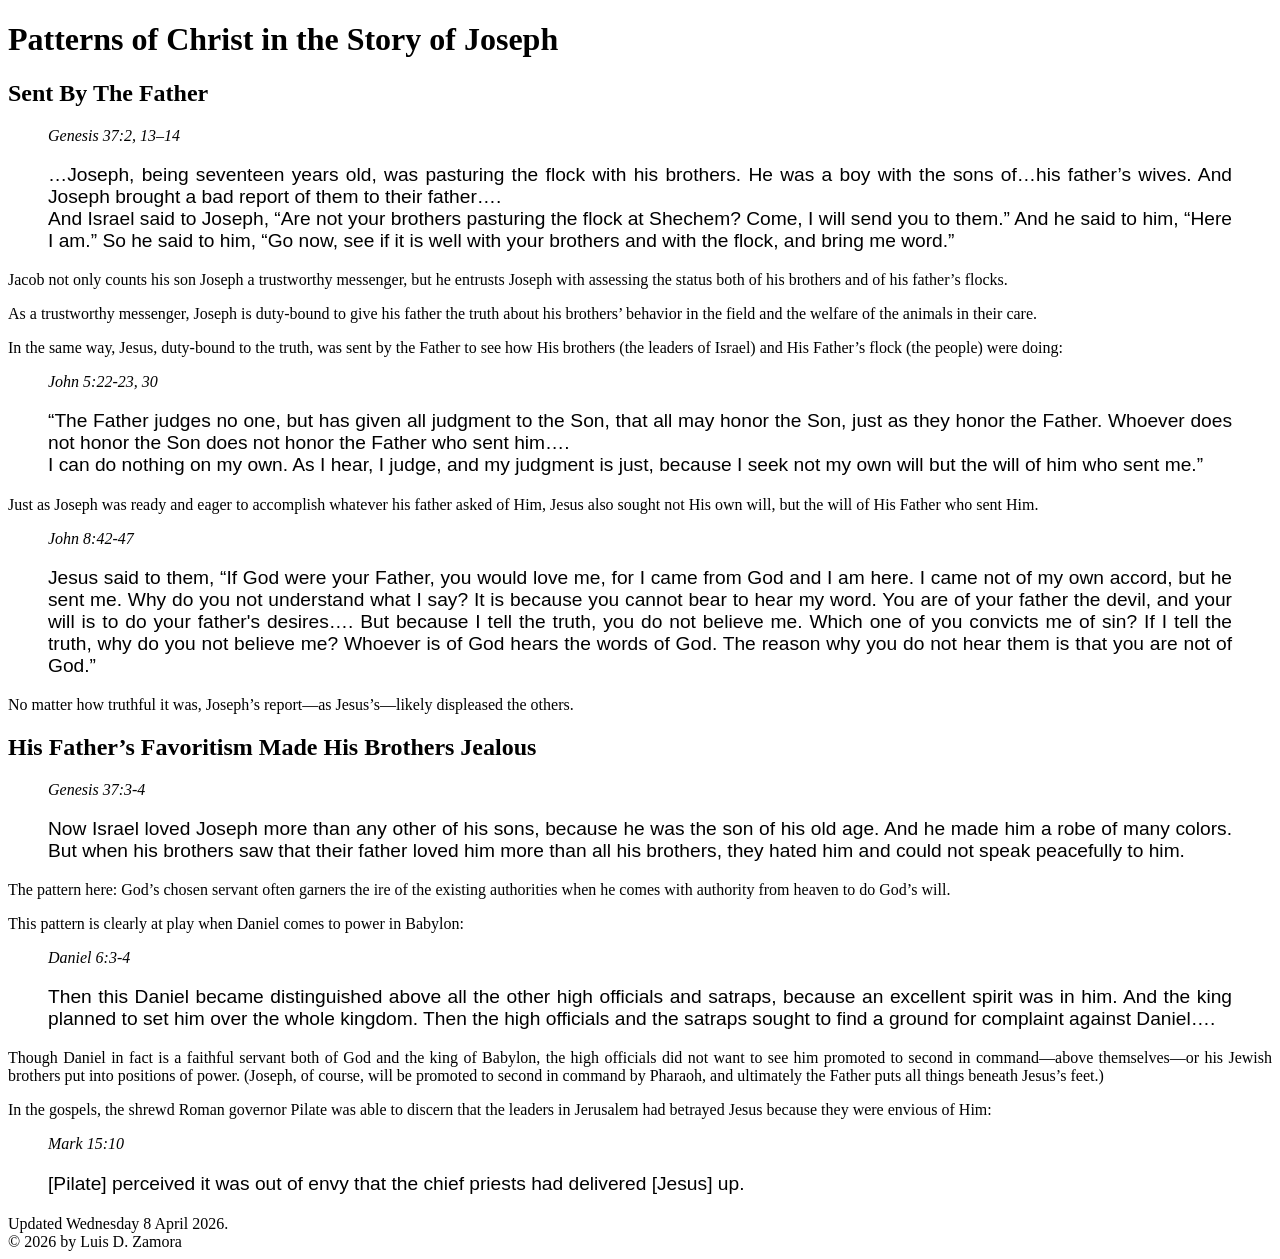
==== Joseph/Parallels in the Story of Joseph/index.html @ 05750c82 "intro articles on Joseph" ====
<!DOCTYPE html>
<html lang="en">
<head>
    <title>Joseph: The First Type of Christ</title>
    <meta charset="utf-8">
    <link rel="stylesheet" title="preferred" href="https://www.w3schools.com/w3css/4/w3pro.css">
    <link rel="stylesheet" title="preferred" href="https://www.w3schools.com/lib/w3-theme-grey.css">
    <link rel="stylesheet" href="../../css/main.css">
    <script>
        function accordion(id) {
            var x = document.getElementById(id);
            if (x.className.indexOf("w3-show") == -1) {
                x.className += " w3-show";
            } else {
                x.className = x.className.replace(" w3-show", "");
            }
        }
    </script>
</head>
<body>

<h1 class="w3-theme-l1">Patterns of Christ in the Story of Joseph</h1>

<article class="w3-container w3-border w3-round-large">
    <header onclick="accordion('ArticleSentFather')">
        <h2>Sent By The Father</h2>
    </header>
    <div id="ArticleSentFather" class="w3-hide">
        <section>
            <blockquote class="w3-panel w3-leftbar">
                <cite>Genesis 37:2, 13&ndash;14</cite>
                <p class="verse">
                    …Joseph, being seventeen years old, was pasturing the flock with his brothers. He was a boy with the sons of&hellip;his father&rsquo;s wives. And Joseph brought a bad report of them to their father….<br>
                    And Israel said to Joseph, <q>Are not your brothers pasturing the flock at Shechem? Come, I will send you to them.</q> And he said to him, <q>Here I am.</q> So he said to him, <q>Go now, see if it is well with your brothers and with the flock, and bring me word.</q>
                </p>
            </blockquote>
            <p>
                Jacob not only counts his son Joseph a trustworthy messenger, but he entrusts Joseph with assessing the status both of his brothers and of his father’s flocks.
            </p>
            <p>
                As a trustworthy messenger, Joseph is duty-bound to give his father the truth about his brothers’ behavior in the field and the welfare of the animals in their care.
            </p>
            <p>
                In the same way, Jesus, duty-bound to the truth, was sent by the Father to see how His brothers (the leaders of Israel) and His Father’s flock (the people) were doing:
            </p>
            <blockquote>
                <cite>John 5:22-23, 30</cite>
                <p class="verse">
                    “The Father judges no one, but has given all judgment to the Son, that all may honor the Son, just as they honor the Father. Whoever does not honor the Son does not honor the Father who sent him….<br>
                    I can do nothing on my own. As I hear, I judge, and my judgment is just, because I seek not my own will but the will of him who sent me.”
                </p>
            </blockquote>
            <p>
                Just as Joseph was ready and eager to accomplish whatever his father asked of Him, Jesus also sought not His own will, but the will of His Father who sent Him.
            </p>
            <blockquote>
                <cite>John 8:42-47</cite>
                <p class="verse">
                    Jesus said to them, <q>If God were your Father, you would love me, for I came from God and I am here. I came not of my own accord, but he sent me. Why do you not understand what I say? It is because you cannot bear to hear my word. You are of your father the devil, and your will is to do your father's desires…. But because I tell the truth, you do not believe me. Which one of you convicts me of sin? If I tell the truth, why do you not believe me? Whoever is of God hears the words of God. The reason why you do not hear them is that you are not of God.</q>
            </blockquote>
            <p>
                No matter how truthful it was, Joseph’s report—as Jesus’s—likely displeased the others.
            </p>
        </section>
    </div> <!-- #ArticleSentFather -->
</article>

<article class="w3-container w3-border w3-round-large">
    <header onclick="accordion('ArticleFathersFavorite')">
        <h2>His Father’s Favoritism Made His Brothers Jealous</h2>
    </header>
    <div id="ArticleFathersFavorite" class="w3-hide">
        <section>
            <blockquote class="w3-panel w3-leftbar">
                <cite>Genesis 37:3-4</cite>
                <p class="verse">
                    Now Israel loved Joseph more than any other of his sons, because he was the son of his old age. And he made him a robe of many colors. But when his brothers saw that their father loved him more than all his brothers, they hated him and could not speak peacefully to him.
                </p>
            </blockquote>
            <p>
                The pattern here: God’s chosen servant often garners the ire of the existing authorities when he comes with authority from heaven to do God’s will.
            </p>
            <p>
                This pattern is clearly at play when Daniel comes to power in Babylon:
            </p>
            <blockquote class="w3-panel w3-leftbar">
                <cite>Daniel 6:3-4</cite>
                <p class="verse">
                    Then this Daniel became distinguished above all the other high officials and satraps, because an excellent spirit was in him. And the king planned to set him over the whole kingdom. Then the high officials and the satraps sought to find a ground for complaint against Daniel….
                </p>
            </blockquote>
            <p>
                Though Daniel in fact is a faithful servant both of God and the king of Babylon, the high officials did not want to see him promoted to second in command—above themselves—or his Jewish brothers put into positions of power.  (Joseph, of course, will be promoted to second in command by Pharaoh, and ultimately the Father puts all things beneath Jesus’s feet.)
            </p>
            <p>
                In the gospels, the shrewd Roman governor Pilate was able to discern that the leaders in Jerusalem had betrayed Jesus because they were envious of Him:
            </p>
            <blockquote class="w3-panel w3-leftbar">
                <cite>Mark 15:10</cite>
                <p class="verse">
                    [Pilate] perceived it was out of envy that the chief priests had delivered [Jesus] up.
                </p>
            </blockquote>
        </section>
    </div> <!-- #ArticleFathersFavorite -->
</article>

<article class="w3-container w3-border w3-round-large">
    <header onclick="accordion('Article')">
        <h2></h2>
    </header>
    <div id="Article" class="w3-hide">
        <section>
            <blockquote class="w3-panel w3-leftbar">
                <cite></cite>
                <p class="verse">
                </p>
            </blockquote>
            <p>
            </p>
        </section>
    </div> <!-- #Article -->
</article>

<article class="w3-container w3-border w3-round-large">
    <header onclick="accordion('Article')">
        <h2></h2>
    </header>
    <div id="Article" class="w3-hide">
        <section>
            <blockquote class="w3-panel w3-leftbar">
                <cite></cite>
                <p class="verse">
                </p>
            </blockquote>
            <p>
            </p>
        </section>
    </div> <!-- #Article -->
</article>

<article class="w3-container w3-border w3-round-large">
    <header onclick="accordion('Article')">
        <h2></h2>
    </header>
    <div id="Article" class="w3-hide">
        <section>
            <blockquote class="w3-panel w3-leftbar">
                <cite></cite>
                <p class="verse">
                </p>
            </blockquote>
            <p>
            </p>
        </section>
    </div> <!-- #Article -->
</article>

<article class="w3-container w3-border w3-round-large">
    <header onclick="accordion('Article')">
        <h2></h2>
    </header>
    <div id="Article" class="w3-hide">
        <section>
            <blockquote class="w3-panel w3-leftbar">
                <cite></cite>
                <p class="verse">
                </p>
            </blockquote>
            <p>
            </p>
        </section>
    </div> <!-- #Article -->
</article>

<article class="w3-container w3-border w3-round-large">
    <header onclick="accordion('Article')">
        <h2></h2>
    </header>
    <div id="Article" class="w3-hide">
        <section>
            <blockquote class="w3-panel w3-leftbar">
                <cite></cite>
                <p class="verse">
                </p>
            </blockquote>
            <p>
            </p>
        </section>
    </div> <!-- #Article -->
</article>

<article class="w3-container w3-border w3-round-large">
    <header onclick="accordion('Article')">
        <h2></h2>
    </header>
    <div id="Article" class="w3-hide">
        <section>
            <blockquote class="w3-panel w3-leftbar">
                <cite></cite>
                <p class="verse">
                </p>
            </blockquote>
            <p>
            </p>
        </section>
    </div> <!-- #Article -->
</article>


<footer class="w3-container w3-theme-l3">
    Updated <time datetime="2026-04-08">Wednesday 8 April 2026</time>.<br>
    &copy; 2026 by Luis D. Zamora
</footer>
</body>
</html>
---- css/main.css ----
/* ==================================================
        These styles supplement or override W3.css
   ================================================== */


/* --------------------------------------------------
    Greek styles
   -------------------------------------------------- */
@font-face {
    font-family: 'GFSPorsonOTF';
    src: url('\GFSPorson.otf');
    format('opentype');
}

@font-face {
    font-family: 'GFSPorson';
    src: url('\GFSPorson.ttf');
    format('truetype');
}

.greek {
    font-family: 'GFSPorson', 'GFSPorsonOTF', serif;
}



/* --------------------------------------------------
    Hebrew styles
   -------------------------------------------------- */
@font-face {
    font-family: 'Ezra';
    src: url('\SILEOT.ttf');
    format('truetype');
}

@font-face {
    font-family: 'Ezra SR';
    src: url('\SILEOTSR.ttf');
    format('truetype');
}

.hebrew {
    font-family: 'Ezra', 'Ezra SR', serif;
}



/* --------------------------------------------------
    Bible Text styles
   -------------------------------------------------- */
@font-face {
    font-family: 'Visomatic';
    src: url('\Visomatic_Electrite.ttf');
    format('truetype');
}

.verse {
    font-family: 'Visomatic', sans-serif;
    font-size: larger;
}

.commented {
    text-align: left;
}

.poetry {
    text-align: left;
}



/* --------------------------------------------------
    General styles
   -------------------------------------------------- */
body {
    text-align: justify;
}

a {
    text-decoration-line: none;
}

mark {
    background-color: lightgray;
}


@media print {
    .non-printing {
        display: none;
    }
}
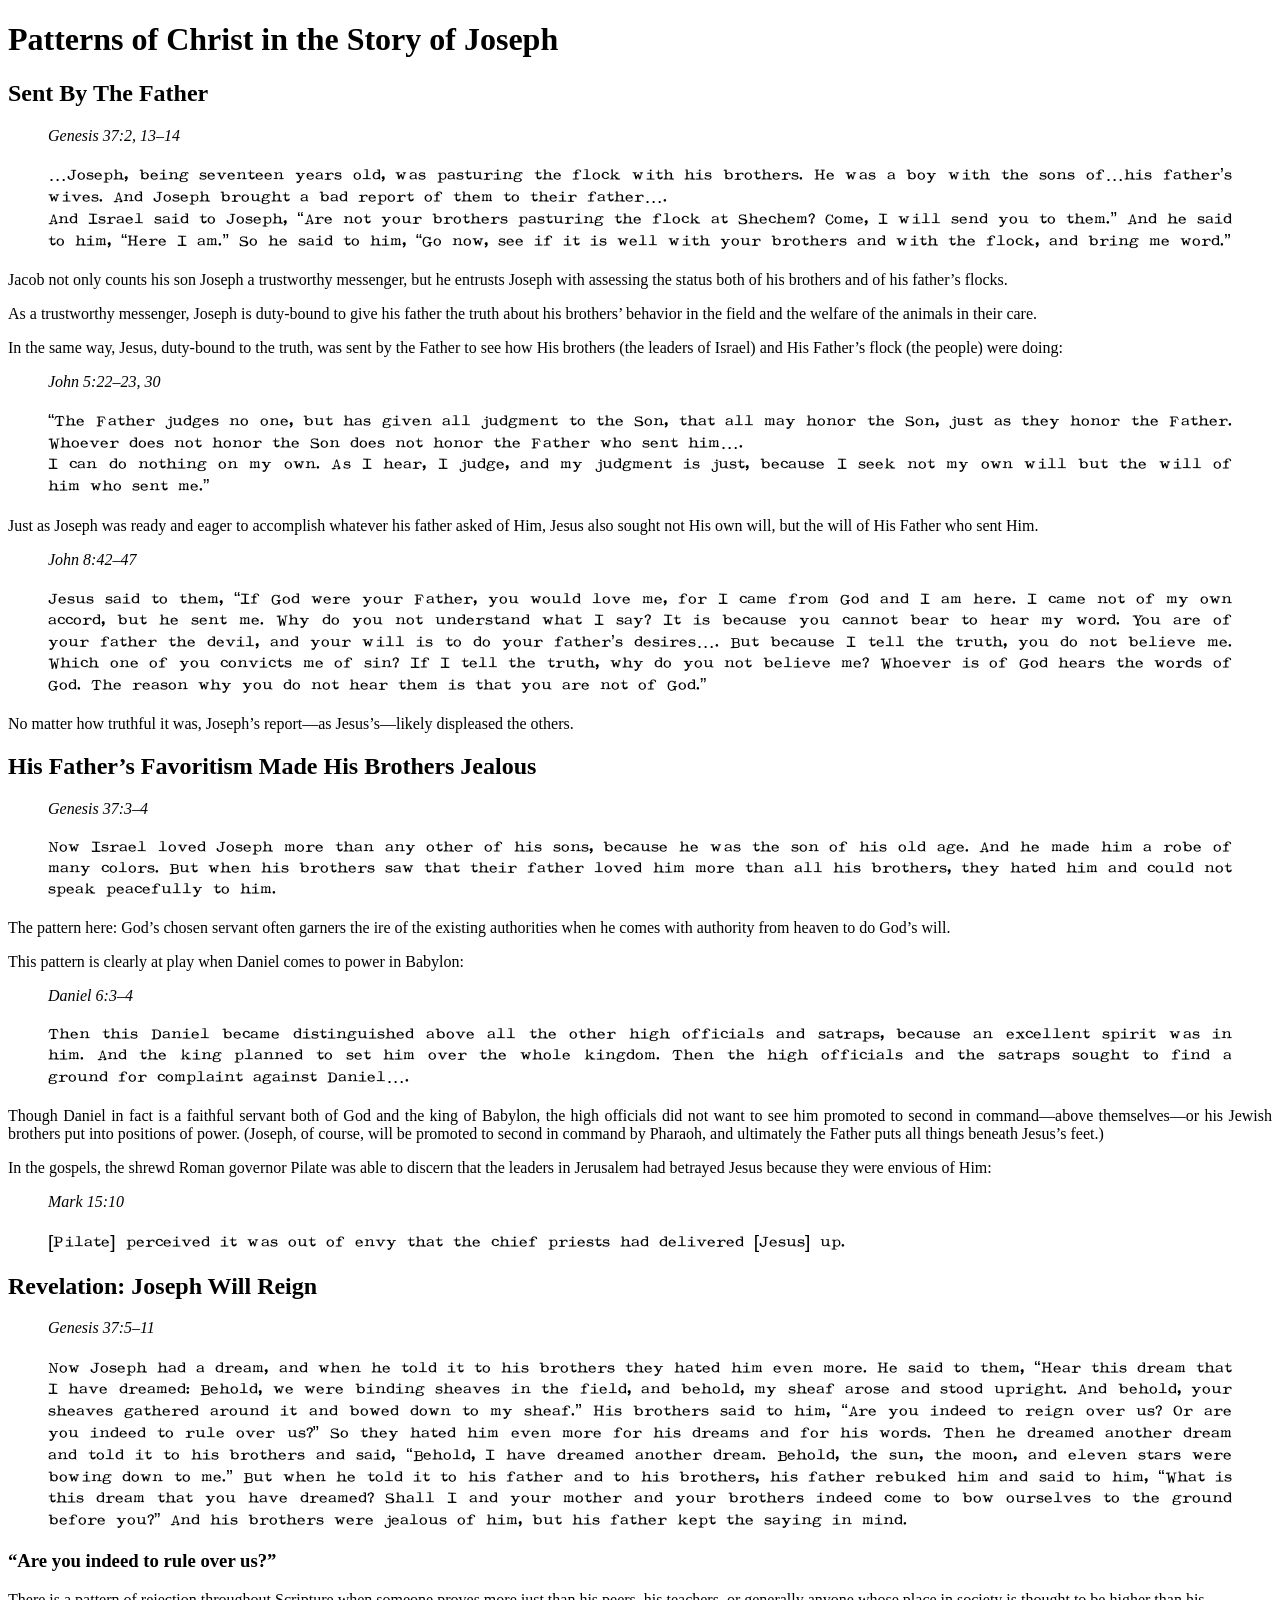
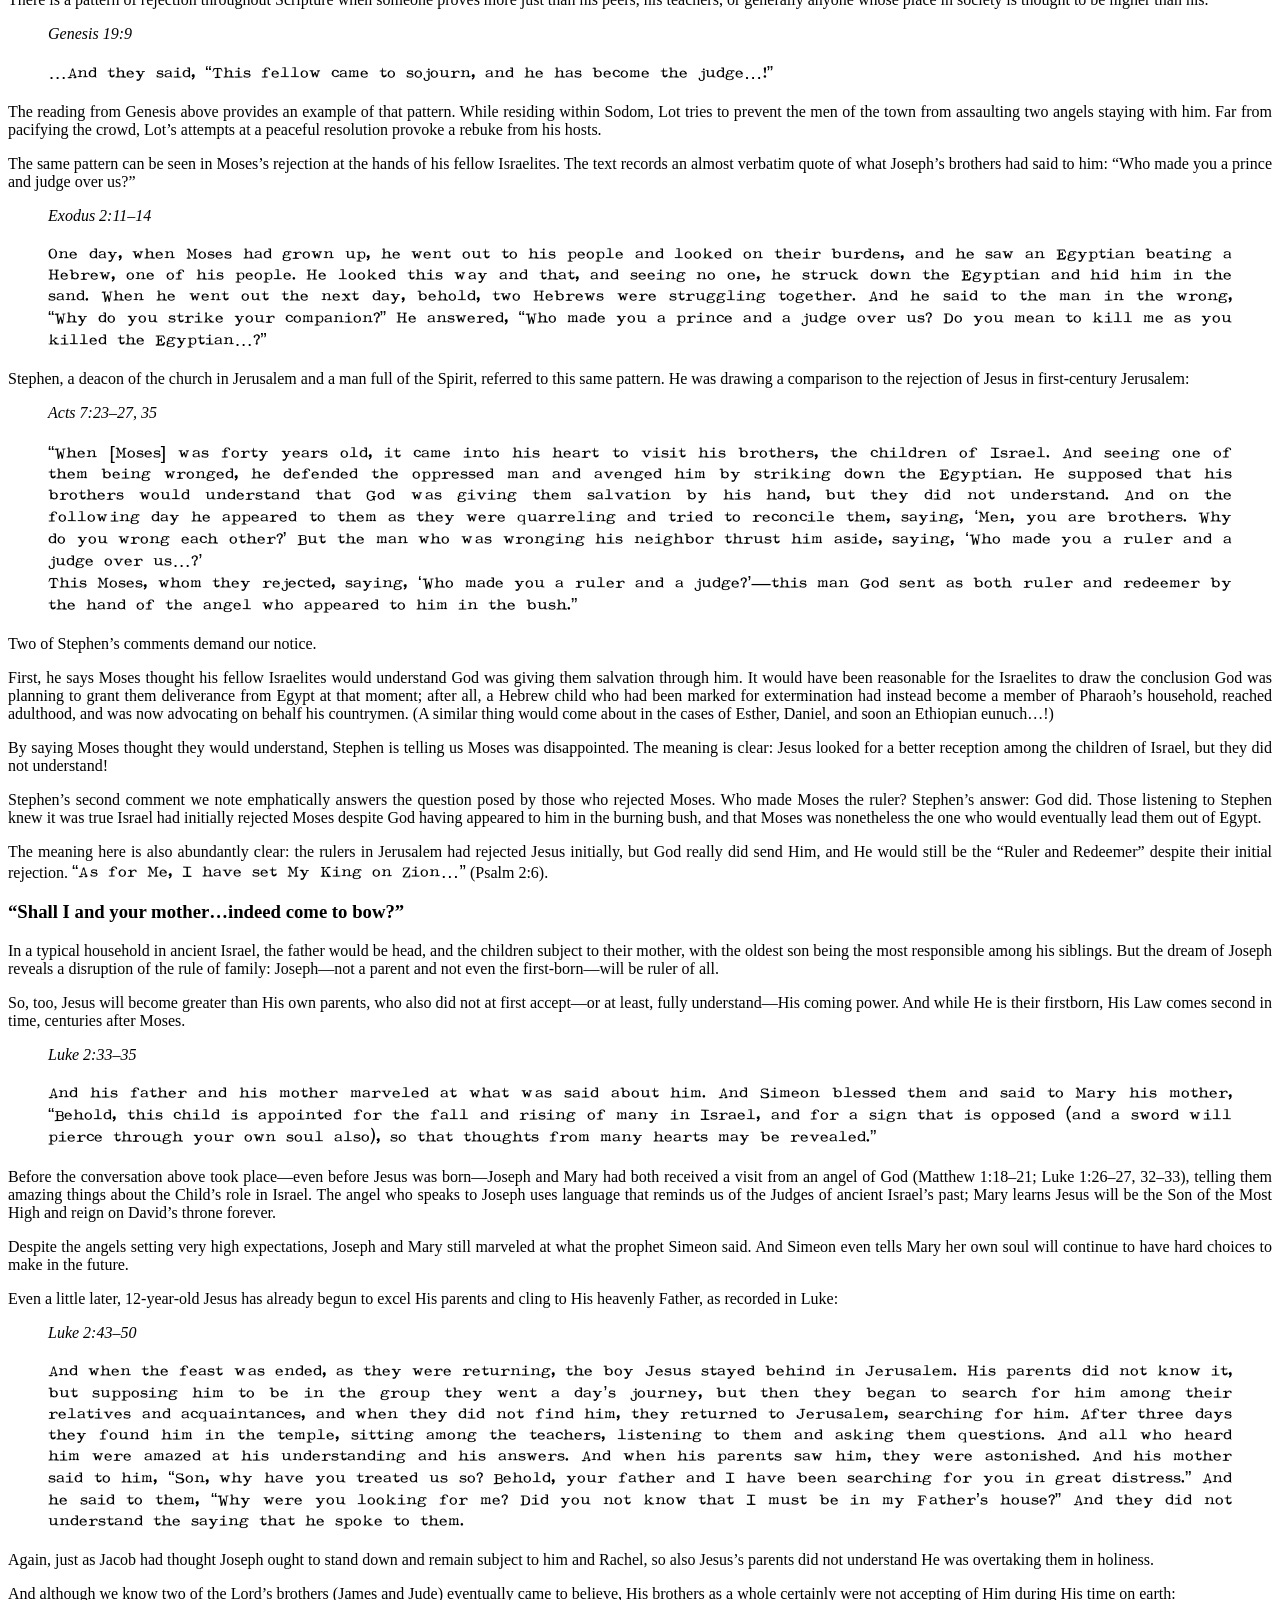
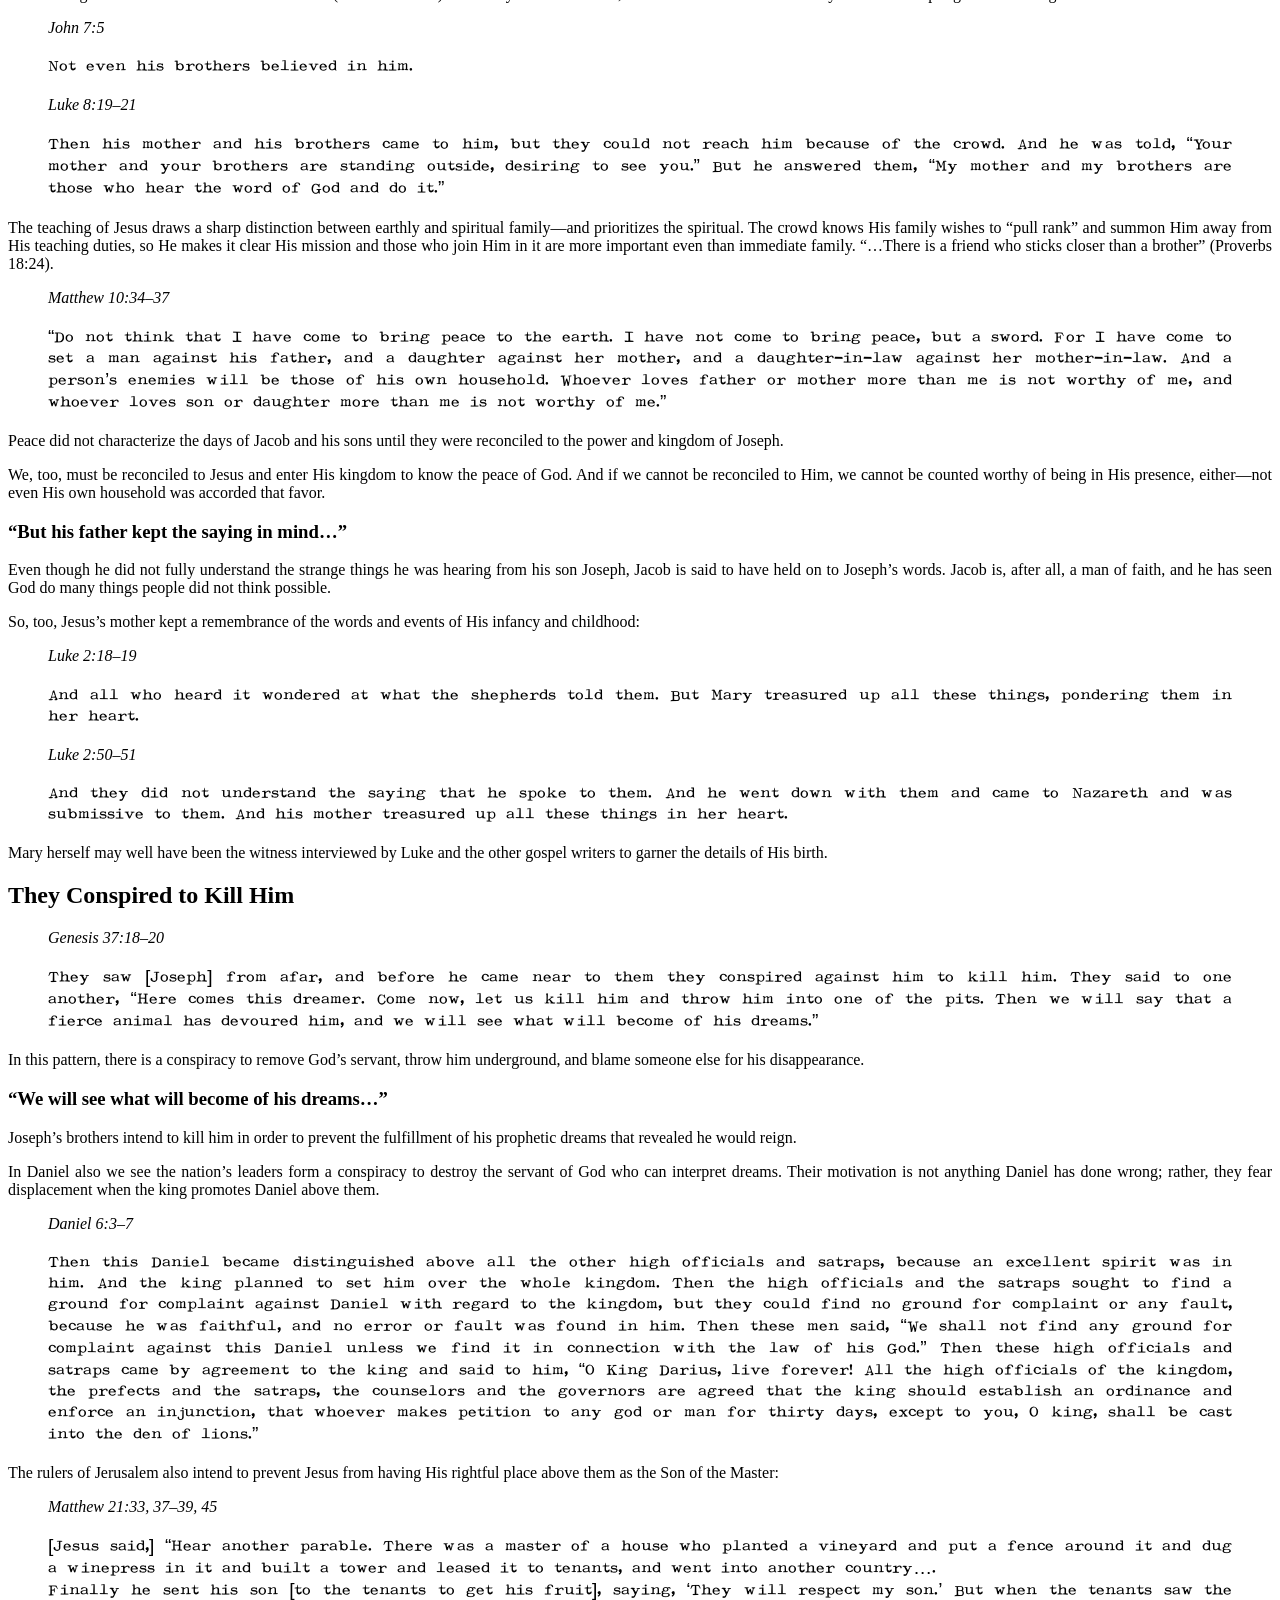
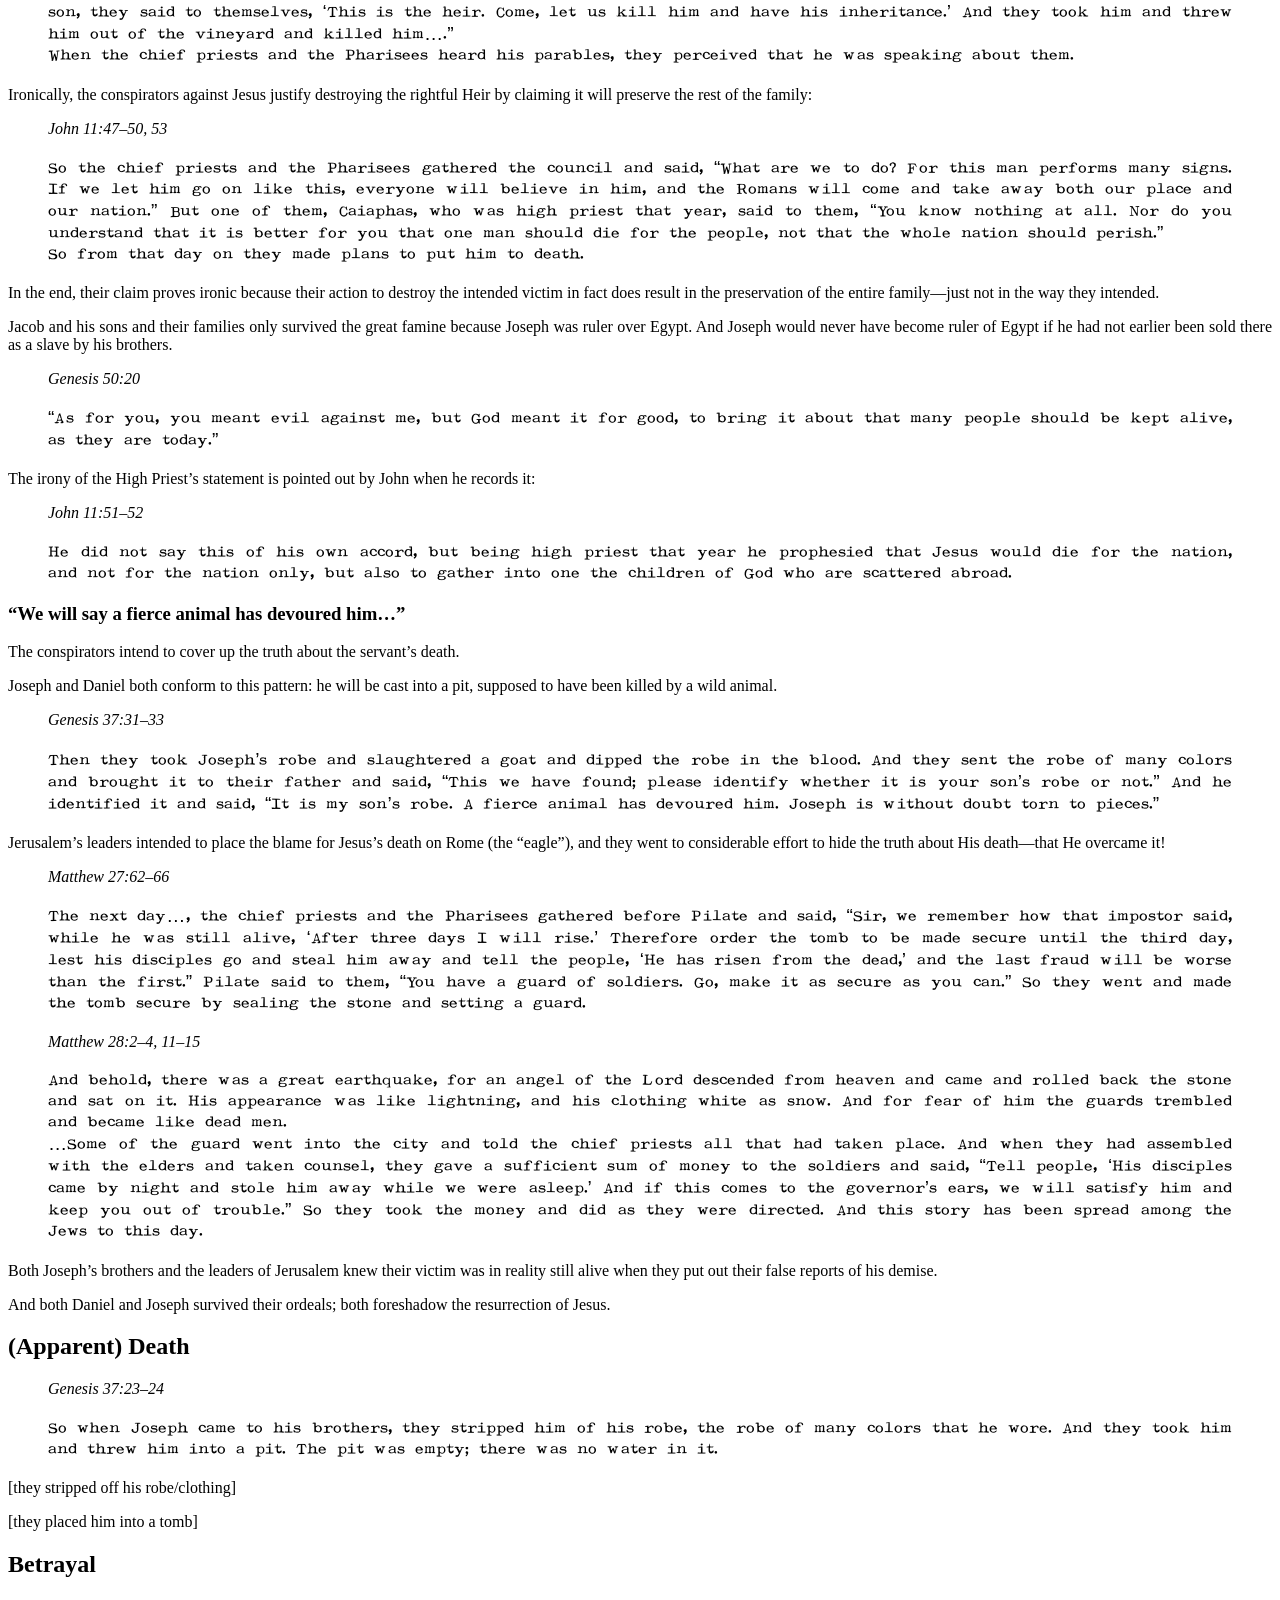
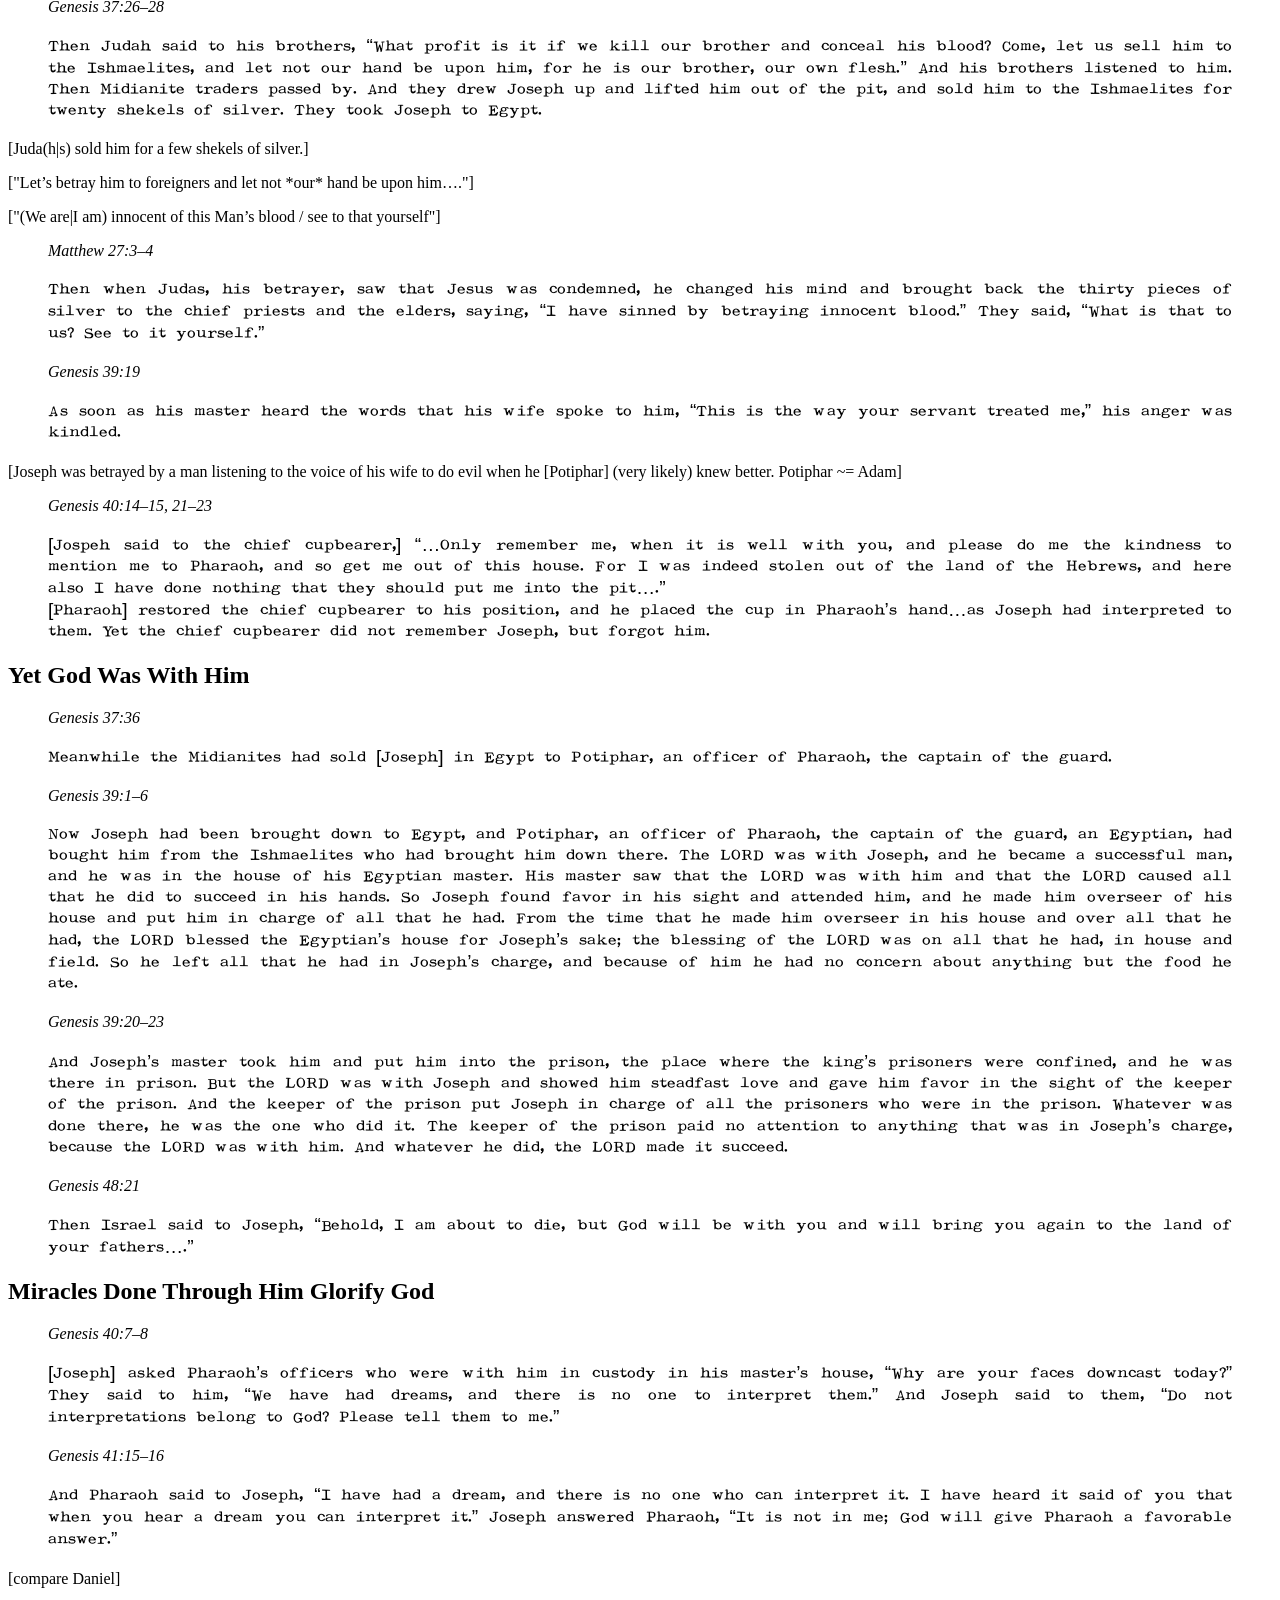
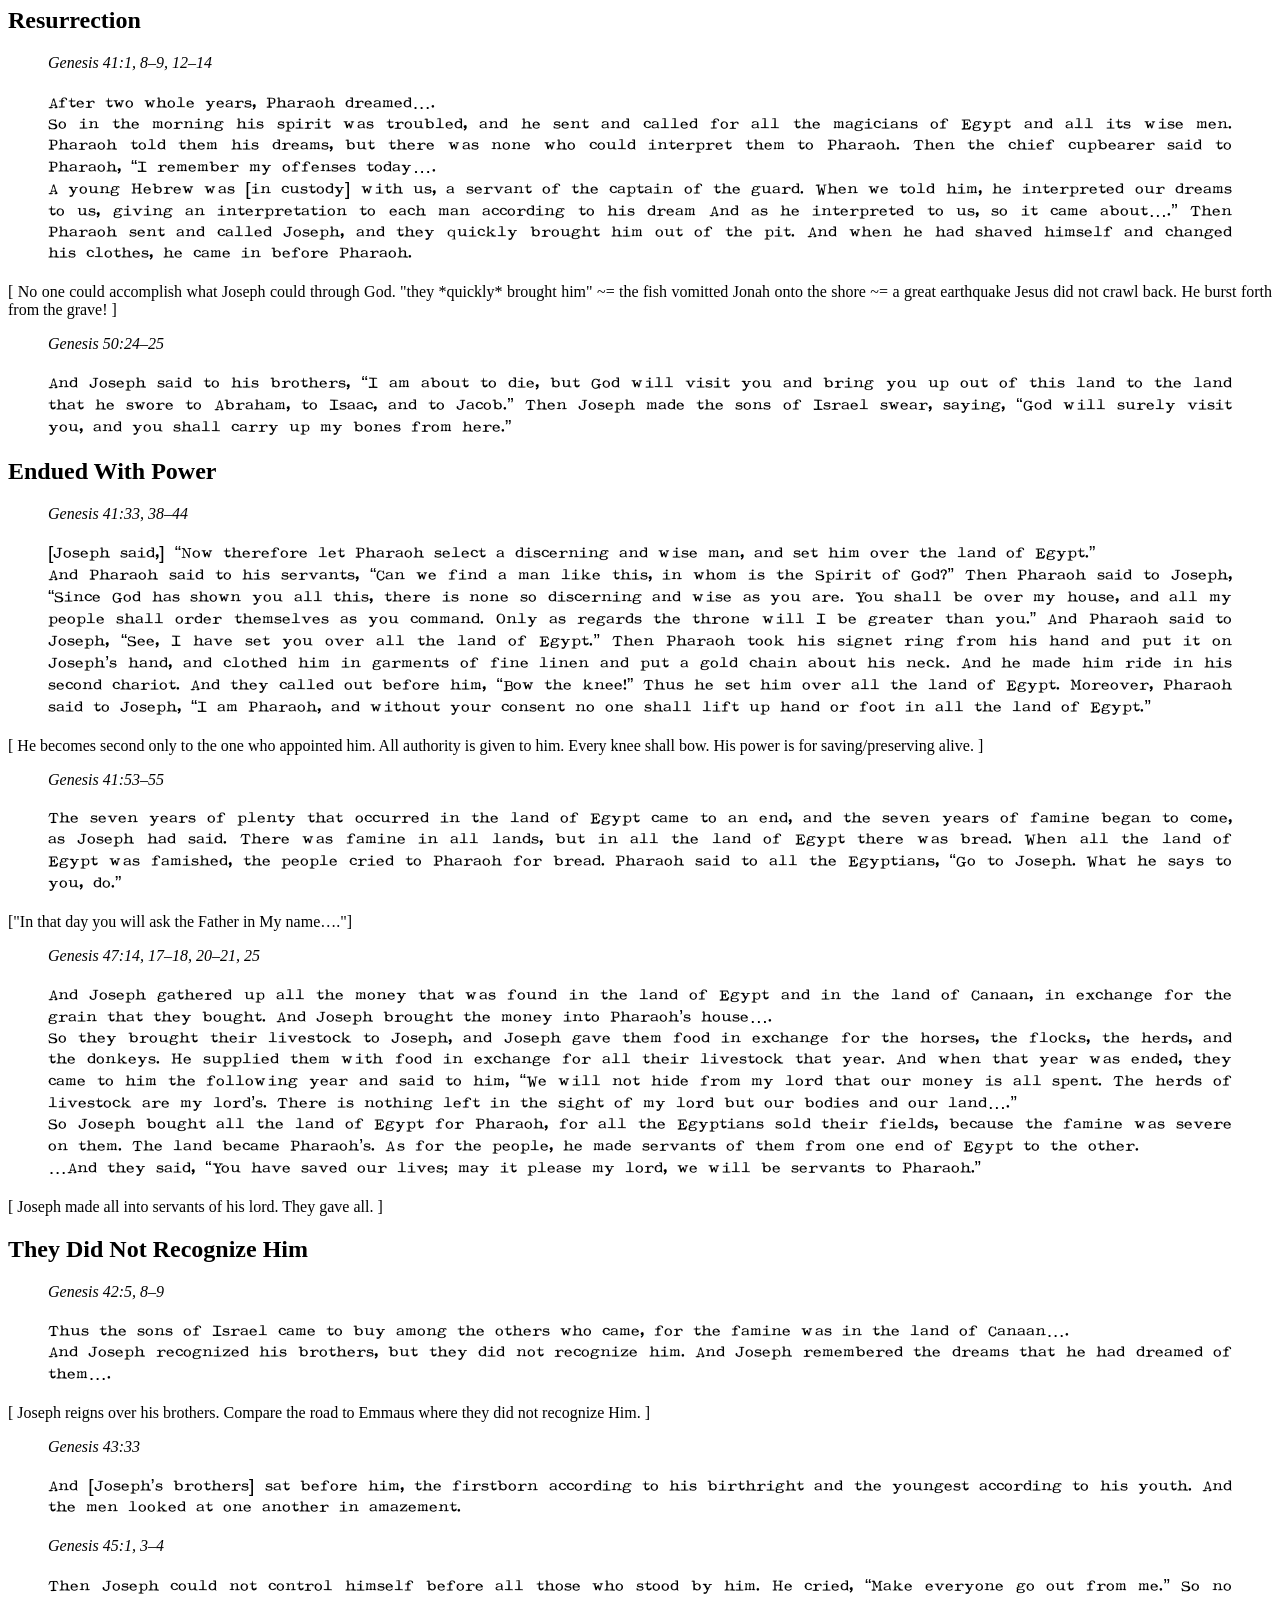
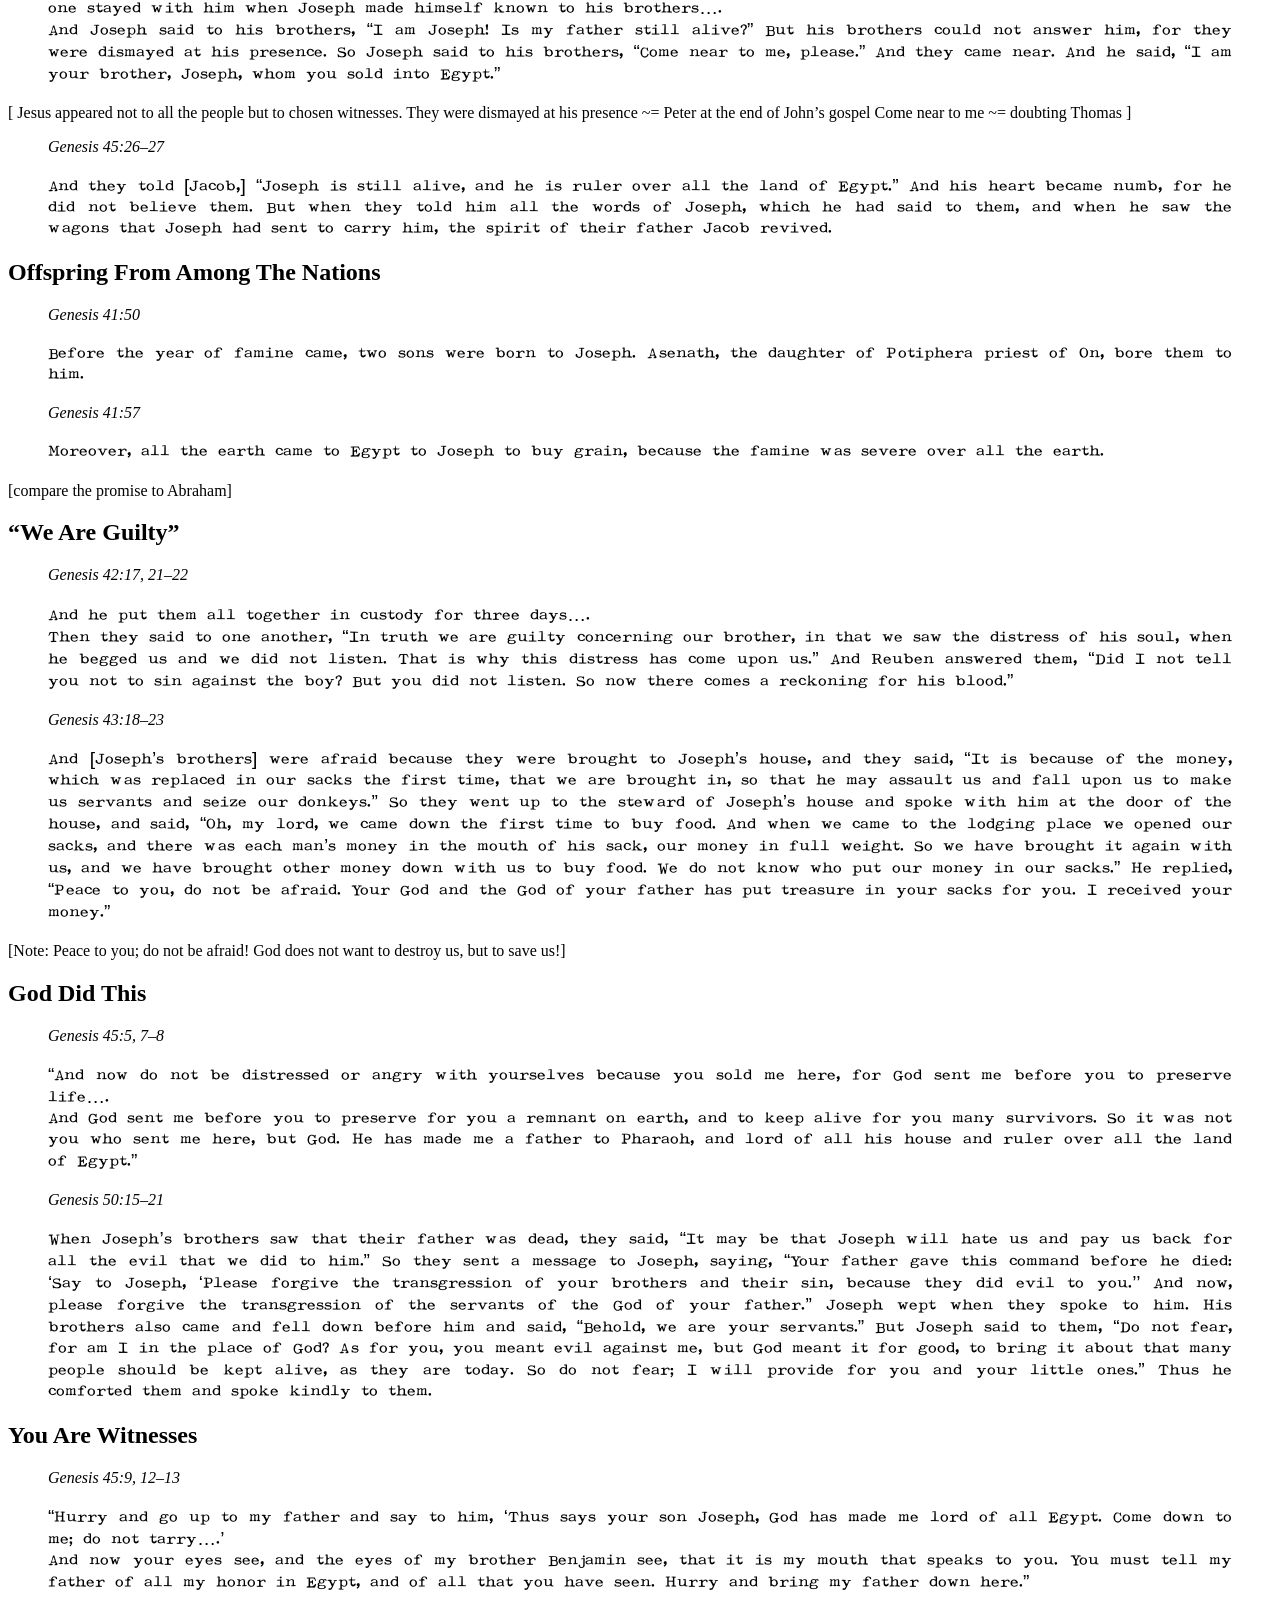
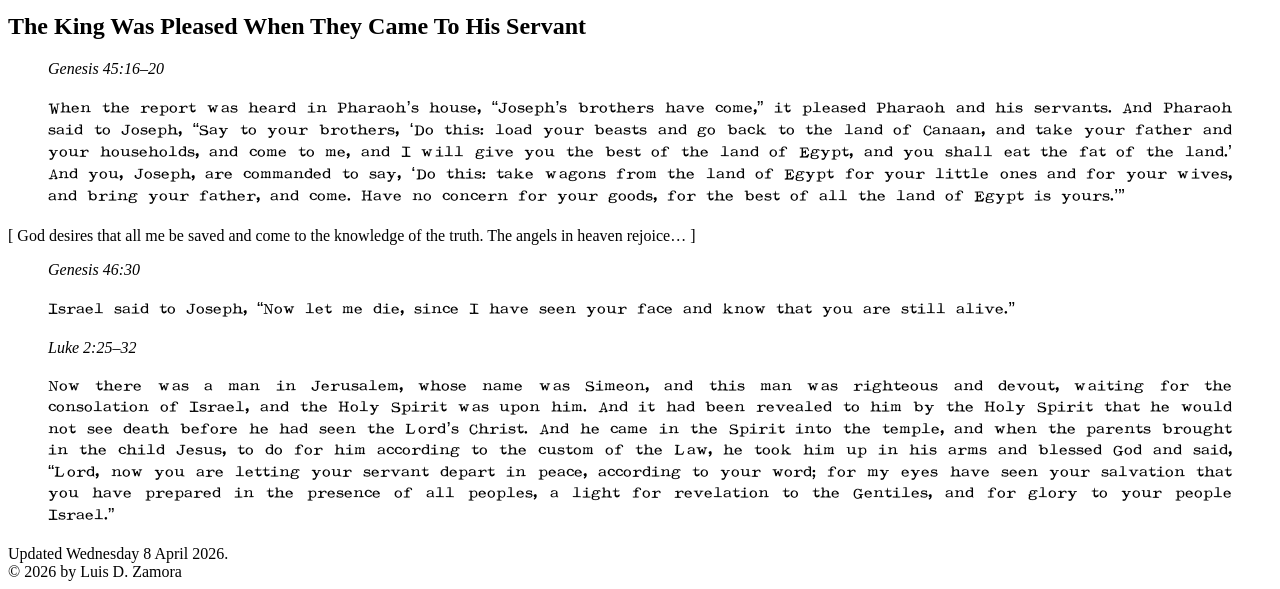
==== commit e37396b6: "Joseph parallels marked up existing Word document content; now on to improving existing and authorin" ====
--- a/Joseph/Parallels in the Story of Joseph/index.html
+++ b/Joseph/Parallels in the Story of Joseph/index.html
@@ -30,7 +30,7 @@
             <blockquote class="w3-panel w3-leftbar">
                 <cite>Genesis 37:2, 13&ndash;14</cite>
                 <p class="verse">
-                    …Joseph, being seventeen years old, was pasturing the flock with his brothers. He was a boy with the sons of&hellip;his father&rsquo;s wives. And Joseph brought a bad report of them to their father….<br>
+                    &hellip;Joseph, being seventeen years old, was pasturing the flock with his brothers. He was a boy with the sons of&hellip;his father&rsquo;s wives. And Joseph brought a bad report of them to their father&hellip;.<br>
                     And Israel said to Joseph, <q>Are not your brothers pasturing the flock at Shechem? Come, I will send you to them.</q> And he said to him, <q>Here I am.</q> So he said to him, <q>Go now, see if it is well with your brothers and with the flock, and bring me word.</q>
                 </p>
             </blockquote>
@@ -44,9 +44,9 @@
                 In the same way, Jesus, duty-bound to the truth, was sent by the Father to see how His brothers (the leaders of Israel) and His Father’s flock (the people) were doing:
             </p>
             <blockquote>
-                <cite>John 5:22-23, 30</cite>
-                <p class="verse">
-                    “The Father judges no one, but has given all judgment to the Son, that all may honor the Son, just as they honor the Father. Whoever does not honor the Son does not honor the Father who sent him….<br>
+                <cite>John 5:22&ndash;23, 30</cite>
+                <p class="verse">
+                    “The Father judges no one, but has given all judgment to the Son, that all may honor the Son, just as they honor the Father. Whoever does not honor the Son does not honor the Father who sent him&hellip;.<br>
                     I can do nothing on my own. As I hear, I judge, and my judgment is just, because I seek not my own will but the will of him who sent me.”
                 </p>
             </blockquote>
@@ -54,9 +54,9 @@
                 Just as Joseph was ready and eager to accomplish whatever his father asked of Him, Jesus also sought not His own will, but the will of His Father who sent Him.
             </p>
             <blockquote>
-                <cite>John 8:42-47</cite>
-                <p class="verse">
-                    Jesus said to them, <q>If God were your Father, you would love me, for I came from God and I am here. I came not of my own accord, but he sent me. Why do you not understand what I say? It is because you cannot bear to hear my word. You are of your father the devil, and your will is to do your father's desires…. But because I tell the truth, you do not believe me. Which one of you convicts me of sin? If I tell the truth, why do you not believe me? Whoever is of God hears the words of God. The reason why you do not hear them is that you are not of God.</q>
+                <cite>John 8:42&ndash;47</cite>
+                <p class="verse">
+                    Jesus said to them, <q>If God were your Father, you would love me, for I came from God and I am here. I came not of my own accord, but he sent me. Why do you not understand what I say? It is because you cannot bear to hear my word. You are of your father the devil, and your will is to do your father&rsquo;s desires&hellip;. But because I tell the truth, you do not believe me. Which one of you convicts me of sin? If I tell the truth, why do you not believe me? Whoever is of God hears the words of God. The reason why you do not hear them is that you are not of God.</q>
             </blockquote>
             <p>
                 No matter how truthful it was, Joseph’s report—as Jesus’s—likely displeased the others.
@@ -72,7 +72,7 @@
     <div id="ArticleFathersFavorite" class="w3-hide">
         <section>
             <blockquote class="w3-panel w3-leftbar">
-                <cite>Genesis 37:3-4</cite>
+                <cite>Genesis 37:3&ndash;4</cite>
                 <p class="verse">
                     Now Israel loved Joseph more than any other of his sons, because he was the son of his old age. And he made him a robe of many colors. But when his brothers saw that their father loved him more than all his brothers, they hated him and could not speak peacefully to him.
                 </p>
@@ -84,9 +84,9 @@
                 This pattern is clearly at play when Daniel comes to power in Babylon:
             </p>
             <blockquote class="w3-panel w3-leftbar">
-                <cite>Daniel 6:3-4</cite>
-                <p class="verse">
-                    Then this Daniel became distinguished above all the other high officials and satraps, because an excellent spirit was in him. And the king planned to set him over the whole kingdom. Then the high officials and the satraps sought to find a ground for complaint against Daniel….
+                <cite>Daniel 6:3&ndash;4</cite>
+                <p class="verse">
+                    Then this Daniel became distinguished above all the other high officials and satraps, because an excellent spirit was in him. And the king planned to set him over the whole kingdom. Then the high officials and the satraps sought to find a ground for complaint against Daniel&hellip;.
                 </p>
             </blockquote>
             <p>
@@ -106,105 +106,544 @@
 </article>
 
 <article class="w3-container w3-border w3-round-large">
-    <header onclick="accordion('Article')">
-        <h2></h2>
-    </header>
-    <div id="Article" class="w3-hide">
-        <section>
-            <blockquote class="w3-panel w3-leftbar">
-                <cite></cite>
-                <p class="verse">
-                </p>
-            </blockquote>
-            <p>
-            </p>
-        </section>
-    </div> <!-- #Article -->
-</article>
-
-<article class="w3-container w3-border w3-round-large">
-    <header onclick="accordion('Article')">
-        <h2></h2>
-    </header>
-    <div id="Article" class="w3-hide">
-        <section>
-            <blockquote class="w3-panel w3-leftbar">
-                <cite></cite>
-                <p class="verse">
-                </p>
-            </blockquote>
-            <p>
-            </p>
-        </section>
-    </div> <!-- #Article -->
-</article>
-
-<article class="w3-container w3-border w3-round-large">
-    <header onclick="accordion('Article')">
-        <h2></h2>
-    </header>
-    <div id="Article" class="w3-hide">
-        <section>
-            <blockquote class="w3-panel w3-leftbar">
-                <cite></cite>
-                <p class="verse">
-                </p>
-            </blockquote>
-            <p>
-            </p>
-        </section>
-    </div> <!-- #Article -->
-</article>
-
-<article class="w3-container w3-border w3-round-large">
-    <header onclick="accordion('Article')">
-        <h2></h2>
-    </header>
-    <div id="Article" class="w3-hide">
-        <section>
-            <blockquote class="w3-panel w3-leftbar">
-                <cite></cite>
-                <p class="verse">
-                </p>
-            </blockquote>
-            <p>
-            </p>
-        </section>
-    </div> <!-- #Article -->
-</article>
-
-<article class="w3-container w3-border w3-round-large">
-    <header onclick="accordion('Article')">
-        <h2></h2>
-    </header>
-    <div id="Article" class="w3-hide">
-        <section>
-            <blockquote class="w3-panel w3-leftbar">
-                <cite></cite>
-                <p class="verse">
-                </p>
-            </blockquote>
-            <p>
-            </p>
-        </section>
-    </div> <!-- #Article -->
-</article>
-
-<article class="w3-container w3-border w3-round-large">
-    <header onclick="accordion('Article')">
-        <h2></h2>
-    </header>
-    <div id="Article" class="w3-hide">
-        <section>
-            <blockquote class="w3-panel w3-leftbar">
-                <cite></cite>
-                <p class="verse">
-                </p>
-            </blockquote>
-            <p>
-            </p>
-        </section>
-    </div> <!-- #Article -->
+    <header onclick="accordion('ArticleJosephReign')">
+        <h2>Revelation: Joseph Will Reign</h2>
+    </header>
+    <div id="ArticleJosephReign" class="w3-hide">
+        <blockquote class="w3-panel w3-leftbar">
+            <cite>Genesis 37:5&ndash;11</cite>
+            <p class="verse">
+                Now Joseph had a dream, and when he told it to his brothers they hated him even more. He said to them, <q>Hear this dream that I have dreamed: Behold, we were binding sheaves in the field, and behold, my sheaf arose and stood upright. And behold, your sheaves gathered around it and bowed down to my sheaf.</q> His brothers said to him, <q>Are you indeed to reign over us? Or are you indeed to rule over us?</q> So they hated him even more for his dreams and for his words. Then he dreamed another dream and told it to his brothers and said, <q>Behold, I have dreamed another dream. Behold, the sun, the moon, and eleven stars were bowing down to me.</q> But when he told it to his father and to his brothers, his father rebuked him and said to him, <q>What is this dream that you have dreamed? Shall I and your mother and your brothers indeed come to bow ourselves to the ground before you?</q> And his brothers were jealous of him, but his father kept the saying in mind.
+            </p>
+        </blockquote>
+        <section>
+            <h3><q>Are you indeed to rule over us?</q></h3>
+            <p>
+                There is a pattern of rejection throughout Scripture when someone proves more just than his peers, his teachers, or generally anyone whose place in society is thought to be higher than his.
+            </p>
+            <blockquote class="w3-panel w3-leftbar">
+                <cite>Genesis 19:9</cite>
+                <p class="verse">
+                    &hellip;And they said, <q>This fellow came to sojourn, and he has become the judge&hellip;!</q>
+                </p>
+            </blockquote>
+            <p>
+                The reading from Genesis above provides an example of that pattern.  While residing within Sodom, Lot tries to prevent the men of the town from assaulting two angels staying with him.  Far from pacifying the crowd, Lot’s attempts at a peaceful resolution provoke a rebuke from his hosts.
+            </p>
+            <p>
+                The same pattern can be seen in Moses’s rejection at the hands of his fellow Israelites.  The text records an almost verbatim quote of what Joseph’s brothers had said to him: “Who made you a prince and judge over us?”
+            </p>
+            <blockquote class="w3-panel w3-leftbar">
+                <cite>Exodus 2:11&ndash;14</cite>
+                <p class="verse">
+                    One day, when Moses had grown up, he went out to his people and looked on their burdens, and he saw an Egyptian beating a Hebrew, one of his people. He looked this way and that, and seeing no one, he struck down the Egyptian and hid him in the sand. When he went out the next day, behold, two Hebrews were struggling together. And he said to the man in the wrong, <q>Why do you strike your companion?</q> He answered, <q>Who made you a prince and a judge over us? Do you mean to kill me as you killed the Egyptian&hellip;?</q>
+                </p>
+            </blockquote>
+            <p>
+                Stephen, a deacon of the church in Jerusalem and a man full of the Spirit, referred to this same pattern.  He was drawing a comparison to the rejection of Jesus in first-century Jerusalem:
+            </p>
+            <blockquote class="w3-panel w3-leftbar">
+                <cite>Acts 7:23&ndash;27, 35</cite>
+                <p class="verse">
+                    <q>When [Moses] was forty years old, it came into his heart to visit his brothers, the children of Israel. And seeing one of them being wronged, he defended the oppressed man and avenged him by striking down the Egyptian. He supposed that his brothers would understand that God was giving them salvation by his hand, but they did not understand. And on the following day he appeared to them as they were quarreling and tried to reconcile them, saying, &lsquo;Men, you are brothers. Why do you wrong each other?&rsquo; But the man who was wronging his neighbor thrust him aside, saying, &lsquo;Who made you a ruler and a judge over us&hellip;?&rsquo;<br>
+                    This Moses, whom they rejected, saying, &lsquo;Who made you a ruler and a judge?&rsquo;&mdash;this man God sent as both ruler and redeemer by the hand of the angel who appeared to him in the bush.</q>
+                </p>
+            </blockquote>
+            <p>
+                Two of Stephen’s comments demand our notice.
+            </p>
+            <p>
+                First, he says Moses thought his fellow Israelites would understand God was giving them salvation through him.  It would have been reasonable for the Israelites to draw the conclusion God was planning to grant them deliverance from Egypt at that moment; after all, a Hebrew child who had been marked for extermination had instead become a member of Pharaoh’s household, reached adulthood, and was now advocating on behalf his countrymen.  (A similar thing would come about in the cases of Esther, Daniel, and soon an Ethiopian eunuch&hellip;!)
+            </p>
+            <p>
+                By saying Moses thought they would understand, Stephen is telling us Moses was disappointed.  The meaning is clear: Jesus looked for a better reception among the children of Israel, but they did not understand!
+            </p>
+            <p>
+                Stephen’s second comment we note emphatically answers the question posed by those who rejected Moses.  Who made Moses the ruler?  Stephen’s answer: God did.  Those listening to Stephen knew it was true Israel had initially rejected Moses despite God having appeared to him in the burning bush, and that Moses was nonetheless the one who would eventually lead them out of Egypt.
+            </p>
+            <p>
+                The meaning here is also abundantly clear: the rulers in Jerusalem had rejected Jesus initially, but God really did send Him, and He would still be the “Ruler and Redeemer” despite their initial rejection. <q class="verse">As for Me, I have set My King on Zion&hellip;</q> (Psalm 2:6).
+            </p>
+        </section>
+        <section>
+            <h3><q>Shall I and your mother&hellip;indeed come to bow?</q></h3>
+            <p>
+                In a typical household in ancient Israel, the father would be head, and the children subject to their mother, with the oldest son being the most responsible among his siblings.  But the dream of Joseph reveals a disruption of the rule of family: Joseph—not a parent and not even the first-born—will be ruler of all.
+            </p>
+            <p>
+                So, too, Jesus will become greater than His own parents, who also did not at first accept—or at least, fully understand—His coming power.
+                And while He is their firstborn, His Law comes second in time, centuries after Moses.
+            </p>
+            <blockquote class="w3-panel w3-leftbar">
+                <cite>Luke 2:33&ndash;35</cite>
+                <p class="verse">And his father and his mother marveled at what was said about him. And Simeon blessed them and said to Mary his mother, <q>Behold, this child is appointed for the fall and rising of many in Israel, and for a sign that is opposed (and a sword will pierce through your own soul also), so that thoughts from many hearts may be revealed.</q></p>
+            </blockquote>
+            <p>
+                Before the conversation above took place—even before Jesus was born—Joseph and Mary had both received a visit from an angel of God (Matthew 1:18&ndash;21; Luke 1:26&ndash;27, 32&ndash;33), telling them amazing things about the Child’s role in Israel.  The angel who speaks to Joseph uses language that reminds us of the Judges of ancient Israel’s past; Mary learns Jesus will be the Son of the Most High and reign on David’s throne forever.
+            </p>
+            <p>
+                Despite the angels setting very high expectations, Joseph and Mary still marveled at what the prophet Simeon said.  And Simeon even tells Mary her own soul will continue to have hard choices to make in the future.
+            </p>
+            <p>
+                Even a little later, 12-year-old Jesus has already begun to excel His parents and cling to His heavenly Father, as recorded in Luke:
+            </p>
+            <blockquote class="w3-panel w3-leftbar">
+                <cite>Luke 2:43&ndash;50</cite>
+                <p class="verse">And when the feast was ended, as they were returning, the boy Jesus stayed behind in Jerusalem. His parents did not know it, but supposing him to be in the group they went a day&rsquo;s journey, but then they began to search for him among their relatives and acquaintances, and when they did not find him, they returned to Jerusalem, searching for him. After three days they found him in the temple, sitting among the teachers, listening to them and asking them questions. And all who heard him were amazed at his understanding and his answers. And when his parents saw him, they were astonished. And his mother said to him, <q>Son, why have you treated us so? Behold, your father and I have been searching for you in great distress.</q> And he said to them, <q>Why were you looking for me? Did you not know that I must be in my Father&rsquo;s house?</q> And they did not understand the saying that he spoke to them.
+                </p>
+            </blockquote>
+            <p>
+                Again, just as Jacob had thought Joseph ought to stand down and remain subject to him and Rachel, so also Jesus’s parents did not understand He was overtaking them in holiness.
+            </p>
+            <p>
+                And although we know two of the Lord’s brothers (James and Jude) eventually came to believe, His brothers as a whole certainly were not accepting of Him during His time on earth:
+            </p>
+            <blockquote class="w3-panel w3-leftbar">
+                <cite>John 7:5</cite>
+                <p class="verse">Not even his brothers believed in him.</p>
+                <cite>Luke 8:19&ndash;21</cite>
+                <p class="verse">Then his mother and his brothers came to him, but they could not reach him because of the crowd. And he was told, <q>Your mother and your brothers are standing outside, desiring to see you.</q> But he answered them, <q>My mother and my brothers are those who hear the word of God and do it.</q></p>
+            </blockquote>
+            <p>
+                The teaching of Jesus draws a sharp distinction between earthly and spiritual family—and prioritizes the spiritual.  The crowd knows His family wishes to “pull rank” and summon Him away from His teaching duties, so He makes it clear His mission and those who join Him in it are more important even than immediate family.  “&hellip;There is a friend who sticks closer than a brother” (Proverbs 18:24).
+            </p>
+            <blockquote class="w3-panel w3-leftbar">
+                <cite>Matthew 10:34&ndash;37</cite>
+                <p class="verse">“Do not think that I have come to bring peace to the earth. I have not come to bring peace, but a sword. For I have come to set a man against his father, and a daughter against her mother, and a daughter-in-law against her mother-in-law. And a person&rsquo;s enemies will be those of his own household. Whoever loves father or mother more than me is not worthy of me, and whoever loves son or daughter more than me is not worthy of me.”
+                </p>
+            </blockquote>
+            <p>
+                Peace did not characterize the days of Jacob and his sons until they were reconciled to the power and kingdom of Joseph.
+            </p>
+            <p>
+                We, too, must be reconciled to Jesus and enter His kingdom to know the peace of God.  And if we cannot be reconciled to Him, we cannot be counted worthy of being in His presence, either—not even His own household was accorded that favor.
+            </p>
+        </section>
+        <section>
+            <h3><q>But his father kept the saying in mind&hellip;</q></h3>
+            <p>
+                Even though he did not fully understand the strange things he was hearing from his son Joseph, Jacob is said to have held on to Joseph’s words.  Jacob is, after all, a man of faith, and he has seen God do many things people did not think possible.
+            </p>
+            <p>
+                So, too, Jesus’s mother kept a remembrance of the words and events of His infancy and childhood:
+            </p>
+            <blockquote class="w3-panel w3-leftbar">
+                <cite>Luke 2:18&ndash;19</cite>
+                <p class="verse">And all who heard it wondered at what the shepherds told them. But Mary treasured up all these things, pondering them in her heart.</p>
+                <cite>Luke 2:50&ndash;51</cite>
+                <p class="verse">And they did not understand the saying that he spoke to them. And he went down with them and came to Nazareth and was submissive to them. And his mother treasured up all these things in her heart.</p>
+            </blockquote>
+            <p>
+                Mary herself may well have been the witness interviewed by Luke and the other gospel writers to garner the details of His birth.
+            </p>
+        </section>
+    </div> <!-- #ArticleJosephReign -->
+</article>
+
+<article class="w3-container w3-border w3-round-large">
+    <header onclick="accordion('ArticleConspiracy')">
+        <h2>They Conspired to Kill Him</h2>
+    </header>
+    <div id="ArticleConspiracy" class="w3-hide">
+        <blockquote class="w3-panel w3-leftbar">
+            <cite>Genesis 37:18&ndash;20</cite>
+            <p class="verse">They saw [Joseph] from afar, and before he came near to them they conspired against him to kill him. They said to one another, <q>Here comes this dreamer. Come now, let us kill him and throw him into one of the pits. Then we will say that a fierce animal has devoured him, and we will see what will become of his dreams.</q></p>
+        </blockquote>
+        <p>In this pattern, there is a conspiracy to remove God’s servant, throw him underground, and blame someone else for his disappearance.</p>
+        <section>
+            <h3><q>We will see what will become of his dreams&hellip;</q></h3>
+            <p>Joseph’s brothers intend to kill him in order to prevent the fulfillment of his prophetic dreams that revealed he would reign.</p>
+            <p>In Daniel also we see the nation’s leaders form a conspiracy to destroy the servant of God who can interpret dreams.  Their motivation is not anything Daniel has done wrong; rather, they fear displacement when the king promotes Daniel above them.</p>
+            <blockquote class="w3-panel w3-leftbar">
+                <cite>Daniel 6:3&ndash;7</cite>
+                <p class="verse">Then this Daniel became distinguished above all the other high officials and satraps, because an excellent spirit was in him. And the king planned to set him over the whole kingdom. Then the high officials and the satraps sought to find a ground for complaint against Daniel with regard to the kingdom, but they could find no ground for complaint or any fault, because he was faithful, and no error or fault was found in him. Then these men said, <q>We shall not find any ground for complaint against this Daniel unless we find it in connection with the law of his God.</q> Then these high officials and satraps came by agreement to the king and said to him, “O King Darius, live forever! All the high officials of the kingdom, the prefects and the satraps, the counselors and the governors are agreed that the king should establish an ordinance and enforce an injunction, that whoever makes petition to any god or man for thirty days, except to you, O king, shall be cast into the den of lions.”</p>
+            </blockquote>
+            <p>The rulers of Jerusalem also intend to prevent Jesus from having His rightful place above them as the Son of the Master:</p>
+            <blockquote class="w3-panel w3-leftbar">
+                <cite>Matthew 21:33, 37&ndash;39, 45</cite>
+                <p class="verse">
+                    [Jesus said,] <q>Hear another parable. There was a master of a house who planted a vineyard and put a fence around it and dug a winepress in it and built a tower and leased it to tenants, and went into another country&hellip;.<br>
+                    Finally he sent his son [to the tenants to get his fruit], saying, &lsquo;They will respect my son.&rsquo; But when the tenants saw the son, they said to themselves, &lsquo;This is the heir. Come, let us kill him and have his inheritance.&rsquo; And they took him and threw him out of the vineyard and killed him&hellip;.</q><br>
+                    When the chief priests and the Pharisees heard his parables, they perceived that he was speaking about them.
+                </p>
+            </blockquote>
+            <p>Ironically, the conspirators against Jesus justify destroying the rightful Heir by claiming it will preserve the rest of the family:</p>
+            <blockquote class="w3-panel w3-leftbar">
+                <cite>John 11:47&ndash;50, 53</cite>
+                <p class="verse">
+                    So the chief priests and the Pharisees gathered the council and said, <q>What are we to do? For this man performs many signs. If we let him go on like this, everyone will believe in him, and the Romans will come and take away both our place and our nation.</q> But one of them, Caiaphas, who was high priest that year, said to them, <q>You know nothing at all. Nor do you understand that it is better for you that one man should die for the people, not that the whole nation should perish.</q><br>
+                    So from that day on they made plans to put him to death.
+                </p>
+            </blockquote>
+            <p>In the end, their claim proves ironic because their action to destroy the intended victim in fact does result in the preservation of the entire family—just not in the way they intended.</p>
+            <p>Jacob and his sons and their families only survived the great famine because Joseph was ruler over Egypt.  And Joseph would never have become ruler of Egypt if he had not earlier been sold there as a slave by his brothers.</p>
+            <blockquote class="w3-panel w3-leftbar">
+                <cite>Genesis 50:20</cite>
+                <p class="verse">“As for you, you meant evil against me, but God meant it for good, to bring it about that many people should be kept alive, as they are today.”</p>
+            </blockquote>
+            <p>The irony of the High Priest’s statement is pointed out by John when he records it:</p>
+            <blockquote class="w3-panel w3-leftbar">
+                <cite>John 11:51&ndash;52</cite>
+                <p class="verse">He did not say this of his own accord, but being high priest that year he prophesied that Jesus would die for the nation, and not for the nation only, but also to gather into one the children of God who are scattered abroad.</p>
+            </blockquote>
+        </section>
+        <section>
+            <h3><q>We will say a fierce animal has devoured him&hellip;</q></h3>
+            <p>The conspirators intend to cover up the truth about the servant’s death.</p>
+            <p>Joseph and Daniel both conform to this pattern: he will be cast into a pit, supposed to have been killed by a wild animal.</p>
+            <blockquote class="w3-panel w3-leftbar">
+                <cite>Genesis 37:31&ndash;33</cite>
+                <p class="verse">Then they took Joseph&rsquo;s robe and slaughtered a goat and dipped the robe in the blood. And they sent the robe of many colors and brought it to their father and said, <q>This we have found; please identify whether it is your son&rsquo;s robe or not.</q> And he identified it and said, <q>It is my son&rsquo;s robe. A fierce animal has devoured him. Joseph is without doubt torn to pieces.</q></p>
+            </blockquote>
+            <p>Jerusalem’s leaders intended to place the blame for Jesus’s death on Rome (the “eagle”), and they went to considerable effort to hide the truth about His death—that He overcame it!</p>
+            <blockquote class="w3-panel w3-leftbar">
+                <cite>Matthew 27:62&ndash;66</cite>
+                <p class="verse">The next day&hellip;, the chief priests and the Pharisees gathered before Pilate and said, <q>Sir, we remember how that impostor said, while he was still alive, &lsquo;After three days I will rise.&rsquo; Therefore order the tomb to be made secure until the third day, lest his disciples go and steal him away and tell the people, &lsquo;He has risen from the dead,&rsquo; and the last fraud will be worse than the first.</q> Pilate said to them, <q>You have a guard of soldiers. Go, make it as secure as you can.</q> So they went and made the tomb secure by sealing the stone and setting a guard.</p>
+                <cite>Matthew 28:2&ndash;4, 11&ndash;15</cite>
+                <p class="verse">
+                    And behold, there was a great earthquake, for an angel of the Lord descended from heaven and came and rolled back the stone and sat on it. His appearance was like lightning, and his clothing white as snow. And for fear of him the guards trembled and became like dead men.<br>
+                    &hellip;Some of the guard went into the city and told the chief priests all that had taken place. And when they had assembled with the elders and taken counsel, they gave a sufficient sum of money to the soldiers and said, <q>Tell people, &lsquo;His disciples came by night and stole him away while we were asleep.&rsquo; And if this comes to the governor&rsquo;s ears, we will satisfy him and keep you out of trouble.</q> So they took the money and did as they were directed. And this story has been spread among the Jews to this day.
+                </p>
+            </blockquote>
+            <p>Both Joseph’s brothers and the leaders of Jerusalem knew their victim was in reality still alive when they put out their false reports of his demise.</p>
+            <p>And both Daniel and Joseph survived their ordeals; both foreshadow the resurrection of Jesus.</p>
+        </section>
+    </div> <!-- #ArticleConspiracy -->
+</article>
+
+<article class="w3-container w3-border w3-round-large">
+    <header onclick="accordion('ArticleApparentDeath')">
+        <h2>(Apparent) Death</h2>
+    </header>
+    <div id="ArticleApparentDeath" class="w3-hide">
+        <section>
+            <blockquote class="w3-panel w3-leftbar">
+                <cite>Genesis 37:23&ndash;24</cite>
+                <p class="verse">So when Joseph came to his brothers, they stripped him of his robe, the robe of many colors that he wore. And they took him and threw him into a pit. The pit was empty; there was no water in it.</p>
+            </blockquote>
+            <p>[they stripped off his robe/clothing]</p>
+            <p>[they placed him into a tomb]</p>
+        </section>
+    </div> <!-- #ArticleApparentDeath -->
+</article>
+
+<article class="w3-container w3-border w3-round-large">
+    <header onclick="accordion('ArticleBetrayal')">
+        <h2>Betrayal</h2>
+    </header>
+    <div id="ArticleBetrayal" class="w3-hide">
+        <section>
+            <blockquote class="w3-panel w3-leftbar">
+                <cite>Genesis 37:26&ndash;28</cite>
+                <p class="verse">Then Judah said to his brothers, <q>What profit is it if we kill our brother and conceal his blood? Come, let us sell him to the Ishmaelites, and let not our hand be upon him, for he is our brother, our own flesh.</q> And his brothers listened to him. Then Midianite traders passed by. And they drew Joseph up and lifted him out of the pit, and sold him to the Ishmaelites for twenty shekels of silver. They took Joseph to Egypt.</p>
+            </blockquote>
+            <p>[Juda(h|s) sold him for a few shekels of silver.]</p>
+            <p>["Let&rsquo;s betray him to foreigners and let not *our* hand be upon him&hellip;."]</p>
+            <p>["(We are|I am) innocent of this Man&rsquo;s blood / see to that yourself"]</p>
+            <blockquote class="w3-panel w3-leftbar">
+                <cite>Matthew 27:3&ndash;4</cite>
+                <p class="verse">Then when Judas, his betrayer, saw that Jesus was condemned, he changed his mind and brought back the thirty pieces of silver to the chief priests and the elders, saying, <q>I have sinned by betraying innocent blood.</q> They said, <q>What is that to us? See to it yourself.</q></p>
+            </blockquote>
+            <blockquote class="w3-panel w3-leftbar">
+                <cite>Genesis 39:19</cite>
+                <p class="verse">As soon as his master heard the words that his wife spoke to him, <q>This is the way your servant treated me,</q> his anger was kindled.</p>
+            </blockquote>
+            <p>[Joseph was betrayed by a man listening to the voice of his wife to do evil when he [Potiphar] (very likely) knew better. Potiphar ~= Adam]</p>
+            <blockquote class="w3-panel w3-leftbar">
+                <cite>Genesis 40:14&ndash;15, 21&ndash;23</cite>
+                <p class="verse">
+                    [Jospeh said to the chief cupbearer,] <q>&hellip;Only remember me, when it is well with you, and please do me the kindness to mention me to Pharaoh, and so get me out of this house. For I was indeed stolen out of the land of the Hebrews, and here also I have done nothing that they should put me into the pit&hellip;.</q><br>
+                    [Pharaoh] restored the chief cupbearer to his position, and he placed the cup in Pharaoh&rsquo;s hand&hellip;as Joseph had interpreted to them. Yet the chief cupbearer did not remember Joseph, but forgot him.
+                </p>
+            </blockquote>
+        </section>
+    </div> <!-- #ArticleBetrayal -->
+</article>
+
+<article class="w3-container w3-border w3-round-large">
+    <header onclick="accordion('ArticleGodWithHim')">
+        <h2>Yet God Was With Him</h2>
+    </header>
+    <div id="ArticleGodWithHim" class="w3-hide">
+        <section>
+            <blockquote class="w3-panel w3-leftbar">
+                <cite>Genesis 37:36</cite>
+                <p class="verse">Meanwhile the Midianites had sold [Joseph] in Egypt to Potiphar, an officer of Pharaoh, the captain of the guard.</p>
+                <cite>Genesis 39:1&ndash;6</cite>
+                <p class="verse">Now Joseph had been brought down to Egypt, and Potiphar, an officer of Pharaoh, the captain of the guard, an Egyptian, had bought him from the Ishmaelites who had brought him down there. The LORD was with Joseph, and he became a successful man, and he was in the house of his Egyptian master. His master saw that the LORD was with him and that the LORD caused all that he did to succeed in his hands. So Joseph found favor in his sight and attended him, and he made him overseer of his house and put him in charge of all that he had. From the time that he made him overseer in his house and over all that he had, the LORD blessed the Egyptian&rsquo;s house for Joseph&rsquo;s sake; the blessing of the LORD was on all that he had, in house and field. So he left all that he had in Joseph&rsquo;s charge, and because of him he had no concern about anything but the food he ate.</p>
+            </blockquote>
+
+            <blockquote class="w3-panel w3-leftbar">
+                <cite>Genesis 39:20&ndash;23</cite>
+                <p class="verse">And Joseph&rsquo;s master took him and put him into the prison, the place where the king&rsquo;s prisoners were confined, and he was there in prison. But the LORD was with Joseph and showed him steadfast love and gave him favor in the sight of the keeper of the prison. And the keeper of the prison put Joseph in charge of all the prisoners who were in the prison. Whatever was done there, he was the one who did it. The keeper of the prison paid no attention to anything that was in Joseph&rsquo;s charge, because the LORD was with him. And whatever he did, the LORD made it succeed.</p>
+            </blockquote>
+
+            <blockquote class="w3-panel w3-leftbar">
+                <cite>Genesis 48:21</cite>
+                <p class="verse">Then Israel said to Joseph, <q>Behold, I am about to die, but God will be with you and will bring you again to the land of your fathers&hellip;.</q></p>
+            </blockquote>
+            <p>
+            </p>
+        </section>
+    </div> <!-- #ArticleGodWithHim -->
+</article>
+
+<article class="w3-container w3-border w3-round-large">
+    <header onclick="accordion('ArticleMiracles')">
+        <h2>Miracles Done Through Him Glorify God</h2>
+    </header>
+    <div id="ArticleMiracles" class="w3-hide">
+        <section>
+            <blockquote class="w3-panel w3-leftbar">
+                <cite>Genesis 40:7&ndash;8</cite>
+                <p class="verse">[Joseph] asked Pharaoh&rsquo;s officers who were with him in custody in his master&rsquo;s house, <q>Why are your faces downcast today?</q> They said to him, <q>We have had dreams, and there is no one to interpret them.</q> And Joseph said to them, <q>Do not interpretations belong to God? Please tell them to me.</q></p>
+            </blockquote>
+
+            <blockquote class="w3-panel w3-leftbar">
+                <cite>Genesis 41:15&ndash;16</cite>
+                <p class="verse">And Pharaoh said to Joseph, <q>I have had a dream, and there is no one who can interpret it. I have heard it said of you that when you hear a dream you can interpret it.</q> Joseph answered Pharaoh, <q>It is not in me; God will give Pharaoh a favorable answer.</q></p>
+            </blockquote>
+            [compare Daniel]
+        </section>
+    </div> <!-- #ArticleMiracles -->
+</article>
+
+<article class="w3-container w3-border w3-round-large">
+    <header onclick="accordion('ArticleResurrection')">
+        <h2>Resurrection</h2>
+    </header>
+    <div id="ArticleResurrection" class="w3-hide">
+        <section>
+            <blockquote class="w3-panel w3-leftbar">
+                <cite>Genesis 41:1, 8&ndash;9, 12&ndash;14</cite>
+                <p class="verse">
+                    After two whole years, Pharaoh dreamed&hellip;.<br>
+                    So in the morning his spirit was troubled, and he sent and called for all the magicians of Egypt and all its wise men. Pharaoh told them his dreams, but there was none who could interpret them to Pharaoh. Then the chief cupbearer said to Pharaoh, <q>I remember my offenses today&hellip;.<br>
+                    A young Hebrew was [in custody] with us, a servant of the captain of the guard. When we told him, he interpreted our dreams to us, giving an interpretation to each man according to his dream And as he interpreted to us, so it came about&hellip;.</q> Then Pharaoh sent and called Joseph, and they quickly brought him out of the pit. And when he had shaved himself and changed his clothes, he came in before Pharaoh.
+                </p>
+            </blockquote>
+            <p>
+                [
+                No one could accomplish what Joseph could through God.
+                "they *quickly* brought him" ~= the fish vomitted Jonah onto the shore ~= a great earthquake
+                    Jesus did not crawl back.  He burst forth from the grave!
+                ]
+            </p>
+
+            <blockquote class="w3-panel w3-leftbar">
+                <cite>Genesis 50:24&ndash;25</cite>
+                <p class="verse">And Joseph said to his brothers, <q>I am about to die, but God will visit you and bring you up out of this land to the land that he swore to Abraham, to Isaac, and to Jacob.</q> Then Joseph made the sons of Israel swear, saying, <q>God will surely visit you, and you shall carry up my bones from here.</q></p>
+            </blockquote>
+        </section>
+    </div> <!-- #ArticleResurrection -->
+</article>
+
+<article class="w3-container w3-border w3-round-large">
+    <header onclick="accordion('ArticlePower')">
+        <h2>Endued With Power</h2>
+    </header>
+    <div id="ArticlePower" class="w3-hide">
+        <section>
+            <blockquote class="w3-panel w3-leftbar">
+                <cite>Genesis 41:33, 38&ndash;44</cite>
+                <p class="verse">
+                    [Joseph said,] <q>Now therefore let Pharaoh select a discerning and wise man, and set him over the land of Egypt.</q><br>
+                    And Pharaoh said to his servants, <q>Can we find a man like this, in whom is the Spirit of God?</q> Then Pharaoh said to Joseph, <q>Since God has shown you all this, there is none so discerning and wise as you are. You shall be over my house, and all my people shall order themselves as you command. Only as regards the throne will I be greater than you.</q> And Pharaoh said to Joseph, <q>See, I have set you over all the land of Egypt.</q> Then Pharaoh took his signet ring from his hand and put it on Joseph&rsquo;s hand, and clothed him in garments of fine linen and put a gold chain about his neck. And he made him ride in his second chariot. And they called out before him, <q>Bow the knee!</q> Thus he set him over all the land of Egypt. Moreover, Pharaoh said to Joseph, <q>I am Pharaoh, and without your consent no one shall lift up hand or foot in all the land of Egypt.</q>
+                </p>
+            </blockquote>
+            <p>
+                [
+                He becomes second only to the one who appointed him.
+                All authority is given to him.
+                Every knee shall bow.
+                His power is for saving/preserving alive.
+                ]
+            </p>
+
+            <blockquote class="w3-panel w3-leftbar">
+                <cite>Genesis 41:53&ndash;55</cite>
+                <p class="verse">The seven years of plenty that occurred in the land of Egypt came to an end, and the seven years of famine began to come, as Joseph had said. There was famine in all lands, but in all the land of Egypt there was bread. When all the land of Egypt was famished, the people cried to Pharaoh for bread. Pharaoh said to all the Egyptians, <q>Go to Joseph. What he says to you, do.</q></p>
+            </blockquote>
+            <p>["In that day you will ask the Father in My name&hellip;."]</p>
+
+            <blockquote class="w3-panel w3-leftbar">
+                <cite>Genesis 47:14, 17&ndash;18, 20&ndash;21, 25</cite>
+                <p class="verse">
+                    And Joseph gathered up all the money that was found in the land of Egypt and in the land of Canaan, in exchange for the grain that they bought. And Joseph brought the money into Pharaoh&rsquo;s house&hellip;.<br>
+                    So they brought their livestock to Joseph, and Joseph gave them food in exchange for the horses, the flocks, the herds, and the donkeys. He supplied them with food in exchange for all their livestock that year. And when that year was ended, they came to him the following year and said to him, <q>We will not hide from my lord that our money is all spent. The herds of livestock are my lord&rsquo;s. There is nothing left in the sight of my lord but our bodies and our land&hellip;.</q><br>
+                    So Joseph bought all the land of Egypt for Pharaoh, for all the Egyptians sold their fields, because the famine was severe on them. The land became Pharaoh&rsquo;s. As for the people, he made servants of them from one end of Egypt to the other.<br>
+                    &hellip;And they said, <q>You have saved our lives; may it please my lord, we will be servants to Pharaoh.</q>
+                </p>
+            </blockquote>
+            <p>
+                [
+                    Joseph made all into servants of his lord.
+                    They gave all.
+                ]
+            </p>
+        </section>
+    </div> <!-- #ArticlePower -->
+</article>
+
+<article class="w3-container w3-border w3-round-large">
+    <header onclick="accordion('ArticleRecognize')">
+        <h2>They Did Not Recognize Him</h2>
+    </header>
+    <div id="ArticleRecognize" class="w3-hide">
+        <section>
+            <blockquote class="w3-panel w3-leftbar">
+                <cite>Genesis 42:5, 8&ndash;9</cite>
+                <p class="verse">
+                    Thus the sons of Israel came to buy among the others who came, for the famine was in the land of Canaan&hellip;.<br>
+                    And Joseph recognized his brothers, but they did not recognize him. And Joseph remembered the dreams that he had dreamed of them&hellip;.
+                </p>
+            </blockquote>
+[
+    Joseph reigns over his brothers.
+    Compare the road to Emmaus where they did not recognize Him.
+]
+            <blockquote class="w3-panel w3-leftbar">
+                <cite>Genesis 43:33</cite>
+                <p class="verse">And [Joseph&rsquo;s brothers] sat before him, the firstborn according to his birthright and the youngest according to his youth. And the men looked at one another in amazement.</p>
+            </blockquote>
+
+            <blockquote class="w3-panel w3-leftbar">
+                <cite>Genesis 45:1, 3&ndash;4</cite>
+                <p class="verse">
+                    Then Joseph could not control himself before all those who stood by him. He cried, <q>Make everyone go out from me.</q> So no one stayed with him when Joseph made himself known to his brothers&hellip;.<br>
+                    And Joseph said to his brothers, <q>I am Joseph! Is my father still alive?</q> But his brothers could not answer him, for they were dismayed at his presence. So Joseph said to his brothers, <q>Come near to me, please.</q> And they came near. And he said, <q>I am your brother, Joseph, whom you sold into Egypt.</q>
+                </p>
+            </blockquote>
+[
+    Jesus appeared not to all the people but to chosen witnesses.
+    They were dismayed at his presence ~= Peter at the end of John&rsquo;s gospel
+    Come near to me ~= doubting Thomas
+]
+
+            <blockquote class="w3-panel w3-leftbar">
+                <cite>Genesis 45:26&ndash;27</cite>
+                <p class="verse">And they told [Jacob,] <q>Joseph is still alive, and he is ruler over all the land of Egypt.</q> And his heart became numb, for he did not believe them. But when they told him all the words of Joseph, which he had said to them, and when he saw the wagons that Joseph had sent to carry him, the spirit of their father Jacob revived.</p>
+            </blockquote>
+        </section>
+    </div> <!-- #ArticleRecognize -->
+</article>
+
+<article class="w3-container w3-border w3-round-large">
+    <header onclick="accordion('ArticleOffspring')">
+        <h2>Offspring From Among The Nations</h2>
+    </header>
+    <div id="ArticleOffspring" class="w3-hide">
+        <section>
+            <blockquote class="w3-panel w3-leftbar">
+                <cite>Genesis 41:50</cite>
+                <p class="verse">Before the year of famine came, two sons were born to Joseph. Asenath, the daughter of Potiphera priest of On, bore them to him.</p>
+            </blockquote>
+            <blockquote class="w3-panel w3-leftbar">
+                <cite>Genesis 41:57</cite>
+                <p class="verse">Moreover, all the earth came to Egypt to Joseph to buy grain, because the famine was severe over all the earth.</p>
+            </blockquote>
+            <p>[compare the promise to Abraham]</p>
+        </section>
+    </div> <!-- #ArticleOffspring -->
+</article>
+
+<article class="w3-container w3-border w3-round-large">
+    <header onclick="accordion('ArticleGuilty')">
+        <h2><q>We Are Guilty</q></h2>
+    </header>
+    <div id="ArticleGuilty" class="w3-hide">
+        <section>
+            <blockquote class="w3-panel w3-leftbar">
+                <cite>Genesis 42:17, 21&ndash;22</cite>
+                <p class="verse">
+                    And he put them all together in custody for three days&hellip;.<br>
+                    Then they said to one another, <q>In truth we are guilty concerning our brother, in that we saw the distress of his soul, when he begged us and we did not listen. That is why this distress has come upon us.</q> And Reuben answered them, <q>Did I not tell you not to sin against the boy? But you did not listen. So now there comes a reckoning for his blood.</q>
+                </p>
+            </blockquote>
+            <blockquote class="w3-panel w3-leftbar">
+                <cite>Genesis 43:18&ndash;23</cite>
+                <p class="verse">And [Joseph&rsquo;s brothers] were afraid because they were brought to Joseph&rsquo;s house, and they said, <q>It is because of the money, which was replaced in our sacks the first time, that we are brought in, so that he may assault us and fall upon us to make us servants and seize our donkeys.</q> So they went up to the steward of Joseph&rsquo;s house and spoke with him at the door of the house, and said, <q>Oh, my lord, we came down the first time to buy food. And when we came to the lodging place we opened our sacks, and there was each man&rsquo;s money in the mouth of his sack, our money in full weight. So we have brought it again with us, and we have brought other money down with us to buy food. We do not know who put our money in our sacks.</q> He replied, <q>Peace to you, do not be afraid. Your God and the God of your father has put treasure in your sacks for you. I received your money.</q></p>
+            </blockquote>
+            <p>[Note: Peace to you; do not be afraid!
+                God does not want to destroy us, but to save us!]</p>
+        </section>
+    </div> <!-- #ArticleGuilty -->
+</article>
+
+<article class="w3-container w3-border w3-round-large">
+    <header onclick="accordion('ArticleGodDidThis')">
+        <h2>God Did This</h2>
+    </header>
+    <div id="ArticleGodDidThis" class="w3-hide">
+        <section>
+            <blockquote class="w3-panel w3-leftbar">
+                <cite>Genesis 45:5, 7&ndash;8</cite>
+                <p class="verse">
+                    <q>And now do not be distressed or angry with yourselves because you sold me here, for God sent me before you to preserve life&hellip;.<br>
+                    And God sent me before you to preserve for you a remnant on earth, and to keep alive for you many survivors. So it was not you who sent me here, but God. He has made me a father to Pharaoh, and lord of all his house and ruler over all the land of Egypt.</q>
+                </p>
+            </blockquote>
+            <blockquote class="w3-panel w3-leftbar">
+                <cite>Genesis 50:15&ndash;21</cite>
+                <p class="verse">When Joseph&rsquo;s brothers saw that their father was dead, they said, <q>It may be that Joseph will hate us and pay us back for all the evil that we did to him.</q> So they sent a message to Joseph, saying, <q>Your father gave this command before he died: &lsquo;Say to Joseph, <q>Please forgive the transgression of your brothers and their sin, because they did evil to you.</q>&rsquo; And now, please forgive the transgression of the servants of the God of your father.</q> Joseph wept when they spoke to him. His brothers also came and fell down before him and said, <q>Behold, we are your servants.</q> But Joseph said to them, <q>Do not fear, for am I in the place of God? As for you, you meant evil against me, but God meant it for good, to bring it about that many people should be kept alive, as they are today. So do not fear; I will provide for you and your little ones.</q> Thus he comforted them and spoke kindly to them.</p>
+            </blockquote>
+        </section>
+    </div> <!-- #ArticleGodDidThis -->
+</article>
+
+<article class="w3-container w3-border w3-round-large">
+    <header onclick="accordion('ArticleWitnesses')">
+        <h2>You Are Witnesses</h2>
+    </header>
+    <div id="ArticleWitnesses" class="w3-hide">
+        <section>
+            <blockquote class="w3-panel w3-leftbar">
+                <cite>Genesis 45:9, 12&ndash;13</cite>
+                <p class="verse">
+                    <q>Hurry and go up to my father and say to him, &lsquo;Thus says your son Joseph, God has made me lord of all Egypt. Come down to me; do not tarry&hellip;.&rsquo;<br>
+                    And now your eyes see, and the eyes of my brother Benjamin see, that it is my mouth that speaks to you. You must tell my father of all my honor in Egypt, and of all that you have seen. Hurry and bring my father down here.</q>
+                </p>
+            </blockquote>
+            <p></p>
+        </section>
+    </div> <!-- #ArticleWitnesses -->
+</article>
+
+<article class="w3-container w3-border w3-round-large">
+    <header onclick="accordion('ArticleKingPleased')">
+        <h2>The King Was Pleased When They Came To His Servant</h2>
+    </header>
+    <div id="ArticleKingPleased" class="w3-hide">
+        <section>
+            <blockquote class="w3-panel w3-leftbar">
+                <cite>Genesis 45:16&ndash;20</cite>
+                <p class="verse">When the report was heard in Pharaoh&rsquo;s house, <q>Joseph&rsquo;s brothers have come,</q> it pleased Pharaoh and his servants. And Pharaoh said to Joseph, <q>Say to your brothers, &lsquo;Do this: load your beasts and go back to the land of Canaan, and take your father and your households, and come to me, and I will give you the best of the land of Egypt, and you shall eat the fat of the land.&rsquo; And you, Joseph, are commanded to say, &lsquo;Do this: take wagons from the land of Egypt for your little ones and for your wives, and bring your father, and come. Have no concern for your goods, for the best of all the land of Egypt is yours.&rsquo;</q></p>
+            </blockquote>
+            <p>
+                [
+                    God desires that all me be saved and come to the knowledge of the truth.
+                    The angels in heaven rejoice&hellip;
+                ]
+            </p>
+            <blockquote class="w3-panel w3-leftbar">
+                <cite>Genesis 46:30</cite>
+                <p class="verse">Israel said to Joseph, <q>Now let me die, since I have seen your face and know that you are still alive.</q></p>
+            </blockquote>
+            <p></p>
+            <blockquote class="w3-panel w3-leftbar">
+                <cite>Luke 2:25&ndash;32</cite>
+                <p class="verse">
+                    Now there was a man in Jerusalem, whose name was Simeon, and this man was righteous and devout, waiting for the consolation of Israel, and the Holy Spirit was upon him. And it had been revealed to him by the Holy Spirit that he would not see death before he had seen the Lord&rsquo;s Christ. And he came in the Spirit into the temple, and when the parents brought in the child Jesus, to do for him according to the custom of the Law, he took him up in his arms and blessed God and said,
+                    <q>Lord, now you are letting your servant depart
+                    in peace, according to your word;
+                    for my eyes have seen your salvation
+                    that you have prepared in the presence of all peoples,
+                    a light for revelation to the Gentiles,
+                    and for glory to your people Israel.</q>
+                </p>
+            </blockquote>
+        </section>
+    </div> <!-- #ArticleKingPleased -->
 </article>
 
 
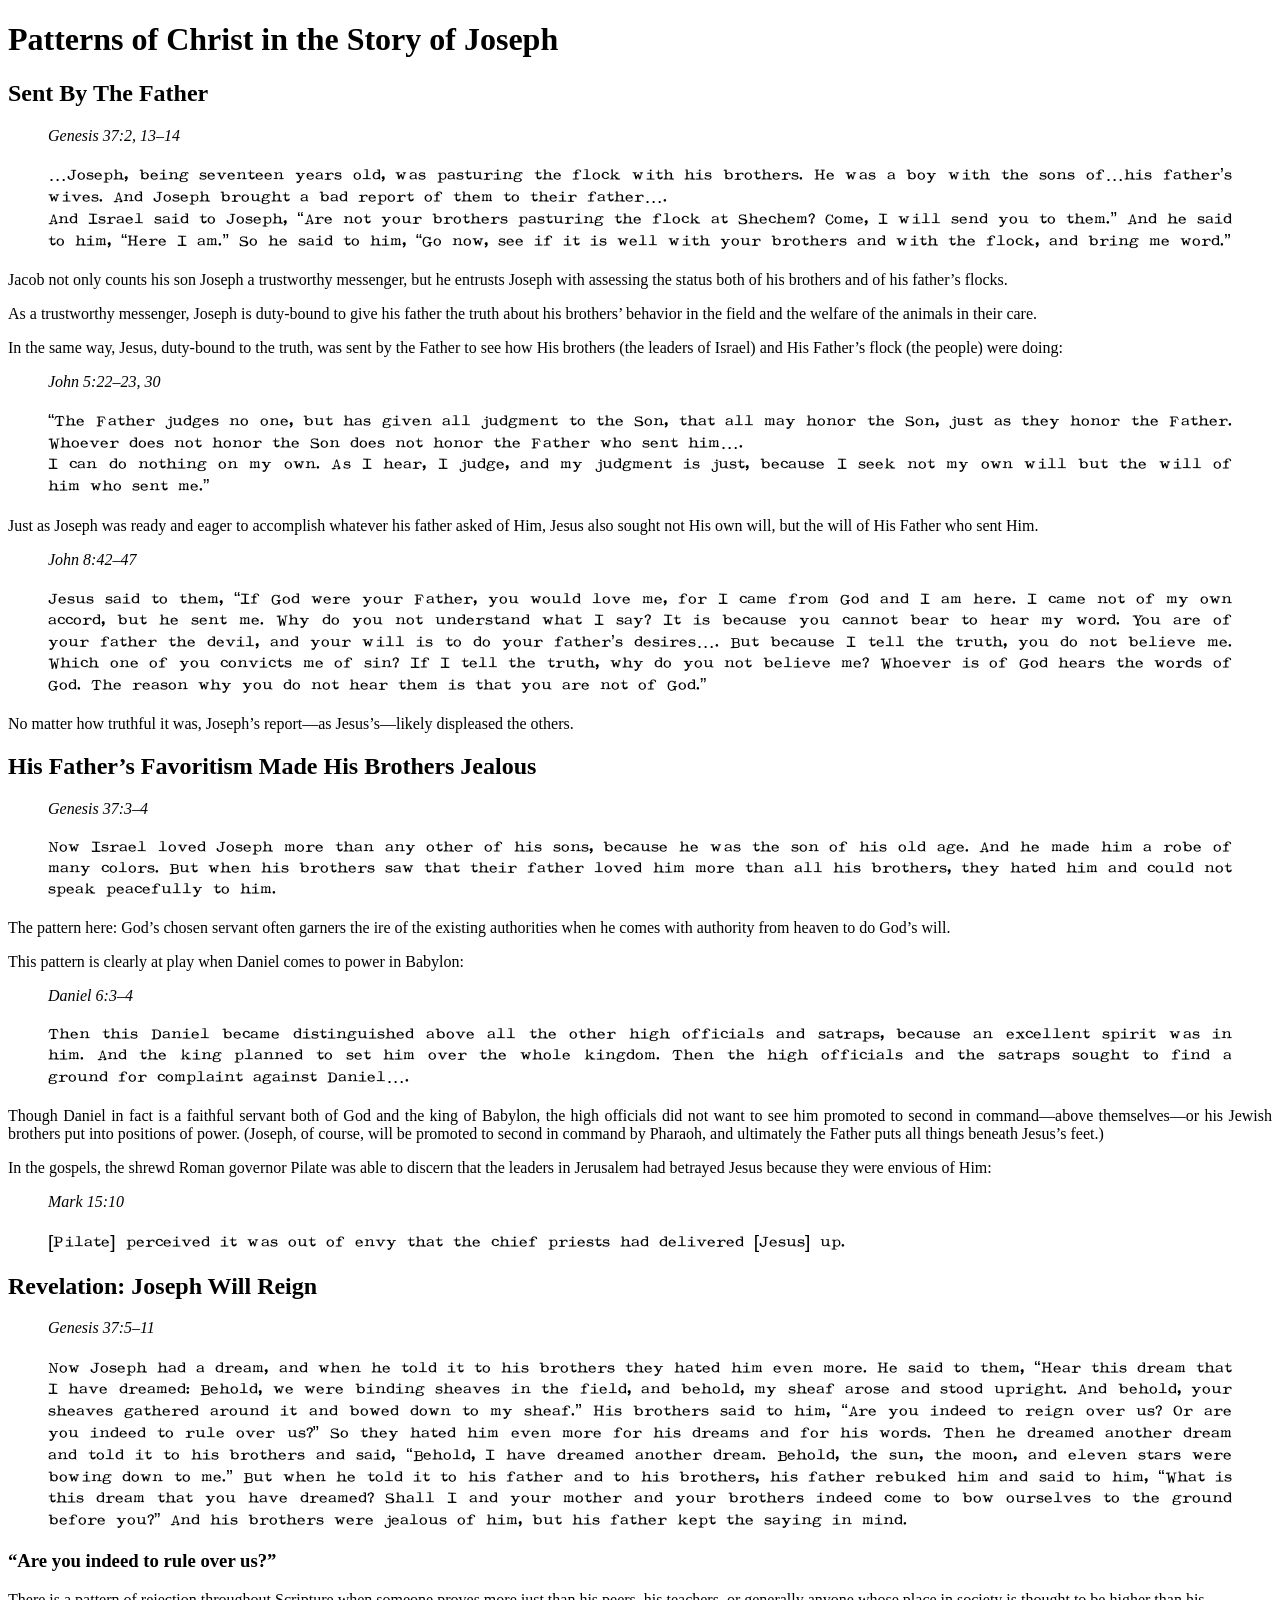
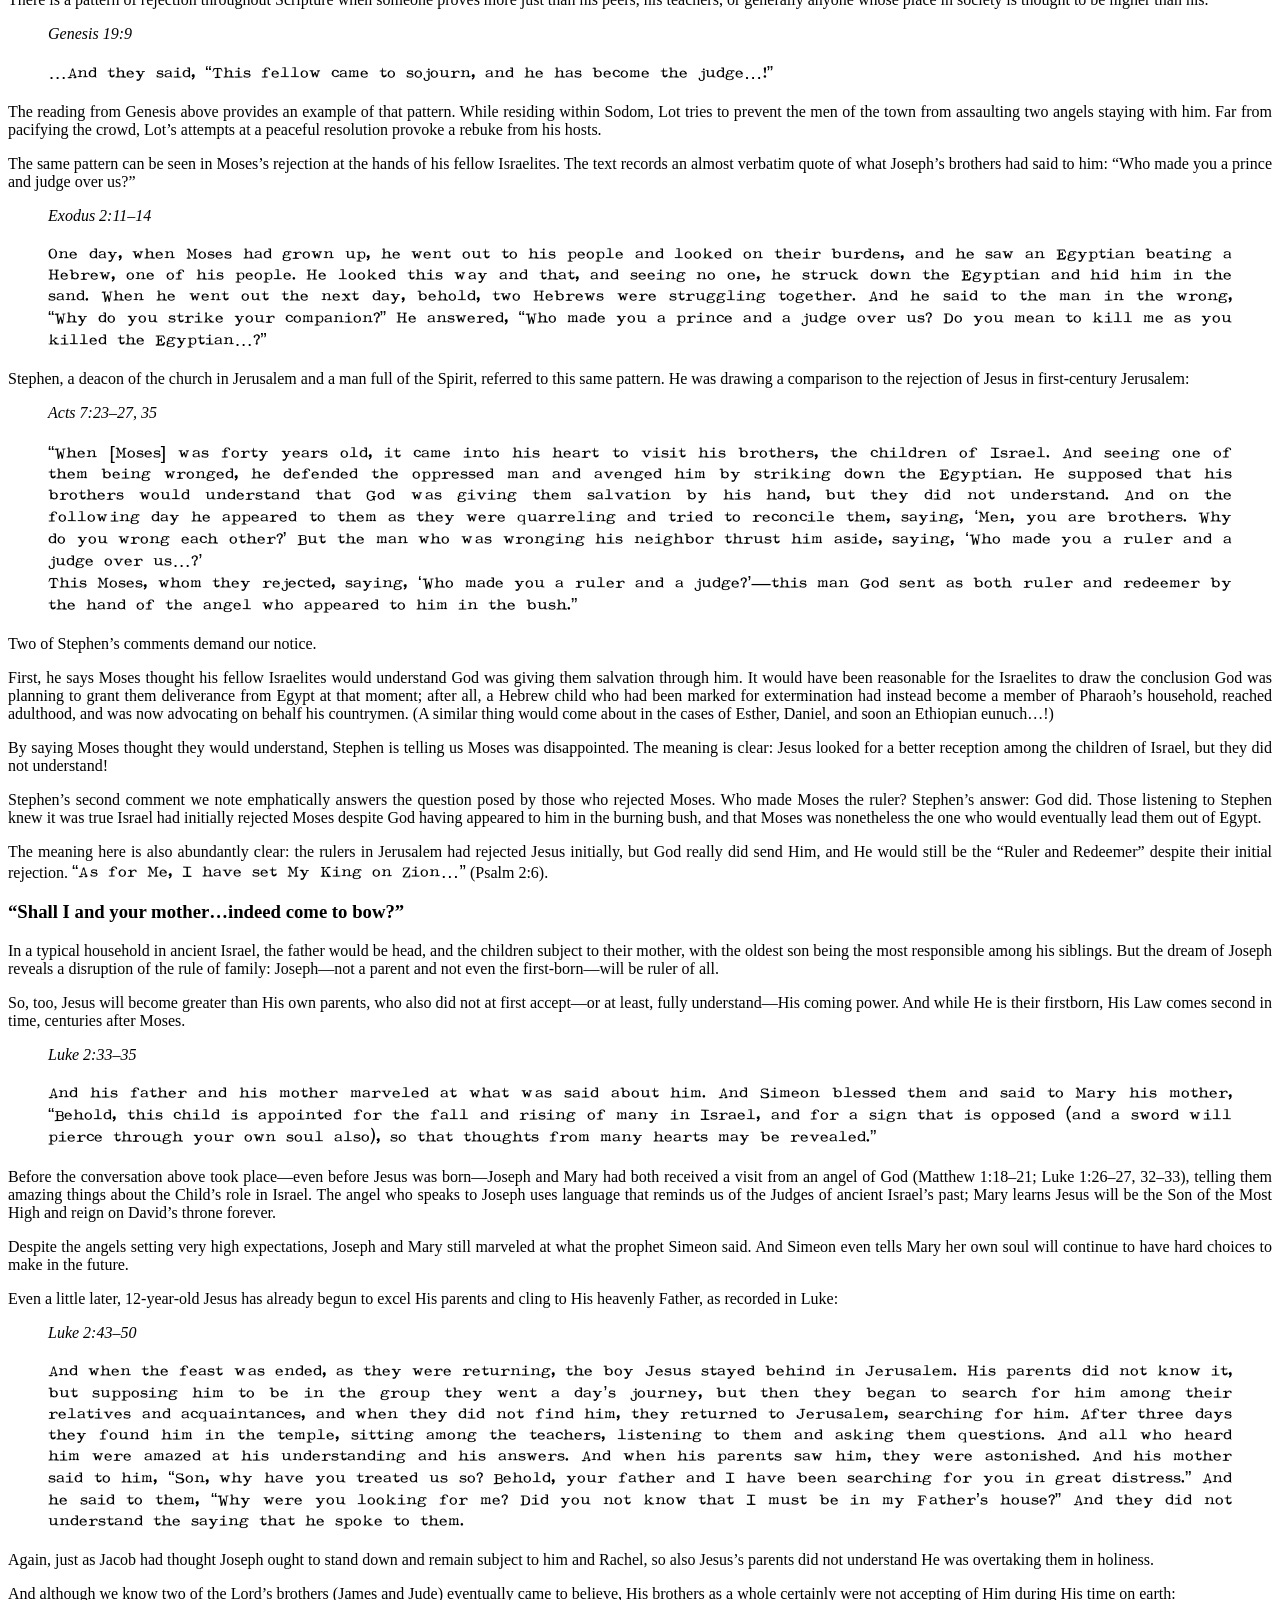
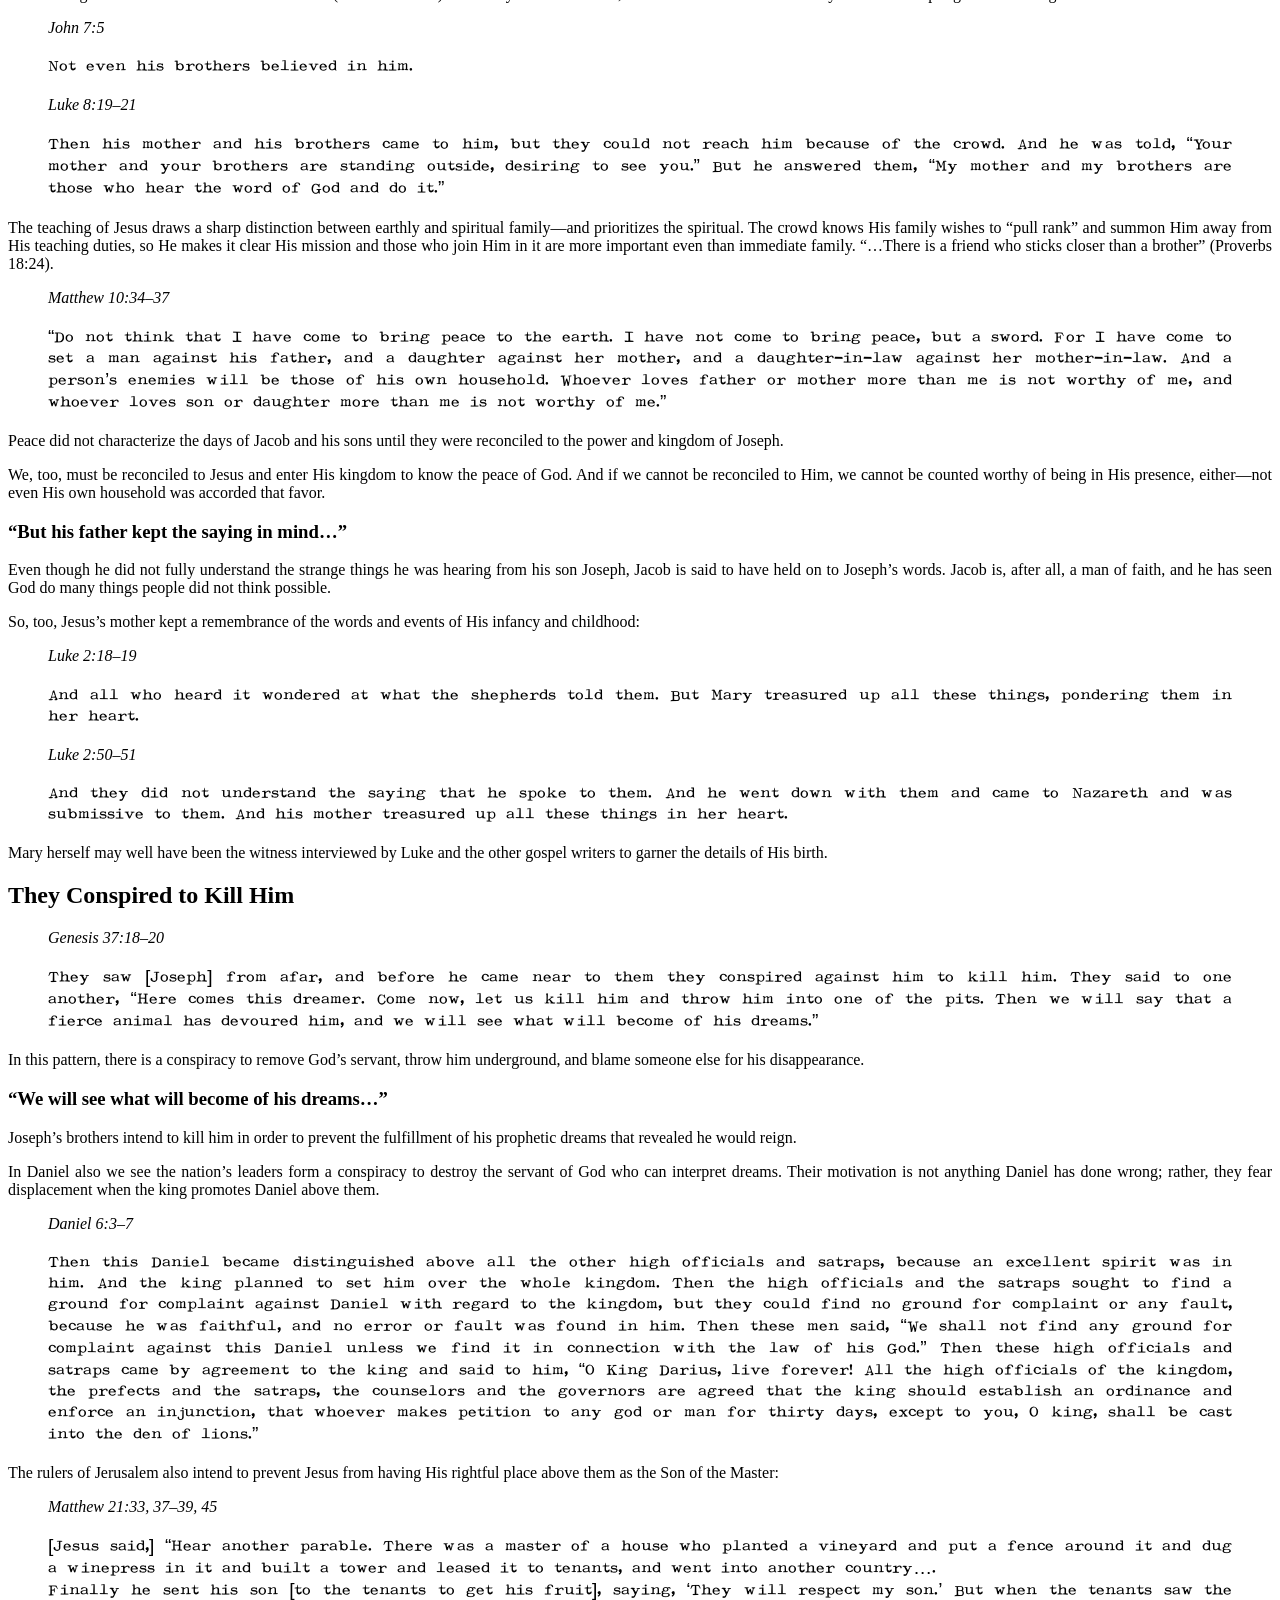
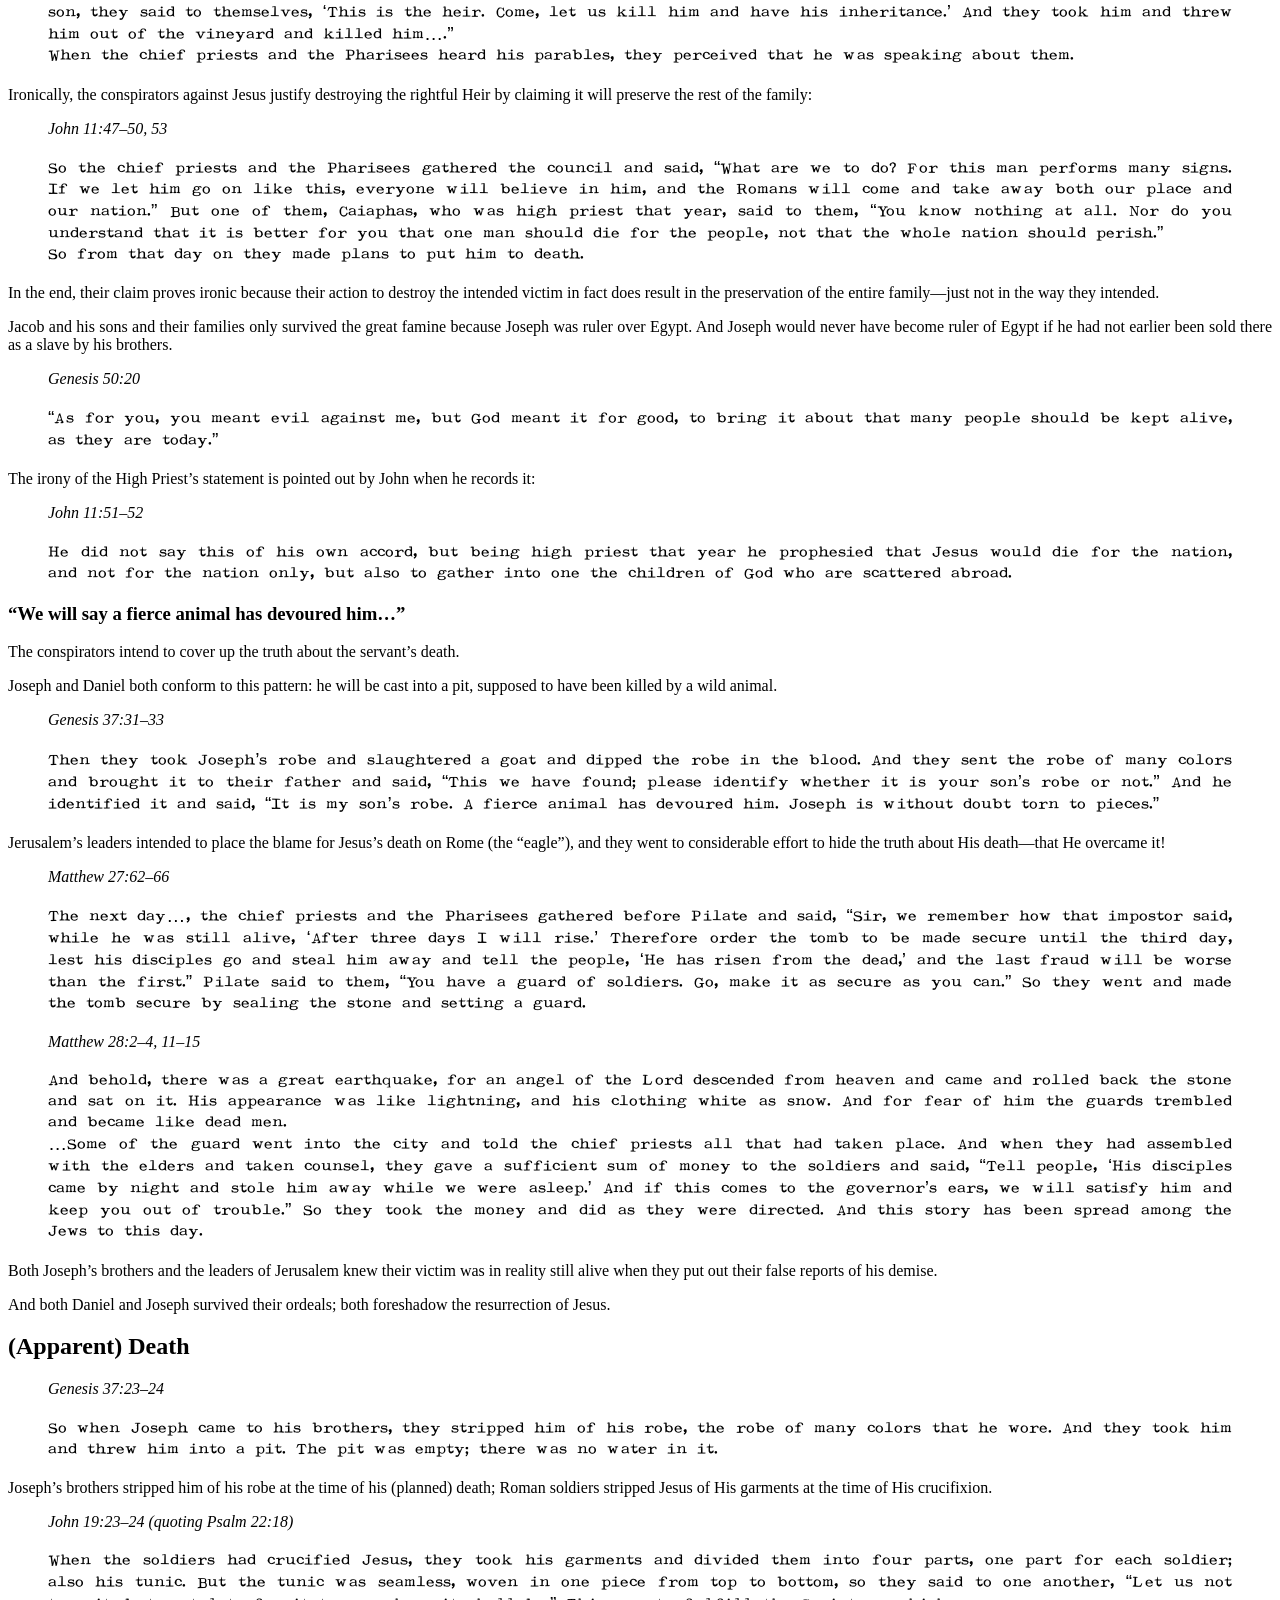
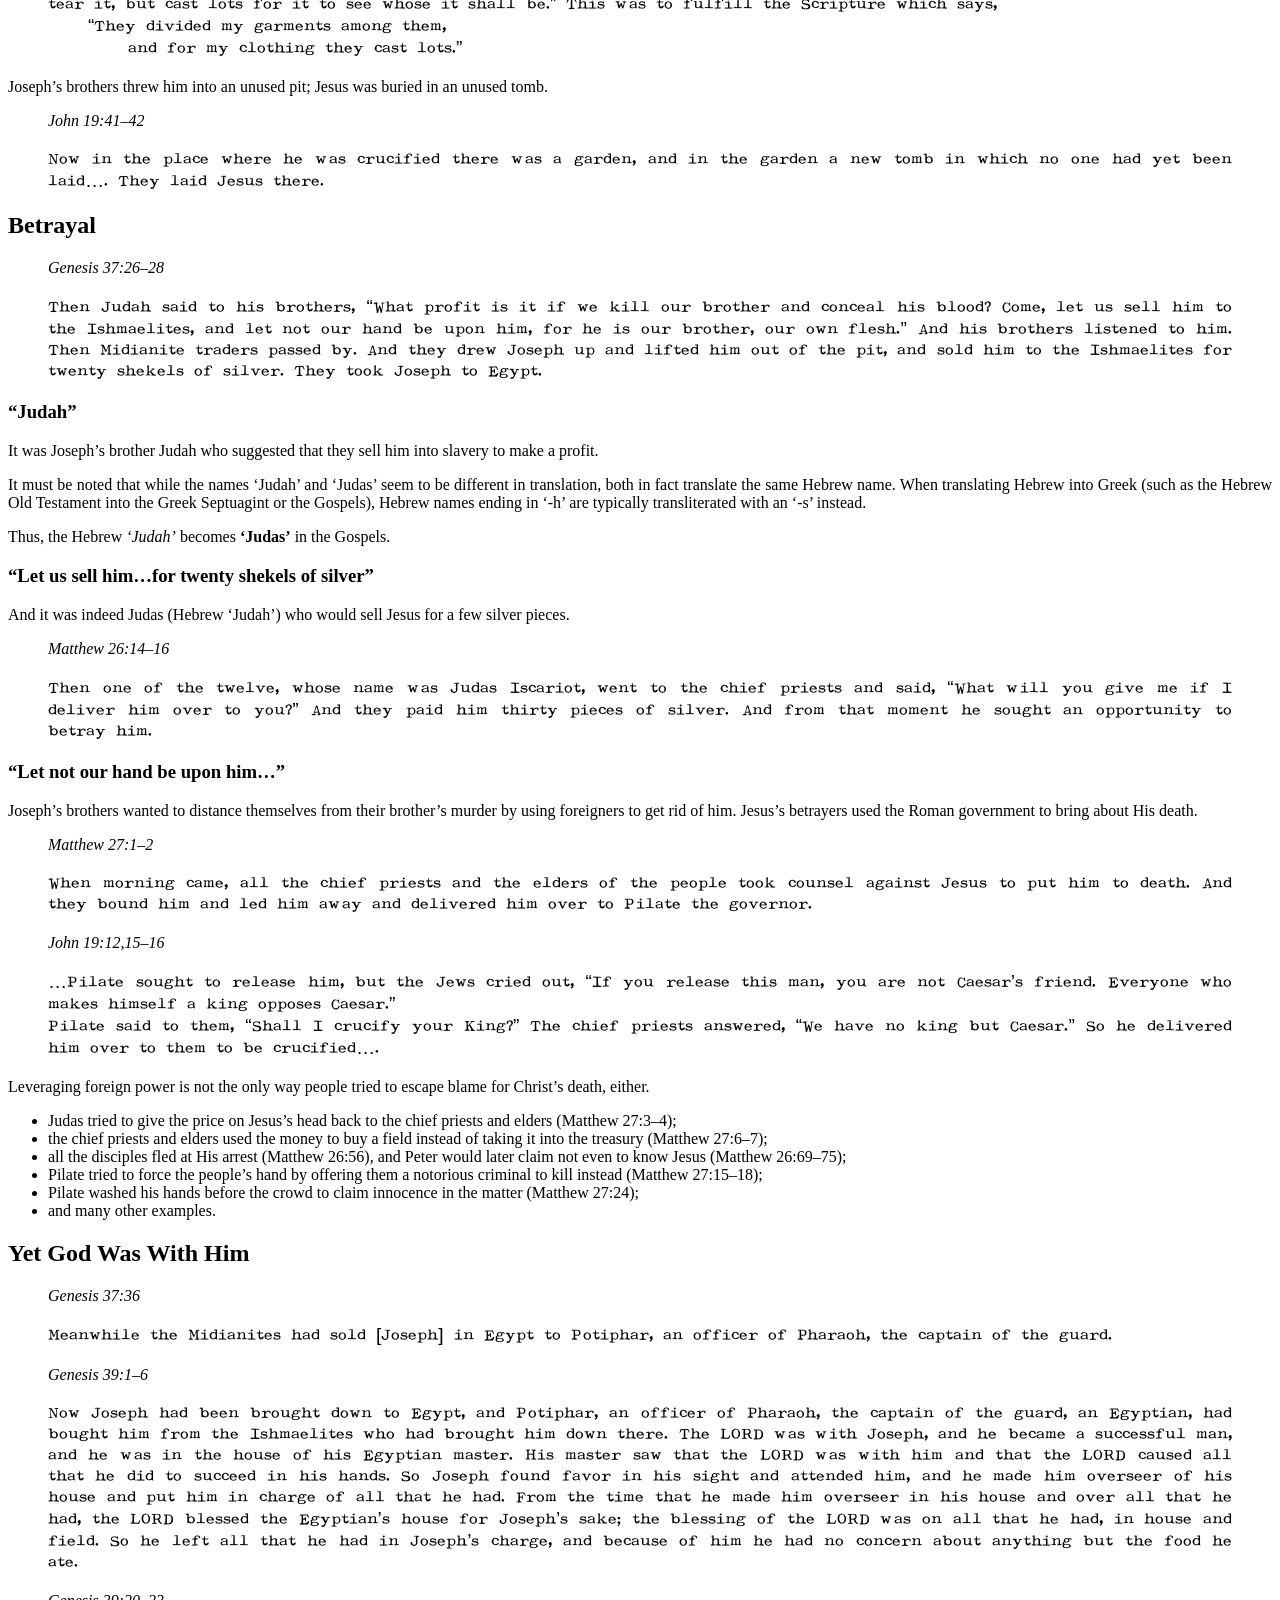
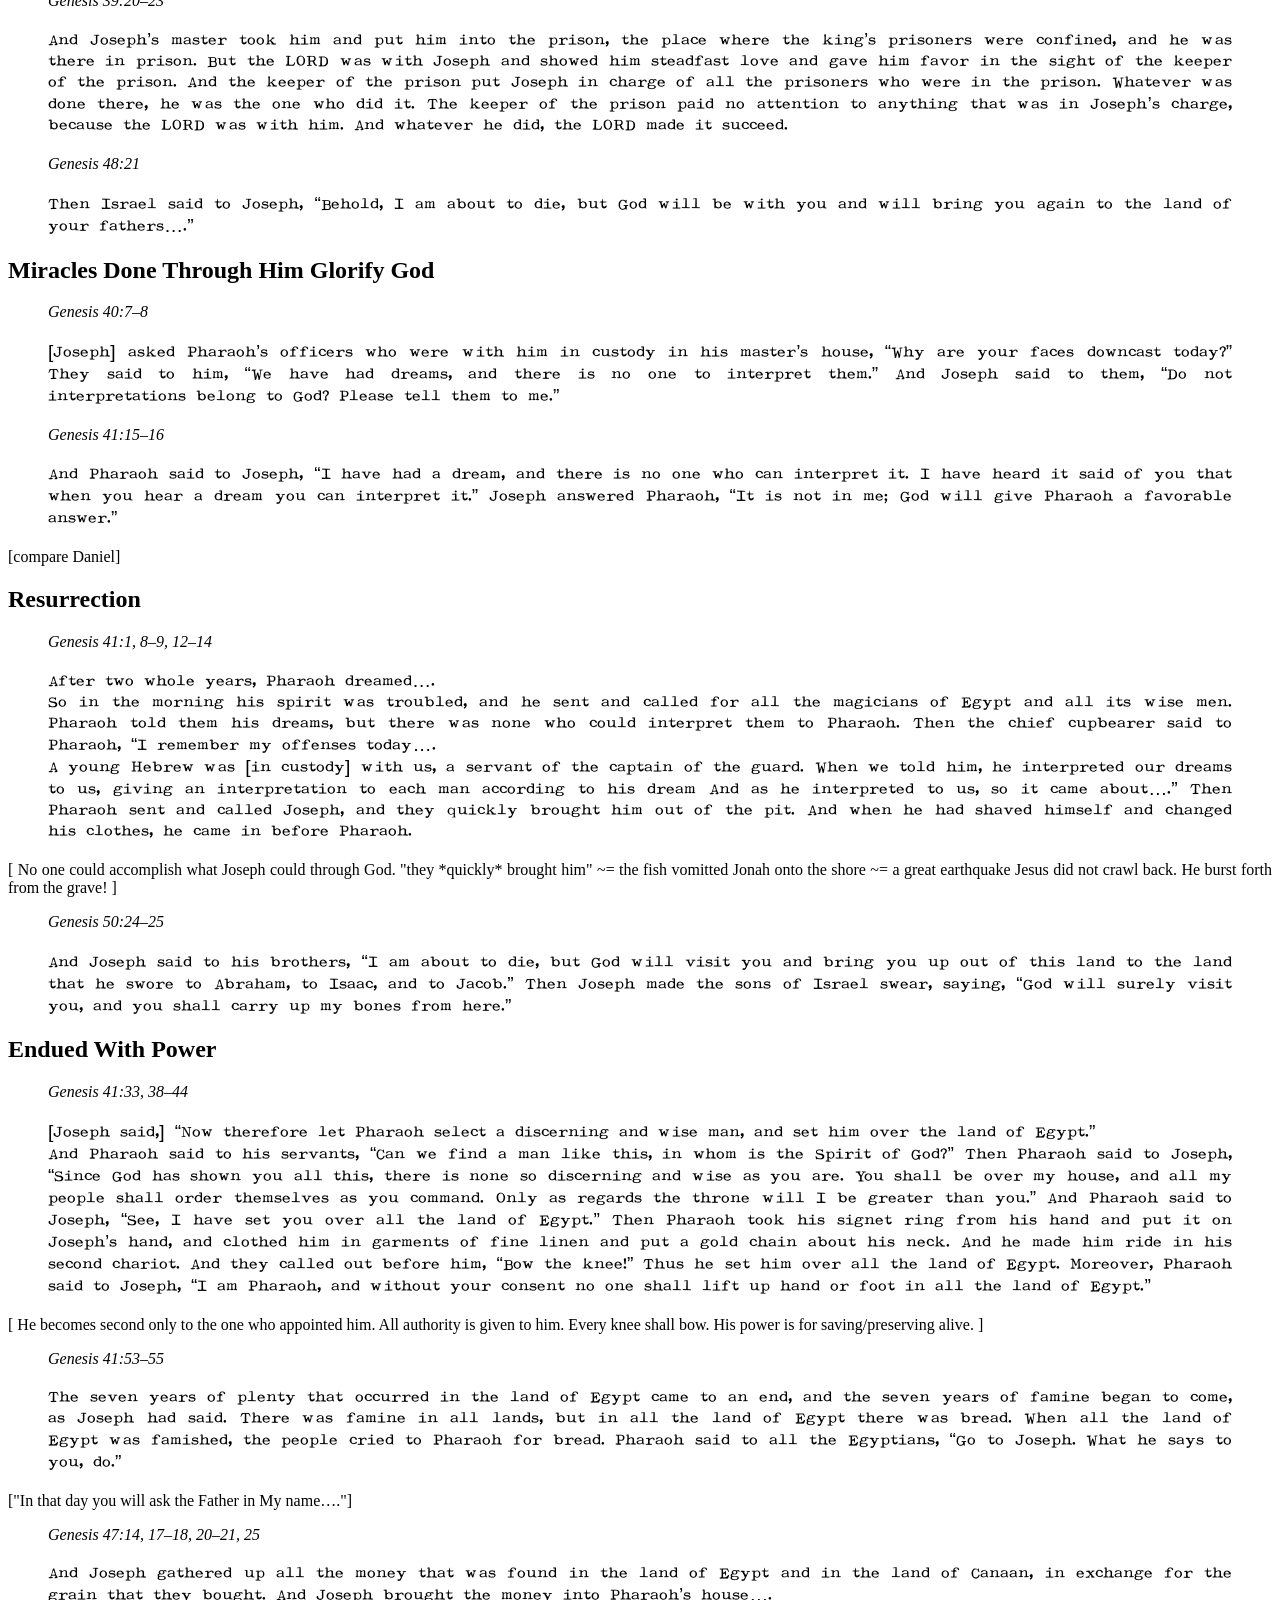
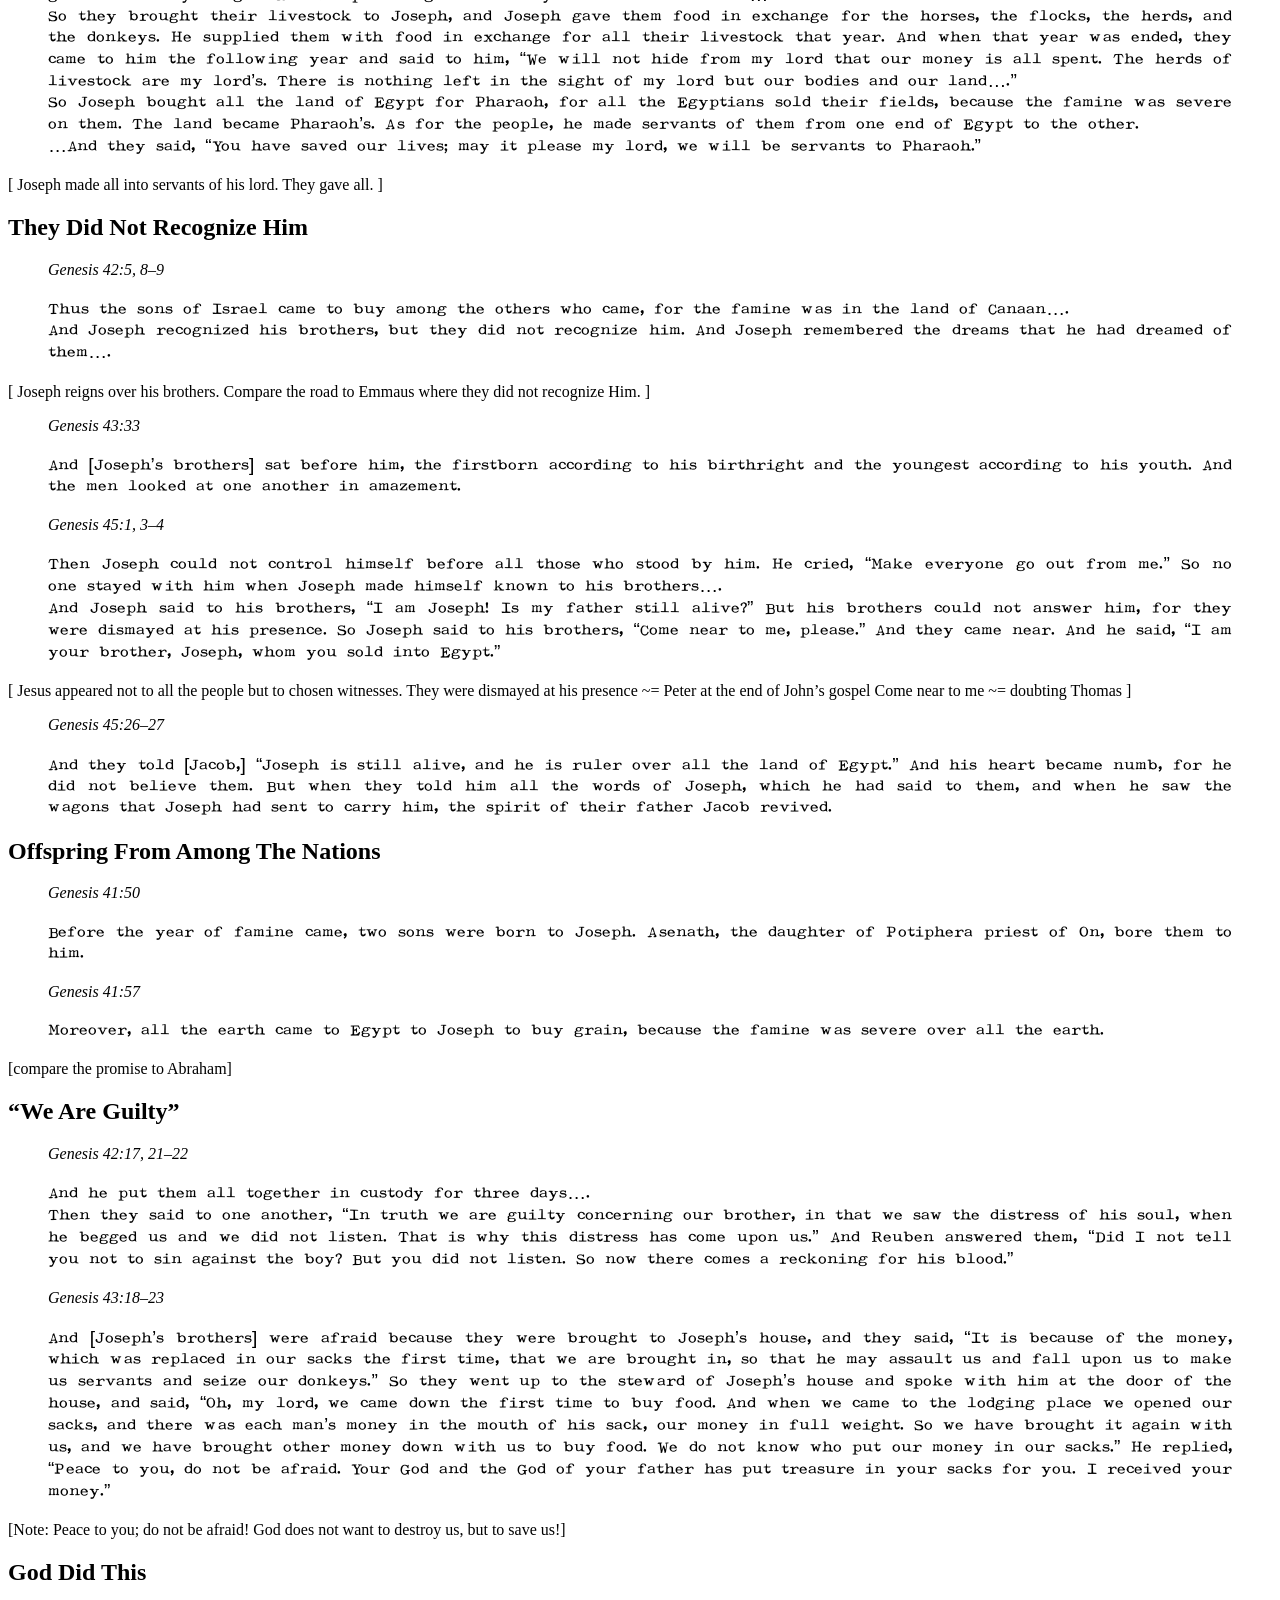
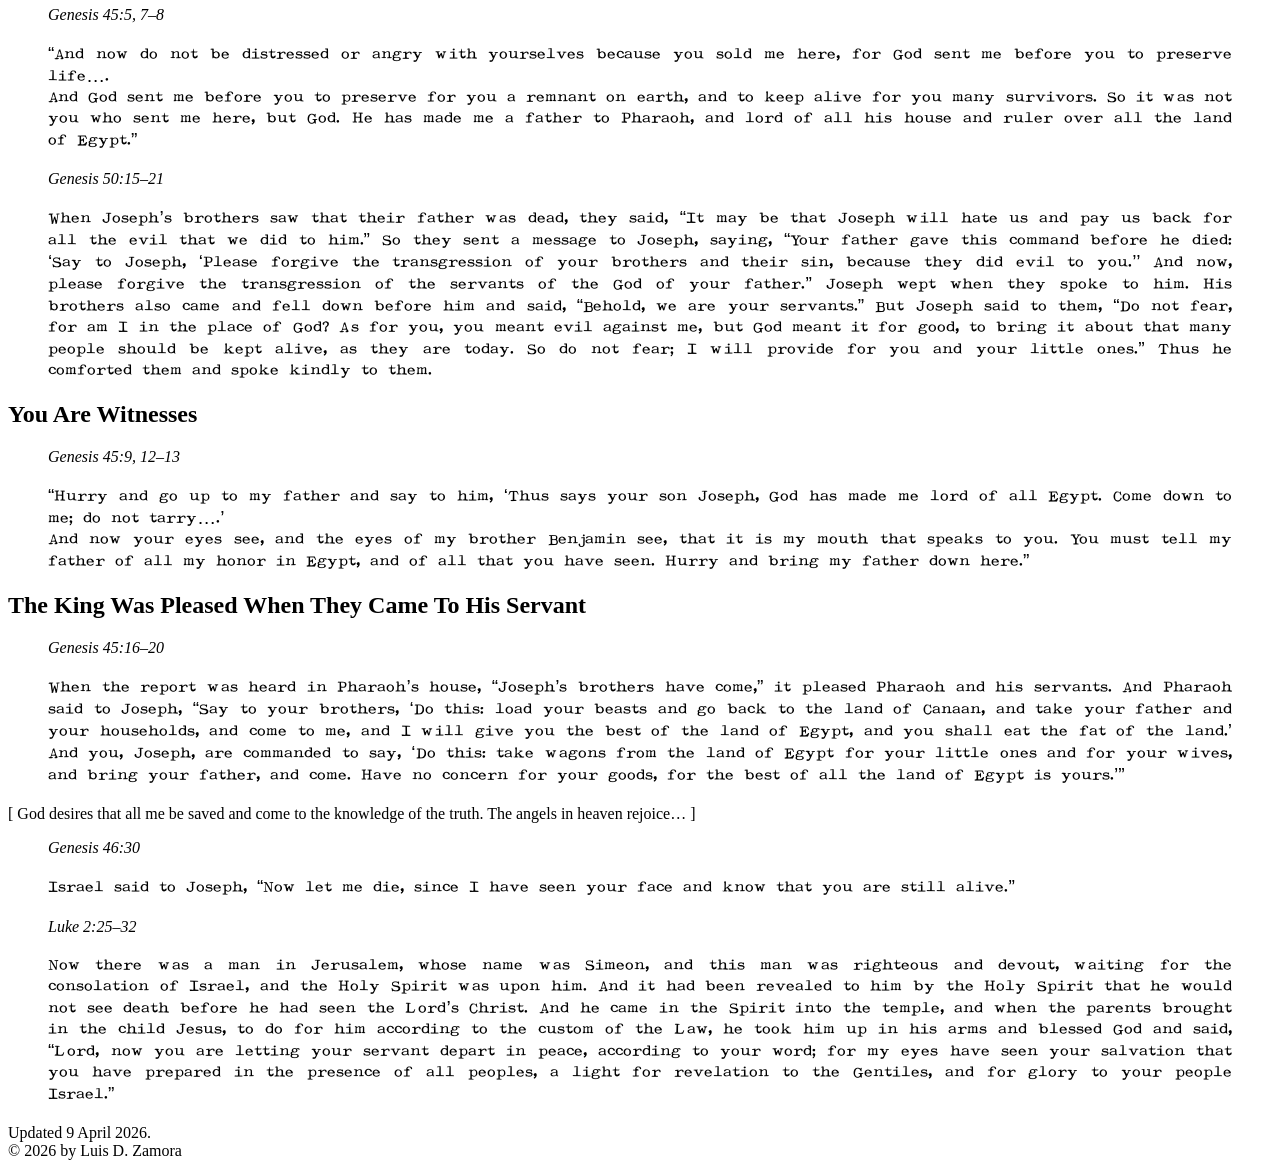
==== commit fa2fb0a0: "Update index.html" ====
--- a/Joseph/Parallels in the Story of Joseph/index.html
+++ b/Joseph/Parallels in the Story of Joseph/index.html
@@ -23,7 +23,7 @@
 
 <article class="w3-container w3-border w3-round-large">
     <header onclick="accordion('ArticleSentFather')">
-        <h2>Sent By The Father</h2>
+        <h2 class="w3-theme-l2">Sent By The Father</h2>
     </header>
     <div id="ArticleSentFather" class="w3-hide">
         <section>
@@ -67,7 +67,7 @@
 
 <article class="w3-container w3-border w3-round-large">
     <header onclick="accordion('ArticleFathersFavorite')">
-        <h2>His Father’s Favoritism Made His Brothers Jealous</h2>
+        <h2 class="w3-theme-l2">His Father’s Favoritism Made His Brothers Jealous</h2>
     </header>
     <div id="ArticleFathersFavorite" class="w3-hide">
         <section>
@@ -107,7 +107,7 @@
 
 <article class="w3-container w3-border w3-round-large">
     <header onclick="accordion('ArticleJosephReign')">
-        <h2>Revelation: Joseph Will Reign</h2>
+        <h2 class="w3-theme-l2">Revelation: Joseph Will Reign</h2>
     </header>
     <div id="ArticleJosephReign" class="w3-hide">
         <blockquote class="w3-panel w3-leftbar">
@@ -117,7 +117,7 @@
             </p>
         </blockquote>
         <section>
-            <h3><q>Are you indeed to rule over us?</q></h3>
+            <h3 class="w3-theme-l3"><q>Are you indeed to rule over us?</q></h3>
             <p>
                 There is a pattern of rejection throughout Scripture when someone proves more just than his peers, his teachers, or generally anyone whose place in society is thought to be higher than his.
             </p>
@@ -166,7 +166,7 @@
             </p>
         </section>
         <section>
-            <h3><q>Shall I and your mother&hellip;indeed come to bow?</q></h3>
+            <h3 class="w3-theme-l3"><q>Shall I and your mother&hellip;indeed come to bow?</q></h3>
             <p>
                 In a typical household in ancient Israel, the father would be head, and the children subject to their mother, with the oldest son being the most responsible among his siblings.  But the dream of Joseph reveals a disruption of the rule of family: Joseph—not a parent and not even the first-born—will be ruler of all.
             </p>
@@ -220,7 +220,7 @@
             </p>
         </section>
         <section>
-            <h3><q>But his father kept the saying in mind&hellip;</q></h3>
+            <h3 class="w3-theme-l3"><q>But his father kept the saying in mind&hellip;</q></h3>
             <p>
                 Even though he did not fully understand the strange things he was hearing from his son Joseph, Jacob is said to have held on to Joseph’s words.  Jacob is, after all, a man of faith, and he has seen God do many things people did not think possible.
             </p>
@@ -242,7 +242,7 @@
 
 <article class="w3-container w3-border w3-round-large">
     <header onclick="accordion('ArticleConspiracy')">
-        <h2>They Conspired to Kill Him</h2>
+        <h2 class="w3-theme-l2">They Conspired to Kill Him</h2>
     </header>
     <div id="ArticleConspiracy" class="w3-hide">
         <blockquote class="w3-panel w3-leftbar">
@@ -251,7 +251,7 @@
         </blockquote>
         <p>In this pattern, there is a conspiracy to remove God’s servant, throw him underground, and blame someone else for his disappearance.</p>
         <section>
-            <h3><q>We will see what will become of his dreams&hellip;</q></h3>
+            <h3 class="w3-theme-l3"><q>We will see what will become of his dreams&hellip;</q></h3>
             <p>Joseph’s brothers intend to kill him in order to prevent the fulfillment of his prophetic dreams that revealed he would reign.</p>
             <p>In Daniel also we see the nation’s leaders form a conspiracy to destroy the servant of God who can interpret dreams.  Their motivation is not anything Daniel has done wrong; rather, they fear displacement when the king promotes Daniel above them.</p>
             <blockquote class="w3-panel w3-leftbar">
@@ -288,7 +288,7 @@
             </blockquote>
         </section>
         <section>
-            <h3><q>We will say a fierce animal has devoured him&hellip;</q></h3>
+            <h3 class="w3-theme-l3"><q>We will say a fierce animal has devoured him&hellip;</q></h3>
             <p>The conspirators intend to cover up the truth about the servant’s death.</p>
             <p>Joseph and Daniel both conform to this pattern: he will be cast into a pit, supposed to have been killed by a wild animal.</p>
             <blockquote class="w3-panel w3-leftbar">
@@ -313,7 +313,7 @@
 
 <article class="w3-container w3-border w3-round-large">
     <header onclick="accordion('ArticleApparentDeath')">
-        <h2>(Apparent) Death</h2>
+        <h2 class="w3-theme-l2">(Apparent) Death</h2>
     </header>
     <div id="ArticleApparentDeath" class="w3-hide">
         <section>
@@ -321,48 +321,83 @@
                 <cite>Genesis 37:23&ndash;24</cite>
                 <p class="verse">So when Joseph came to his brothers, they stripped him of his robe, the robe of many colors that he wore. And they took him and threw him into a pit. The pit was empty; there was no water in it.</p>
             </blockquote>
-            <p>[they stripped off his robe/clothing]</p>
-            <p>[they placed him into a tomb]</p>
+            <p>Joseph&rsquo;s brothers stripped him of his robe at the time of his (planned) death; Roman soldiers stripped Jesus of His garments at the time of His crucifixion.</p>
+            <blockquote class="w3-panel w3-leftbar">
+                <cite>John 19:23–24 (quoting Psalm 22:18)</cite>
+                <p class="verse">When the soldiers had crucified Jesus, they took his garments and divided them into four parts, one part for each soldier; also his tunic. But the tunic was seamless, woven in one piece from top to bottom, so they said to one another, “Let us not tear it, but cast lots for it to see whose it shall be.” This was to fulfill the Scripture which says,<br>
+                &nbsp;&nbsp;&nbsp;&nbsp;“They divided my garments among them,<br>
+                &nbsp;&nbsp;&nbsp;&nbsp;&nbsp;&nbsp;&nbsp;&nbsp;and for my clothing they cast lots.”</p>
+            </blockquote>
+            <p>Joseph&rsquo;s brothers threw him into an unused pit; Jesus was buried in an unused tomb.</p>
+            <blockquote class="w3-panel w3-leftbar">
+                <cite>John 19:41–42</cite>
+                <p class="verse">Now in the place where he was crucified there was a garden, and in the garden a new tomb in which no one had yet been laid&hellip;. They laid Jesus there.</p>
+            </blockquote>
         </section>
     </div> <!-- #ArticleApparentDeath -->
 </article>
 
 <article class="w3-container w3-border w3-round-large">
     <header onclick="accordion('ArticleBetrayal')">
-        <h2>Betrayal</h2>
+        <h2 class="w3-theme-l2">Betrayal</h2>
     </header>
     <div id="ArticleBetrayal" class="w3-hide">
-        <section>
-            <blockquote class="w3-panel w3-leftbar">
-                <cite>Genesis 37:26&ndash;28</cite>
-                <p class="verse">Then Judah said to his brothers, <q>What profit is it if we kill our brother and conceal his blood? Come, let us sell him to the Ishmaelites, and let not our hand be upon him, for he is our brother, our own flesh.</q> And his brothers listened to him. Then Midianite traders passed by. And they drew Joseph up and lifted him out of the pit, and sold him to the Ishmaelites for twenty shekels of silver. They took Joseph to Egypt.</p>
-            </blockquote>
-            <p>[Juda(h|s) sold him for a few shekels of silver.]</p>
-            <p>["Let&rsquo;s betray him to foreigners and let not *our* hand be upon him&hellip;."]</p>
-            <p>["(We are|I am) innocent of this Man&rsquo;s blood / see to that yourself"]</p>
-            <blockquote class="w3-panel w3-leftbar">
-                <cite>Matthew 27:3&ndash;4</cite>
-                <p class="verse">Then when Judas, his betrayer, saw that Jesus was condemned, he changed his mind and brought back the thirty pieces of silver to the chief priests and the elders, saying, <q>I have sinned by betraying innocent blood.</q> They said, <q>What is that to us? See to it yourself.</q></p>
-            </blockquote>
-            <blockquote class="w3-panel w3-leftbar">
-                <cite>Genesis 39:19</cite>
-                <p class="verse">As soon as his master heard the words that his wife spoke to him, <q>This is the way your servant treated me,</q> his anger was kindled.</p>
-            </blockquote>
-            <p>[Joseph was betrayed by a man listening to the voice of his wife to do evil when he [Potiphar] (very likely) knew better. Potiphar ~= Adam]</p>
-            <blockquote class="w3-panel w3-leftbar">
-                <cite>Genesis 40:14&ndash;15, 21&ndash;23</cite>
-                <p class="verse">
-                    [Jospeh said to the chief cupbearer,] <q>&hellip;Only remember me, when it is well with you, and please do me the kindness to mention me to Pharaoh, and so get me out of this house. For I was indeed stolen out of the land of the Hebrews, and here also I have done nothing that they should put me into the pit&hellip;.</q><br>
-                    [Pharaoh] restored the chief cupbearer to his position, and he placed the cup in Pharaoh&rsquo;s hand&hellip;as Joseph had interpreted to them. Yet the chief cupbearer did not remember Joseph, but forgot him.
-                </p>
-            </blockquote>
+        <blockquote class="w3-panel w3-leftbar">
+            <cite>Genesis 37:26&ndash;28</cite>
+            <p class="verse">Then Judah said to his brothers, <q>What profit is it if we kill our brother and conceal his blood? Come, let us sell him to the Ishmaelites, and let not our hand be upon him, for he is our brother, our own flesh.</q> And his brothers listened to him. Then Midianite traders passed by. And they drew Joseph up and lifted him out of the pit, and sold him to the Ishmaelites for twenty shekels of silver. They took Joseph to Egypt.</p>
+        </blockquote>
+        <section>
+            <h3 class="w3-theme-l3"><q>Judah</q></h3>
+            <p>It was Joseph&rsquo;s brother Judah who suggested that they sell him into slavery to make a profit.</p>
+            <p>
+                It must be noted that while the names &lsquo;Judah&rsquo; and &lsquo;Judas&rsquo; seem to be different in translation, both in fact translate the same Hebrew name.
+                When translating Hebrew into Greek (such as the Hebrew Old Testament into the Greek Septuagint or the Gospels), Hebrew names ending in &lsquo;-h&rsquo; are typically transliterated with an &lsquo;-s&rsquo; instead.
+            </p>
+            <p>
+                Thus, the Hebrew <em>&lsquo;Judah&rsquo;</em> becomes <strong>&lsquo;Judas&rsquo;</strong> in the Gospels.
+            </p>
+        </section>
+        <section>
+            <h3 class="w3-theme-l3"><q>Let us sell him&hellip;for twenty shekels of silver</q></h3>
+            <p>
+                And it was indeed Judas (Hebrew &lsquo;Judah&rsquo;) who would sell Jesus for a few silver pieces.
+            </p>
+            <blockquote class="w3-panel w3-leftbar">
+                <cite>Matthew 26:14–16</cite>
+                <p class="verse">Then one of the twelve, whose name was Judas Iscariot, went to the chief priests and said, “What will you give me if I deliver him over to you?” And they paid him thirty pieces of silver. And from that moment he sought an opportunity to betray him.</p>
+            </blockquote>
+        </section>
+        <section>
+            <h3 class="w3-theme-l3"><q>Let not our hand be upon him&hellip;</q></h3>
+            <p>Joseph&rsquo;s brothers wanted to distance themselves from their brother&rsquo;s murder by using foreigners to get rid of him.  Jesus&rsquo;s betrayers used the Roman government to bring about His death.</p>
+            <blockquote class="w3-panel w3-leftbar">
+                <cite>Matthew 27:1–2</cite>
+                <p class="verse">When morning came, all the chief priests and the elders of the people took counsel against Jesus to put him to death. And they bound him and led him away and delivered him over to Pilate the governor.</p>
+            </blockquote>
+            <blockquote class="w3-panel w3-leftbar">
+                <cite>John 19:12,15–16</cite>
+                <p class="verse">
+                    &hellip;Pilate sought to release him, but the Jews cried out, “If you release this man, you are not Caesar’s friend. Everyone who makes himself a king opposes Caesar.”<br>
+                    Pilate said to them, “Shall I crucify your King?” The chief priests answered, “We have no king but Caesar.” So he delivered him over to them to be crucified&hellip;.
+                </p>
+            </blockquote>
+
+            <p>Leveraging foreign power is not the only way people tried to escape blame for Christ&rsquo;s death, either.</p>
+            <ul>
+                <li>Judas tried to give the price on Jesus&rsquo;s head back to the chief priests and elders (Matthew 27:3&ndash;4);</li>
+                <li>the chief priests and elders used the money to buy a field instead of taking it into the treasury (Matthew 27:6&ndash;7);</li>
+                <li>all the disciples fled at His arrest (Matthew 26:56), and Peter would later claim not even to know Jesus (Matthew 26:69–75);</li>
+                <li>Pilate tried to force the people&rsquo;s hand by offering them a notorious criminal to kill instead (Matthew 27:15–18);</li>
+                <li>Pilate washed his hands before the crowd to claim innocence in the matter (Matthew 27:24);</li>
+                <li>and many other examples.</li>
+            </ul>
         </section>
     </div> <!-- #ArticleBetrayal -->
 </article>
 
 <article class="w3-container w3-border w3-round-large">
     <header onclick="accordion('ArticleGodWithHim')">
-        <h2>Yet God Was With Him</h2>
+        <h2 class="w3-theme-l2">Yet God Was With Him</h2>
     </header>
     <div id="ArticleGodWithHim" class="w3-hide">
         <section>
@@ -390,7 +425,7 @@
 
 <article class="w3-container w3-border w3-round-large">
     <header onclick="accordion('ArticleMiracles')">
-        <h2>Miracles Done Through Him Glorify God</h2>
+        <h2 class="w3-theme-l2">Miracles Done Through Him Glorify God</h2>
     </header>
     <div id="ArticleMiracles" class="w3-hide">
         <section>
@@ -410,7 +445,7 @@
 
 <article class="w3-container w3-border w3-round-large">
     <header onclick="accordion('ArticleResurrection')">
-        <h2>Resurrection</h2>
+        <h2 class="w3-theme-l2">Resurrection</h2>
     </header>
     <div id="ArticleResurrection" class="w3-hide">
         <section>
@@ -440,7 +475,7 @@
 
 <article class="w3-container w3-border w3-round-large">
     <header onclick="accordion('ArticlePower')">
-        <h2>Endued With Power</h2>
+        <h2 class="w3-theme-l2">Endued With Power</h2>
     </header>
     <div id="ArticlePower" class="w3-hide">
         <section>
@@ -487,7 +522,7 @@
 
 <article class="w3-container w3-border w3-round-large">
     <header onclick="accordion('ArticleRecognize')">
-        <h2>They Did Not Recognize Him</h2>
+        <h2 class="w3-theme-l2">They Did Not Recognize Him</h2>
     </header>
     <div id="ArticleRecognize" class="w3-hide">
         <section>
@@ -530,7 +565,7 @@
 
 <article class="w3-container w3-border w3-round-large">
     <header onclick="accordion('ArticleOffspring')">
-        <h2>Offspring From Among The Nations</h2>
+        <h2 class="w3-theme-l2">Offspring From Among The Nations</h2>
     </header>
     <div id="ArticleOffspring" class="w3-hide">
         <section>
@@ -549,7 +584,7 @@
 
 <article class="w3-container w3-border w3-round-large">
     <header onclick="accordion('ArticleGuilty')">
-        <h2><q>We Are Guilty</q></h2>
+        <h2 class="w3-theme-l2"><q>We Are Guilty</q></h2>
     </header>
     <div id="ArticleGuilty" class="w3-hide">
         <section>
@@ -572,7 +607,7 @@
 
 <article class="w3-container w3-border w3-round-large">
     <header onclick="accordion('ArticleGodDidThis')">
-        <h2>God Did This</h2>
+        <h2 class="w3-theme-l2">God Did This</h2>
     </header>
     <div id="ArticleGodDidThis" class="w3-hide">
         <section>
@@ -593,7 +628,7 @@
 
 <article class="w3-container w3-border w3-round-large">
     <header onclick="accordion('ArticleWitnesses')">
-        <h2>You Are Witnesses</h2>
+        <h2 class="w3-theme-l2">You Are Witnesses</h2>
     </header>
     <div id="ArticleWitnesses" class="w3-hide">
         <section>
@@ -611,7 +646,7 @@
 
 <article class="w3-container w3-border w3-round-large">
     <header onclick="accordion('ArticleKingPleased')">
-        <h2>The King Was Pleased When They Came To His Servant</h2>
+        <h2 class="w3-theme-l2">The King Was Pleased When They Came To His Servant</h2>
     </header>
     <div id="ArticleKingPleased" class="w3-hide">
         <section>
@@ -647,8 +682,8 @@
 </article>
 
 
-<footer class="w3-container w3-theme-l3">
-    Updated <time datetime="2026-04-08">Wednesday 8 April 2026</time>.<br>
+<footer class="w3-container w3-theme-l3 w3-margin-top">
+    Updated <time datetime="2026-04-09">9 April 2026</time>.<br>
     &copy; 2026 by Luis D. Zamora
 </footer>
 </body>
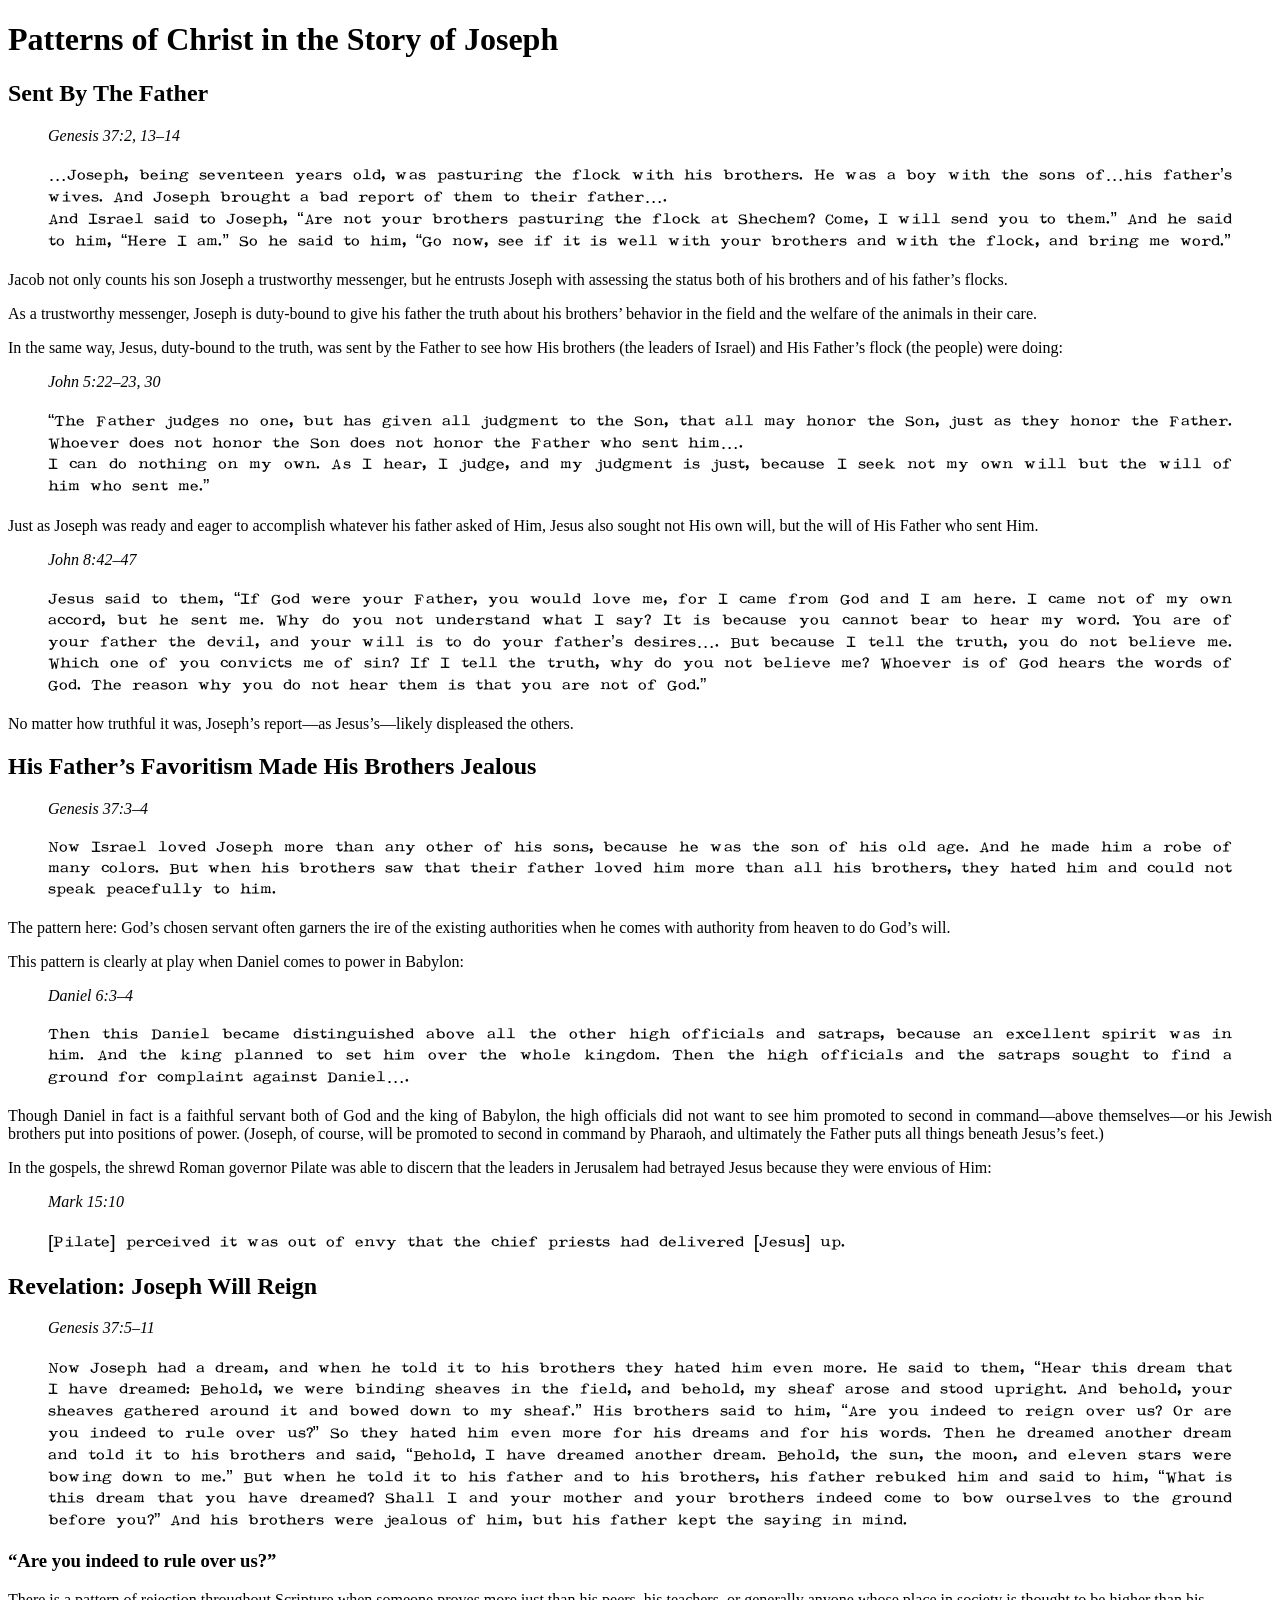
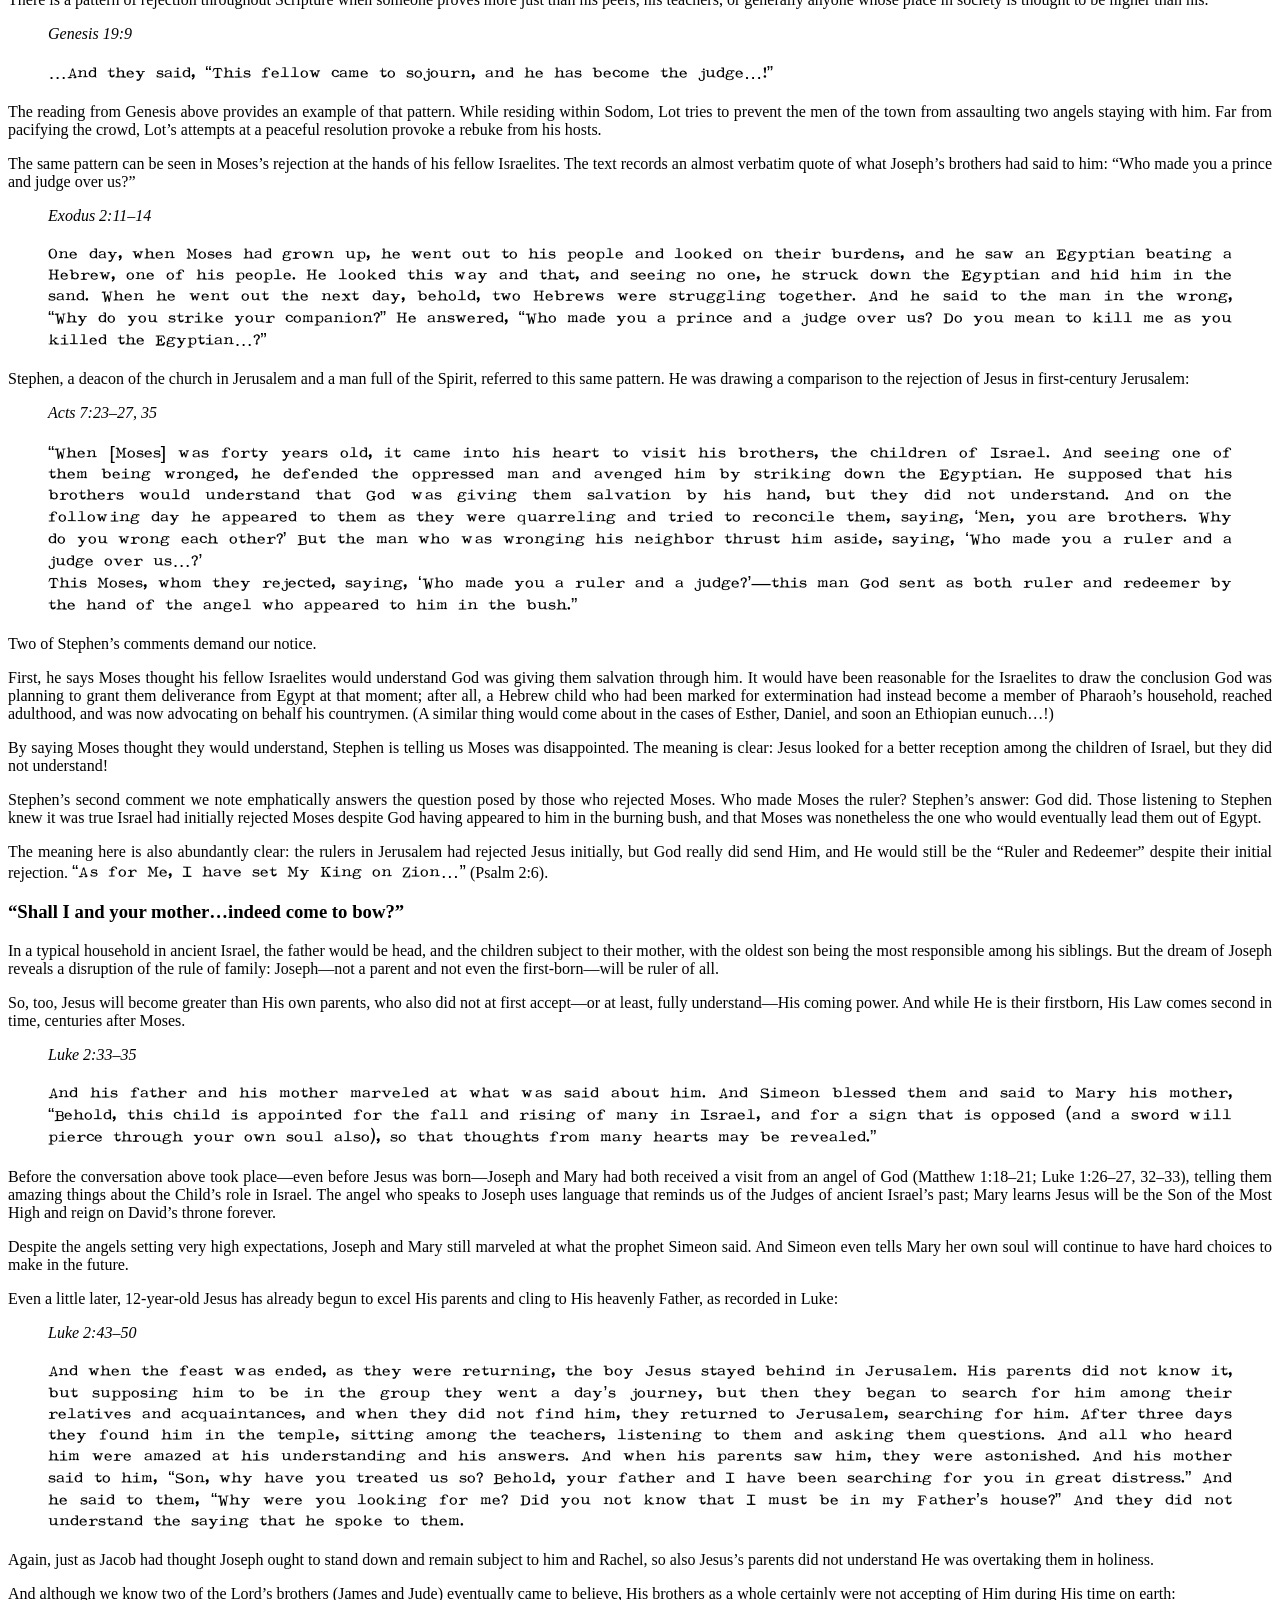
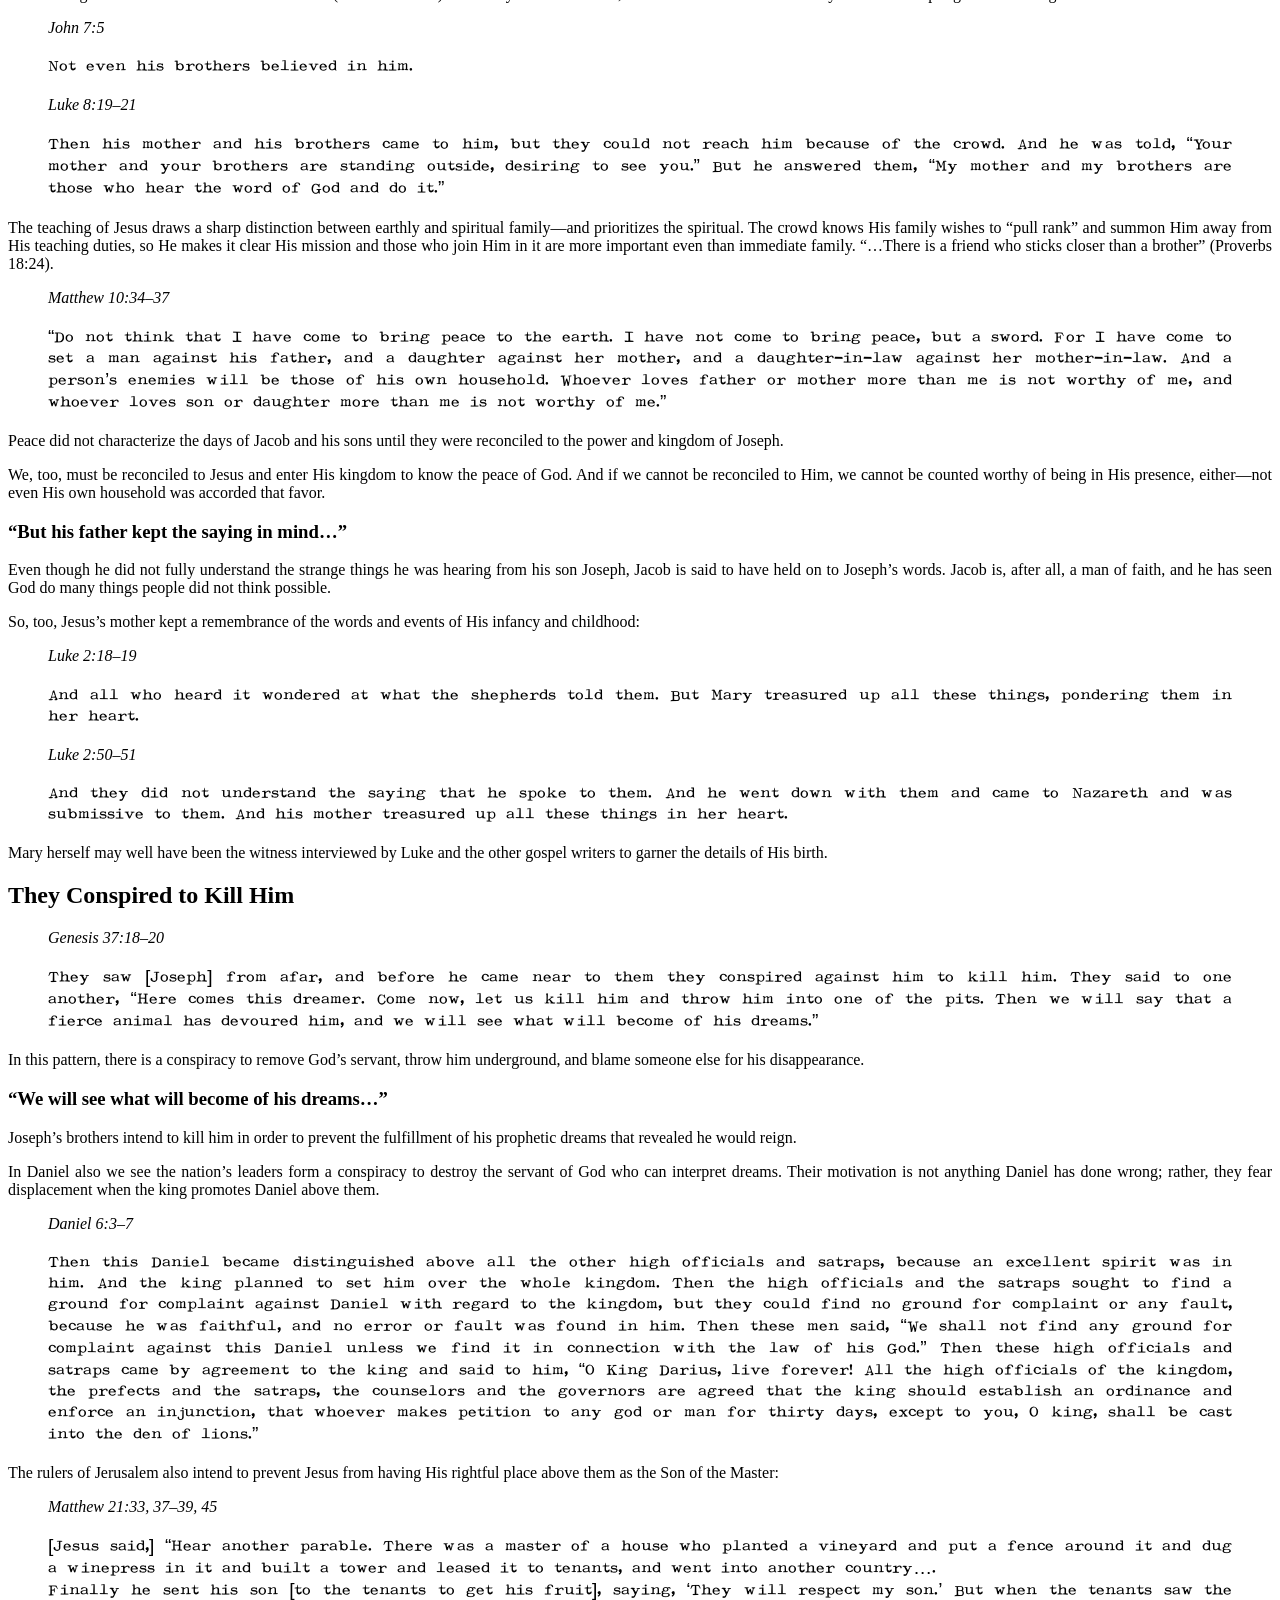
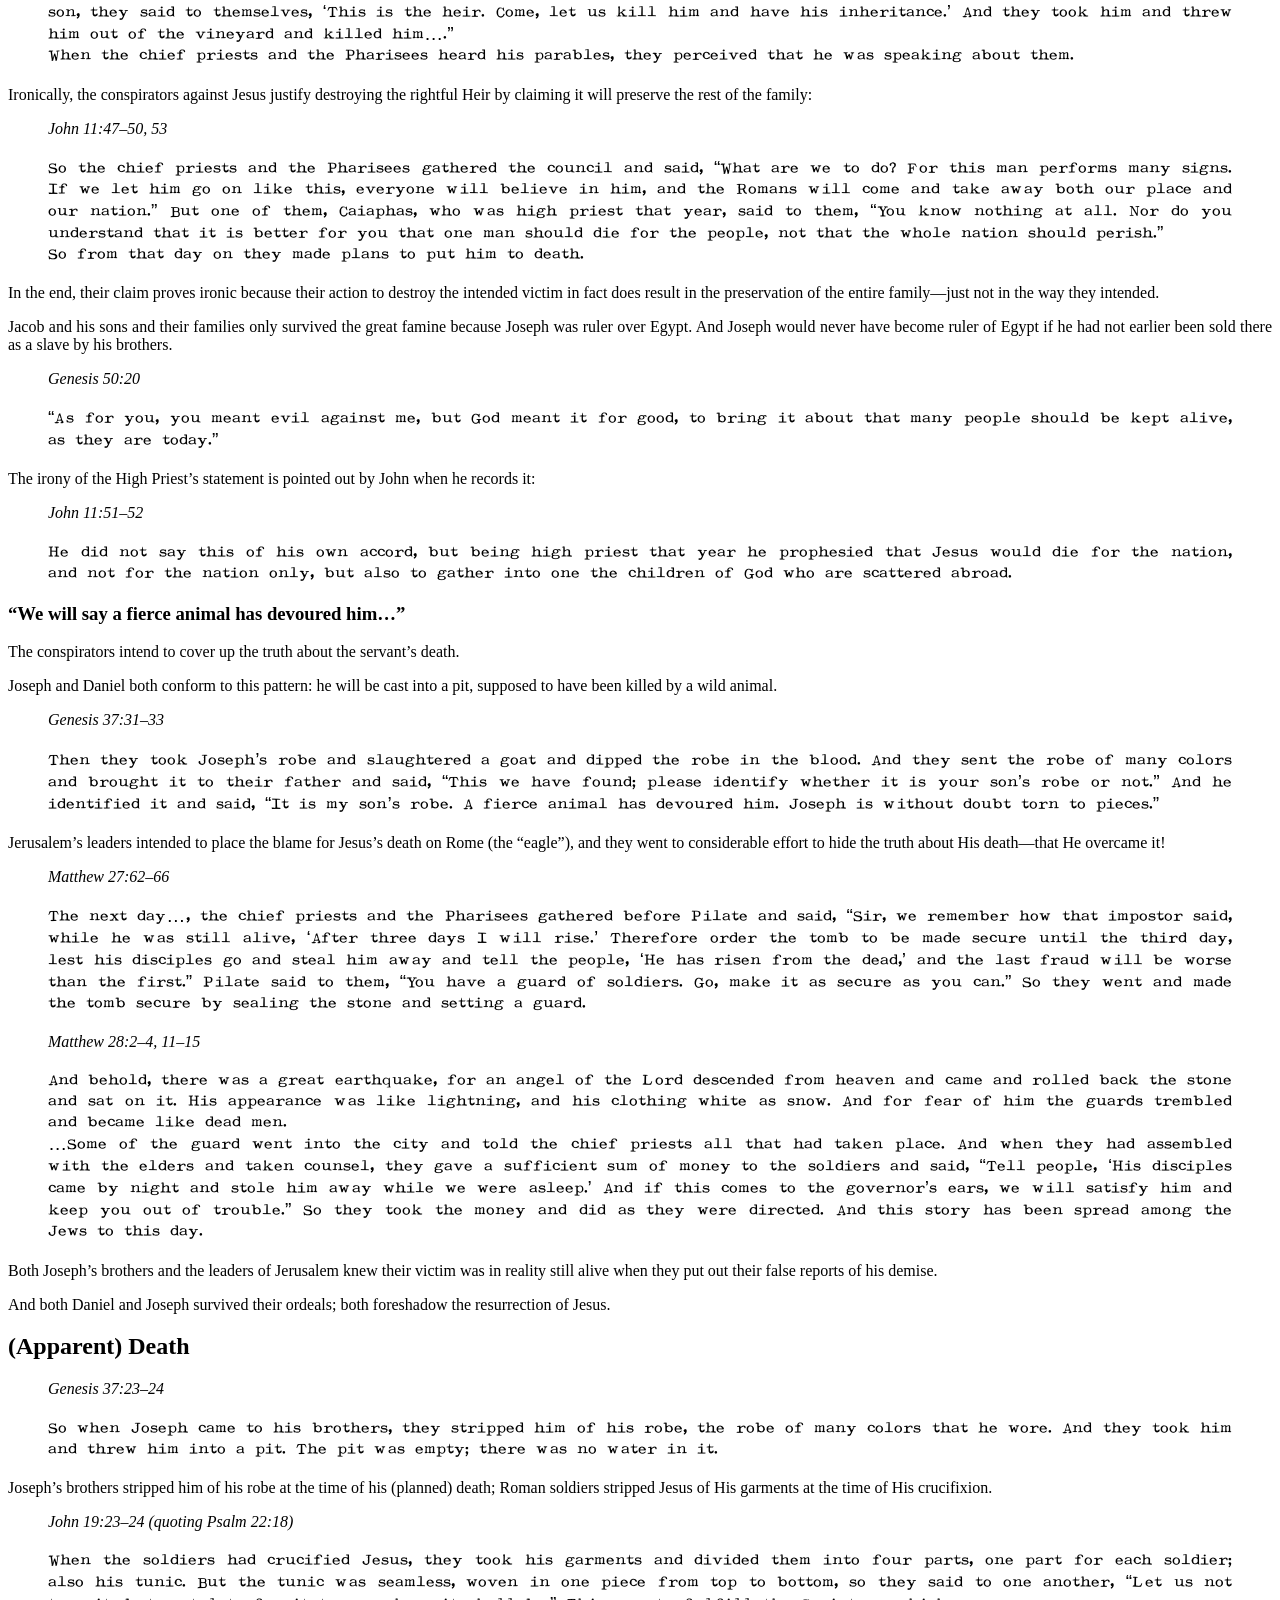
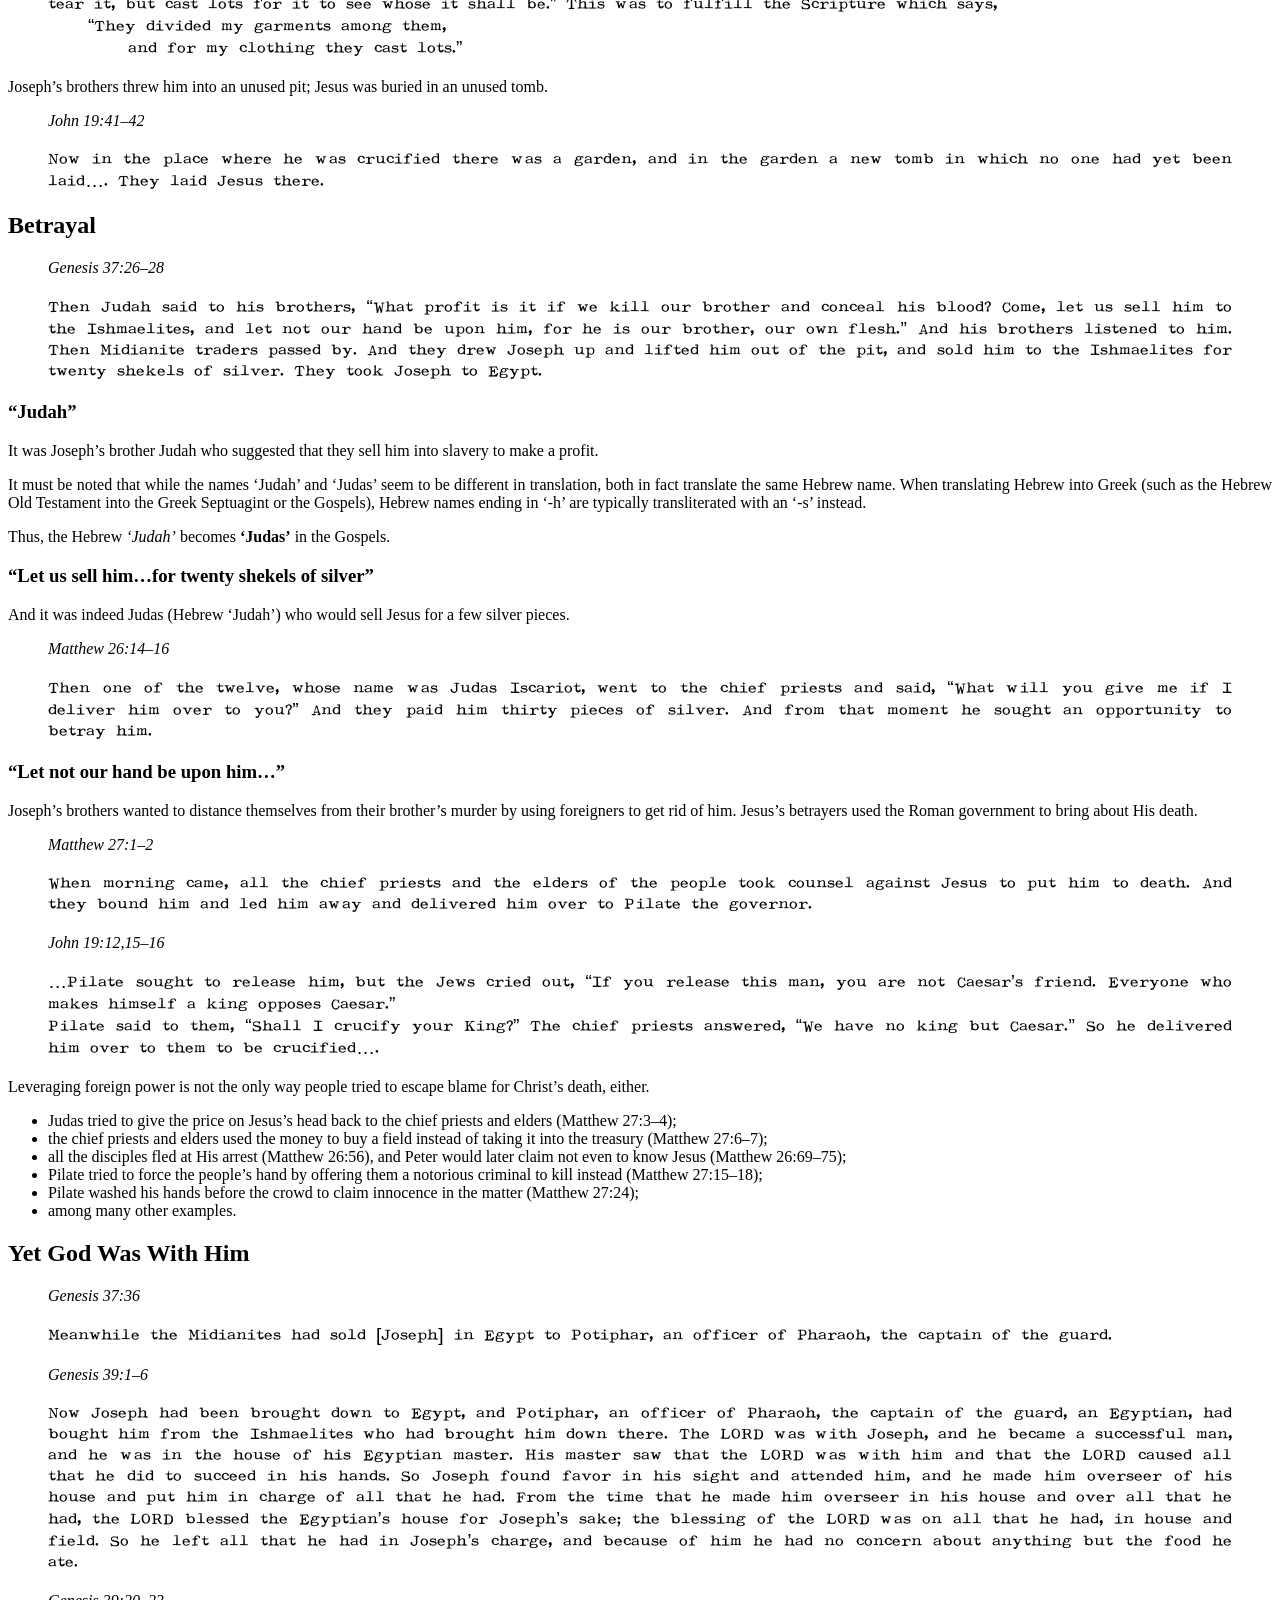
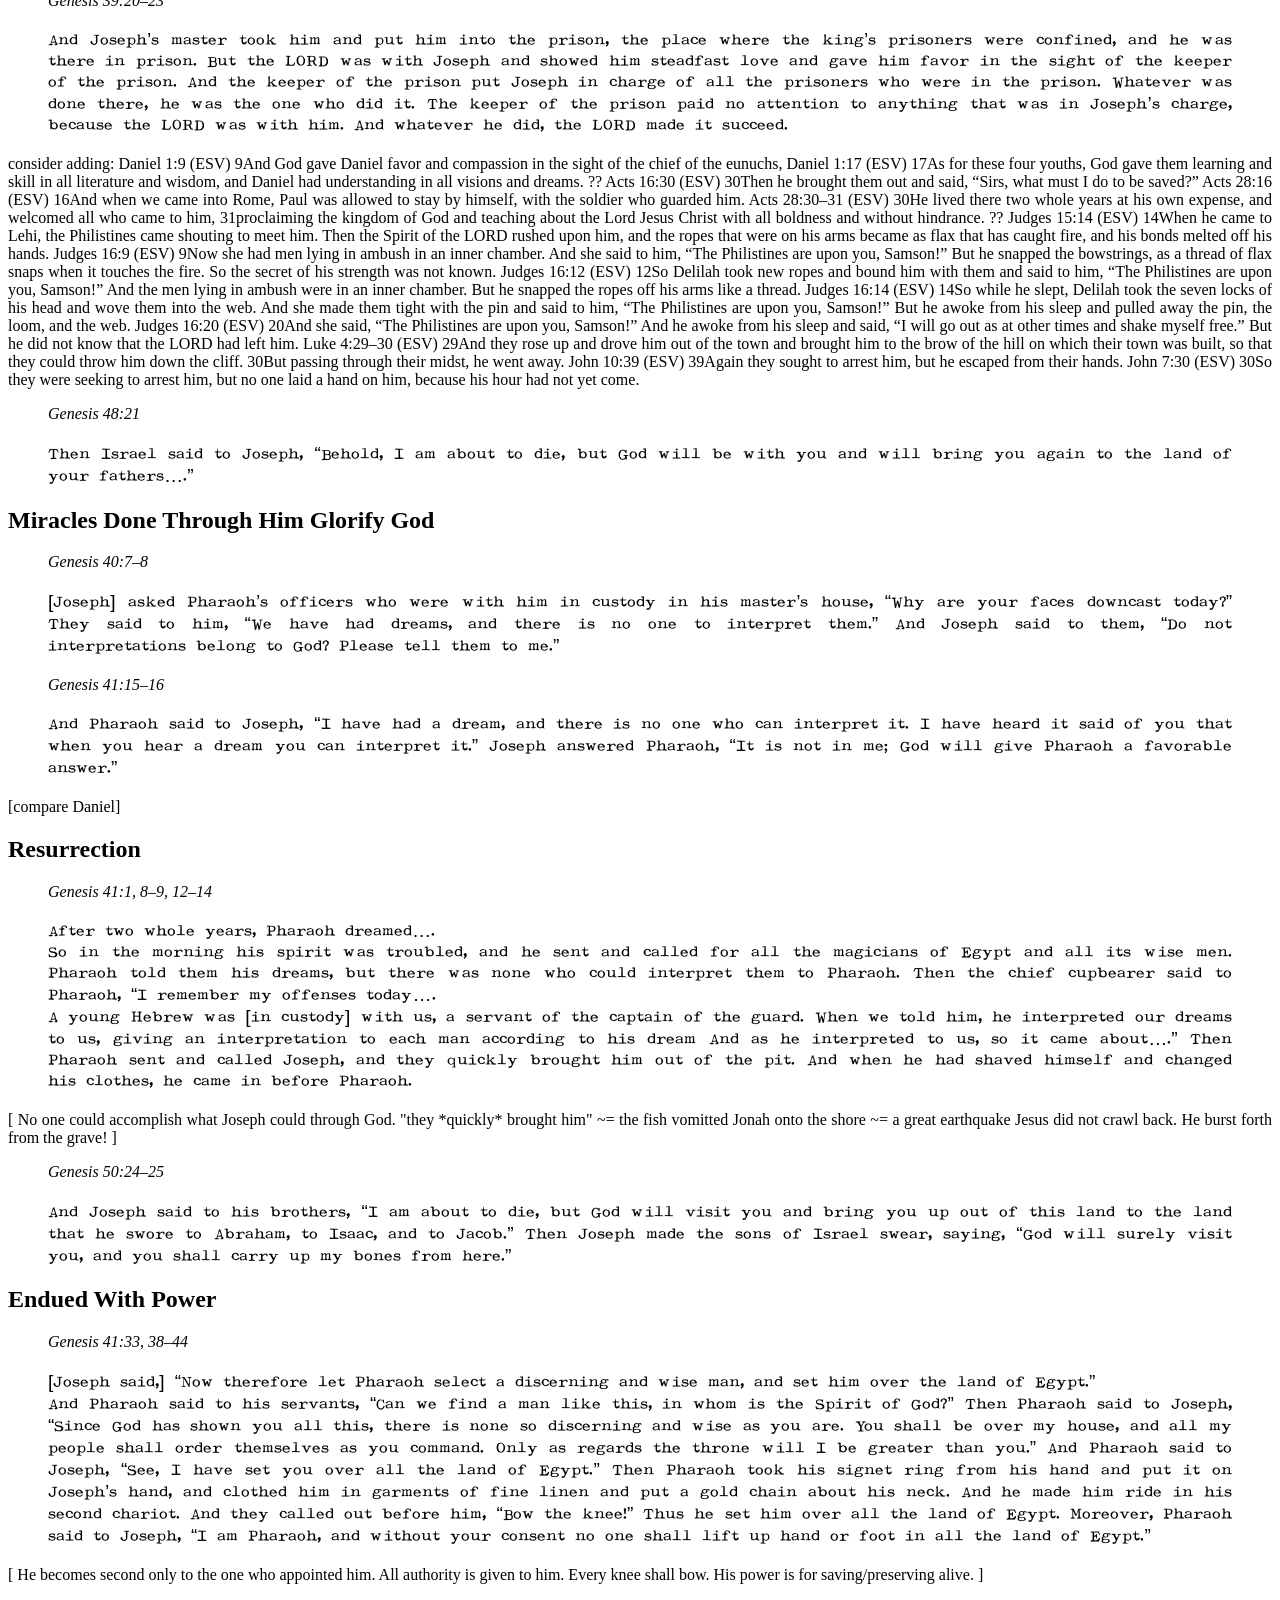
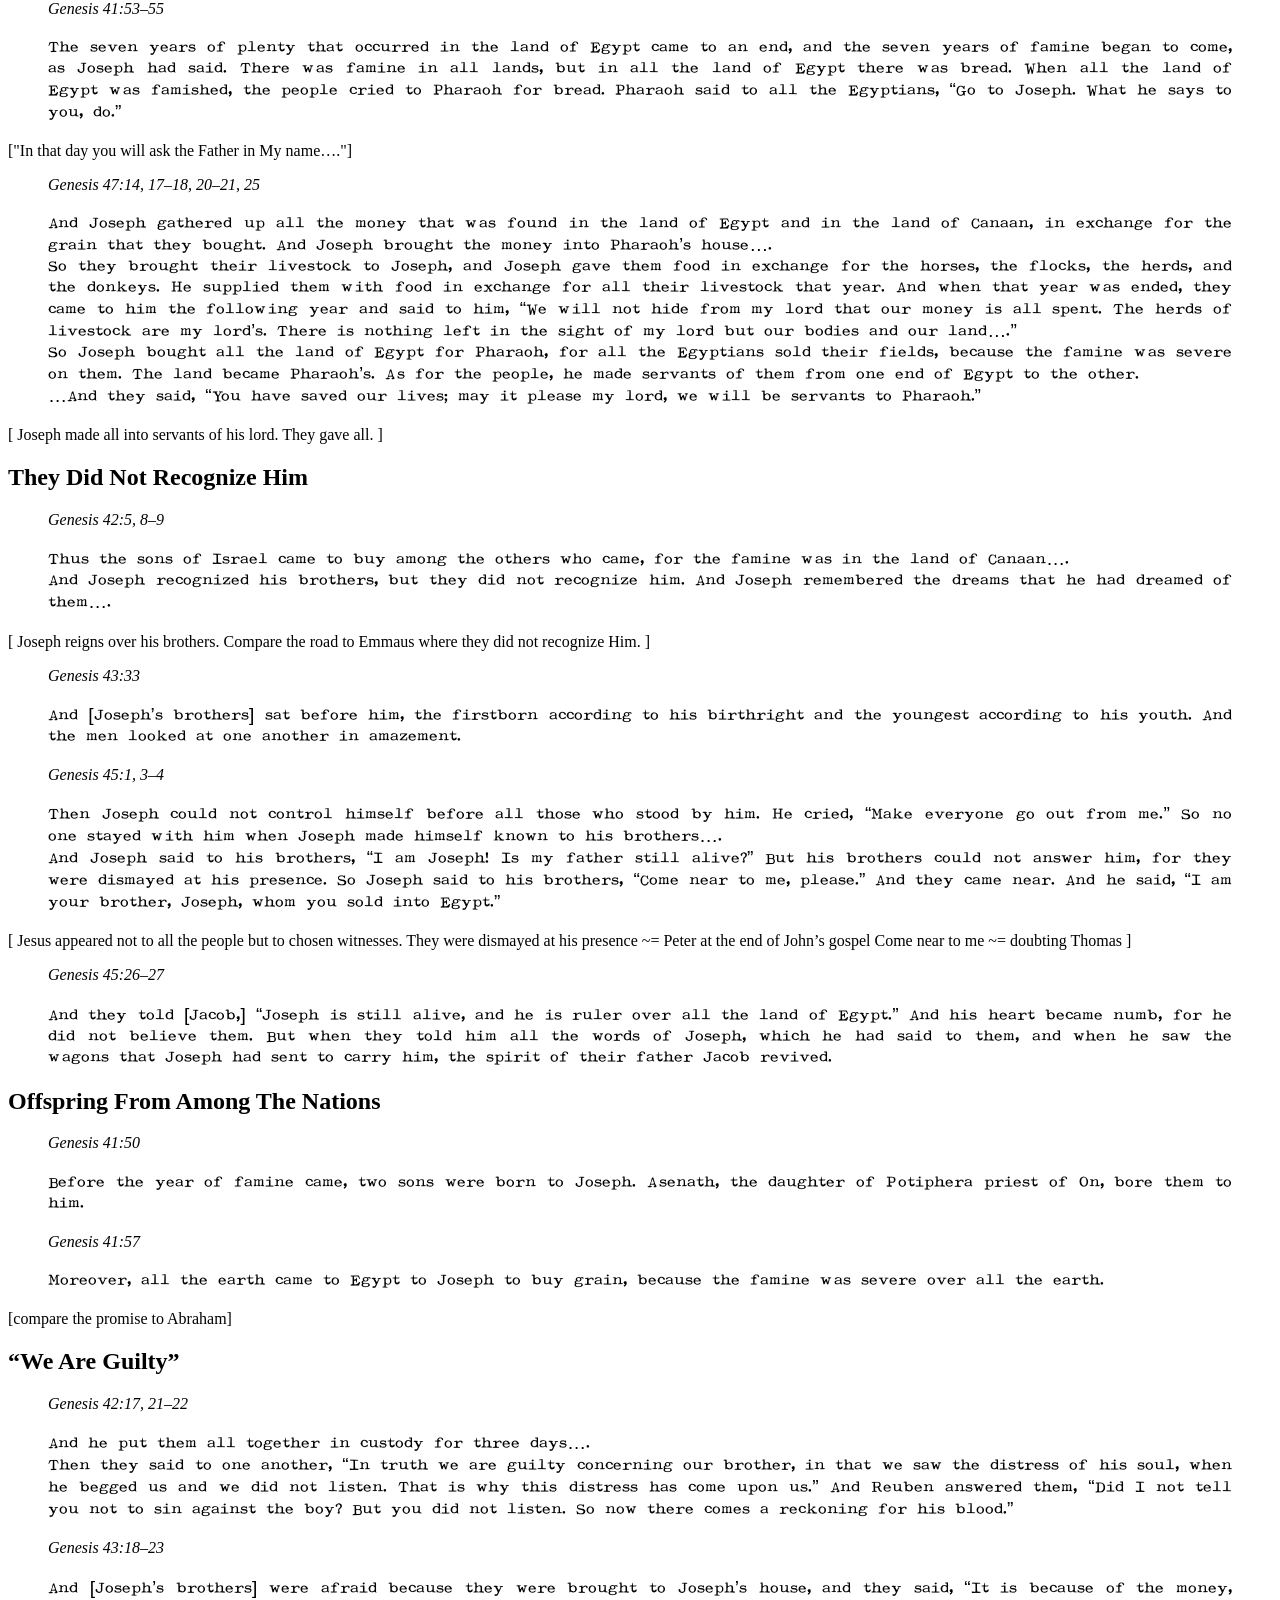
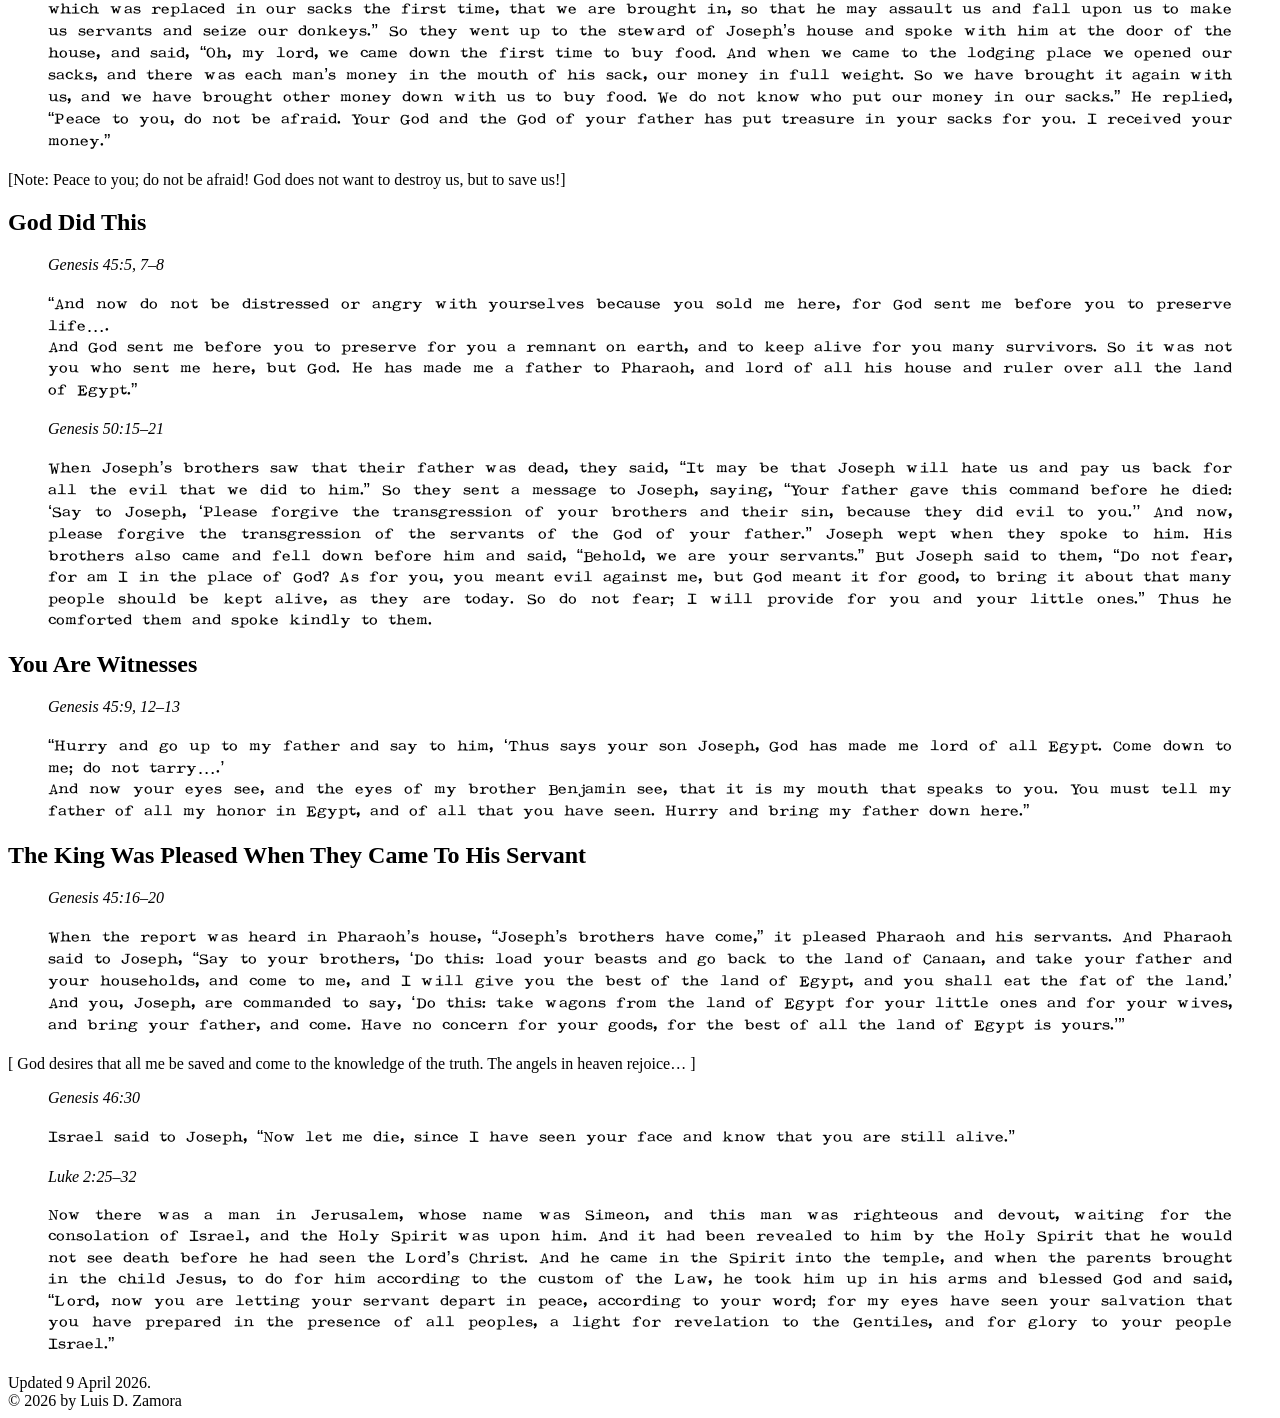
==== commit edc2bda0: "Yet God Was With Him still more parallels to consider adding" ====
--- a/Joseph/Parallels in the Story of Joseph/index.html
+++ b/Joseph/Parallels in the Story of Joseph/index.html
@@ -389,7 +389,7 @@
                 <li>all the disciples fled at His arrest (Matthew 26:56), and Peter would later claim not even to know Jesus (Matthew 26:69–75);</li>
                 <li>Pilate tried to force the people&rsquo;s hand by offering them a notorious criminal to kill instead (Matthew 27:15–18);</li>
                 <li>Pilate washed his hands before the crowd to claim innocence in the matter (Matthew 27:24);</li>
-                <li>and many other examples.</li>
+                <li>among many other examples.</li>
             </ul>
         </section>
     </div> <!-- #ArticleBetrayal -->
@@ -412,6 +412,37 @@
                 <cite>Genesis 39:20&ndash;23</cite>
                 <p class="verse">And Joseph&rsquo;s master took him and put him into the prison, the place where the king&rsquo;s prisoners were confined, and he was there in prison. But the LORD was with Joseph and showed him steadfast love and gave him favor in the sight of the keeper of the prison. And the keeper of the prison put Joseph in charge of all the prisoners who were in the prison. Whatever was done there, he was the one who did it. The keeper of the prison paid no attention to anything that was in Joseph&rsquo;s charge, because the LORD was with him. And whatever he did, the LORD made it succeed.</p>
             </blockquote>
+consider adding:
+Daniel 1:9 (ESV)
+9And God gave Daniel favor and compassion in the sight of the chief of the eunuchs,
+Daniel 1:17 (ESV)
+17As for these four youths, God gave them learning and skill in all literature and wisdom, and Daniel had understanding in all visions and dreams.
+
+??  Acts 16:30 (ESV)
+    30Then he brought them out and said, “Sirs, what must I do to be saved?”
+    Acts 28:16 (ESV)
+    16And when we came into Rome, Paul was allowed to stay by himself, with the soldier who guarded him.
+    Acts 28:30–31 (ESV)
+    30He lived there two whole years at his own expense, and welcomed all who came to him,
+    31proclaiming the kingdom of God and teaching about the Lord Jesus Christ with all boldness and without hindrance.
+
+??  Judges 15:14 (ESV)
+    14When he came to Lehi, the Philistines came shouting to meet him. Then the Spirit of the LORD rushed upon him, and the ropes that were on his arms became as flax that has caught fire, and his bonds melted off his hands.
+    Judges 16:9 (ESV)
+    9Now she had men lying in ambush in an inner chamber. And she said to him, “The Philistines are upon you, Samson!” But he snapped the bowstrings, as a thread of flax snaps when it touches the fire. So the secret of his strength was not known.
+    Judges 16:12 (ESV)
+    12So Delilah took new ropes and bound him with them and said to him, “The Philistines are upon you, Samson!” And the men lying in ambush were in an inner chamber. But he snapped the ropes off his arms like a thread.
+    Judges 16:14 (ESV)
+    14So while he slept, Delilah took the seven locks of his head and wove them into the web. And she made them tight with the pin and said to him, “The Philistines are upon you, Samson!” But he awoke from his sleep and pulled away the pin, the loom, and the web.
+    Judges 16:20 (ESV)
+    20And she said, “The Philistines are upon you, Samson!” And he awoke from his sleep and said, “I will go out as at other times and shake myself free.” But he did not know that the LORD had left him.
+    Luke 4:29–30 (ESV)
+    29And they rose up and drove him out of the town and brought him to the brow of the hill on which their town was built, so that they could throw him down the cliff.
+    30But passing through their midst, he went away.
+    John 10:39 (ESV)
+    39Again they sought to arrest him, but he escaped from their hands.
+    John 7:30 (ESV)
+    30So they were seeking to arrest him, but no one laid a hand on him, because his hour had not yet come.
 
             <blockquote class="w3-panel w3-leftbar">
                 <cite>Genesis 48:21</cite>
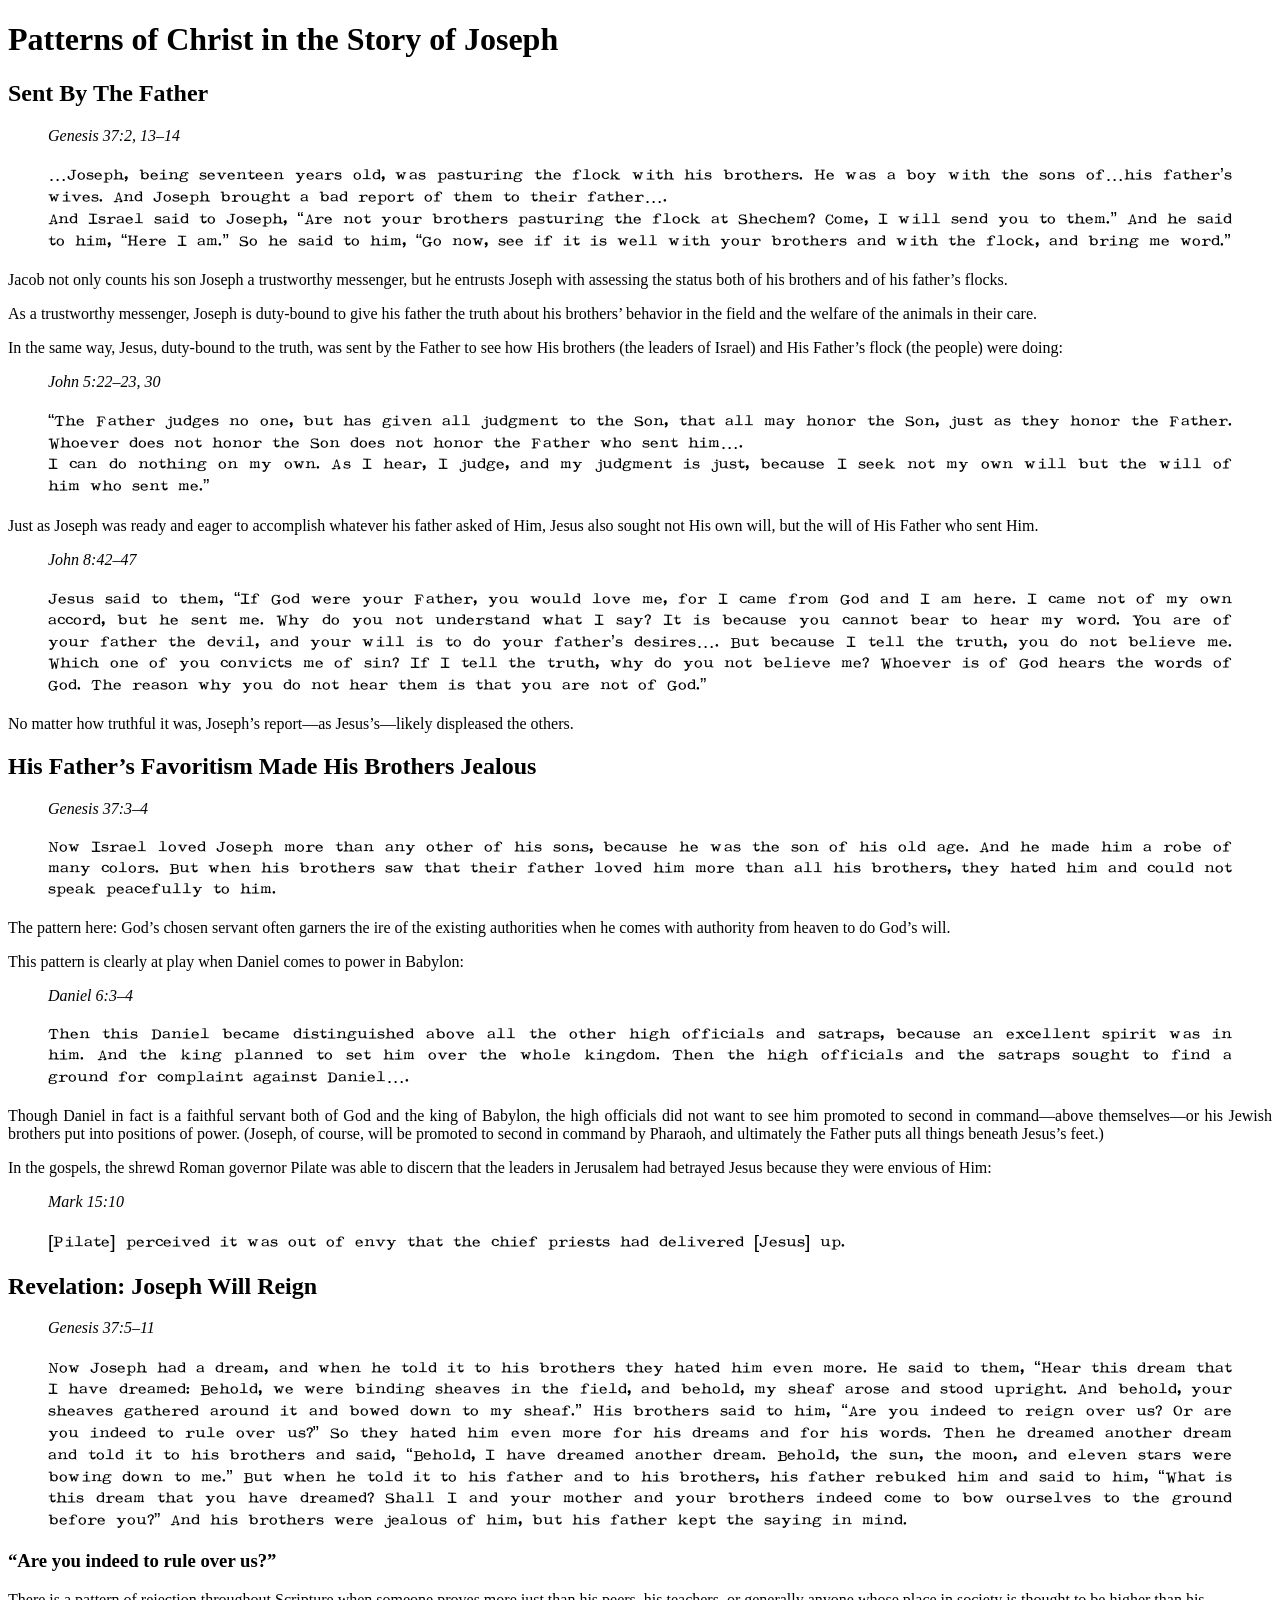
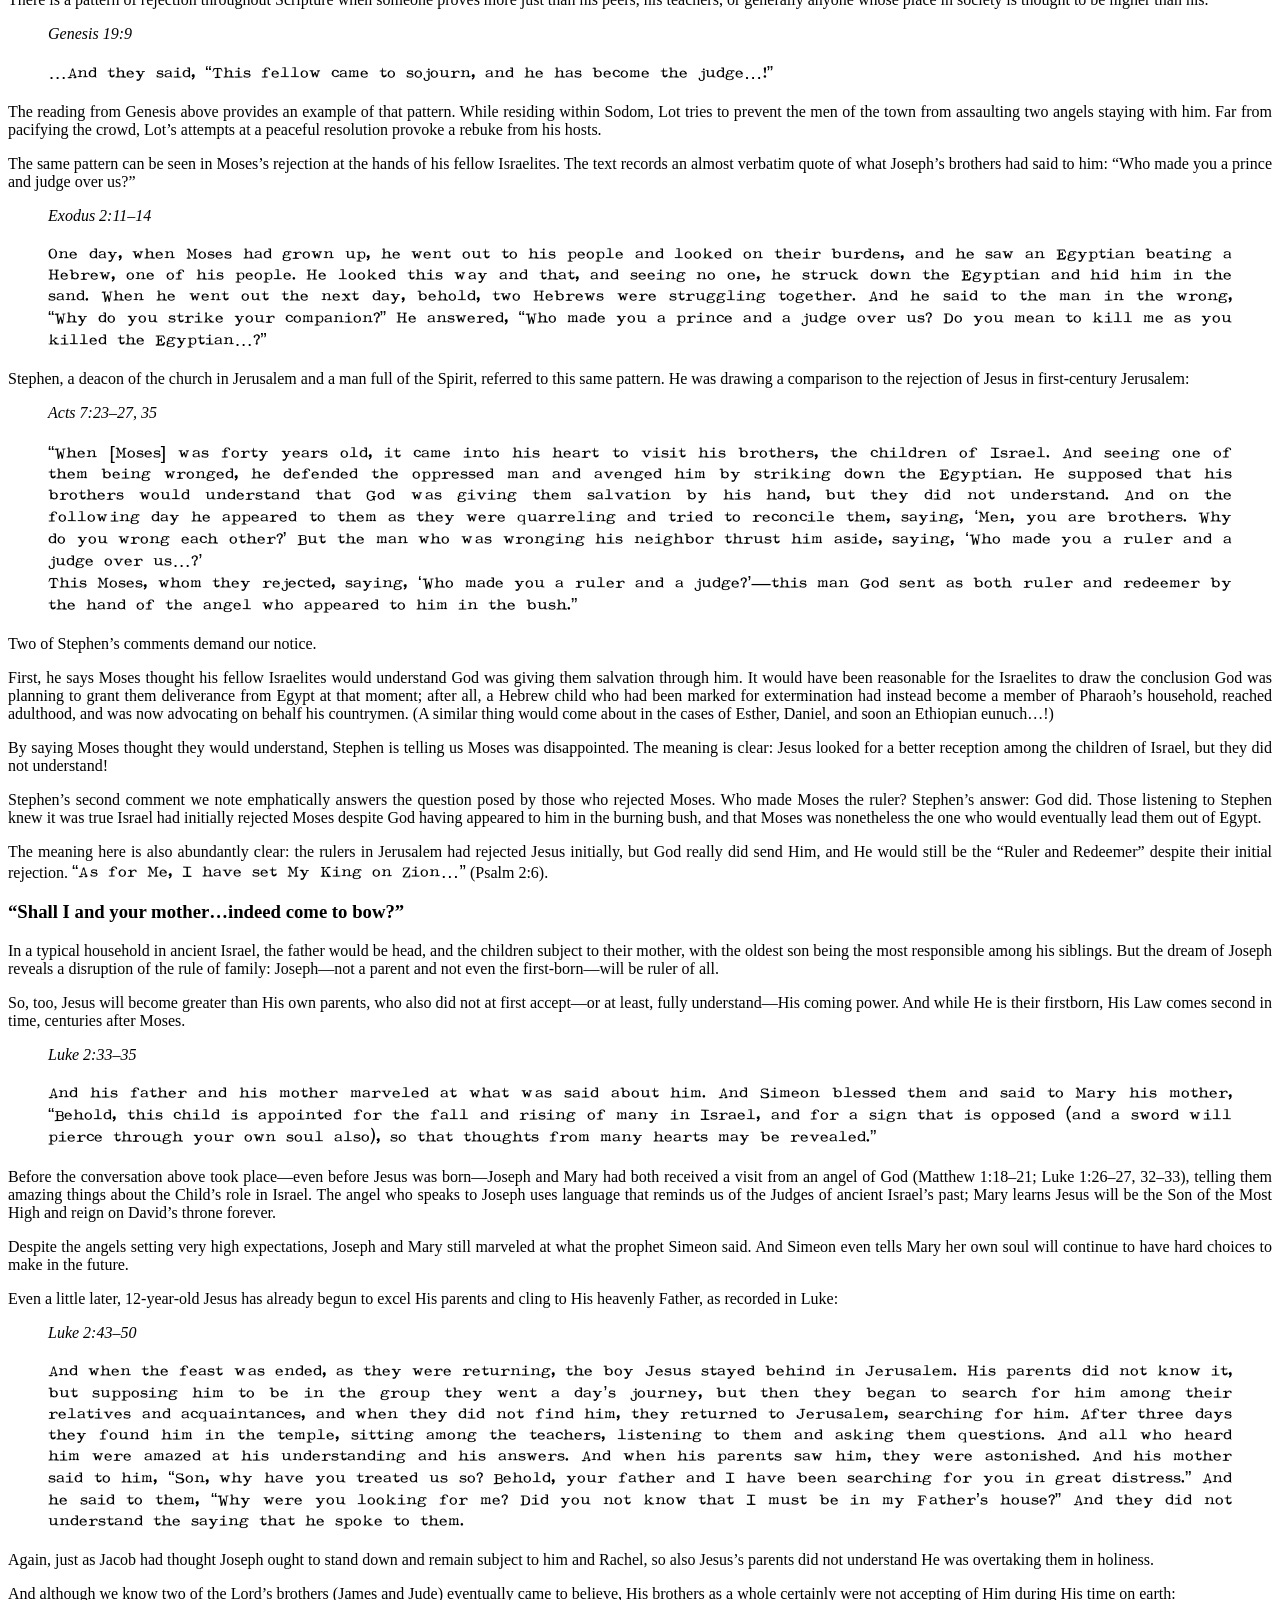
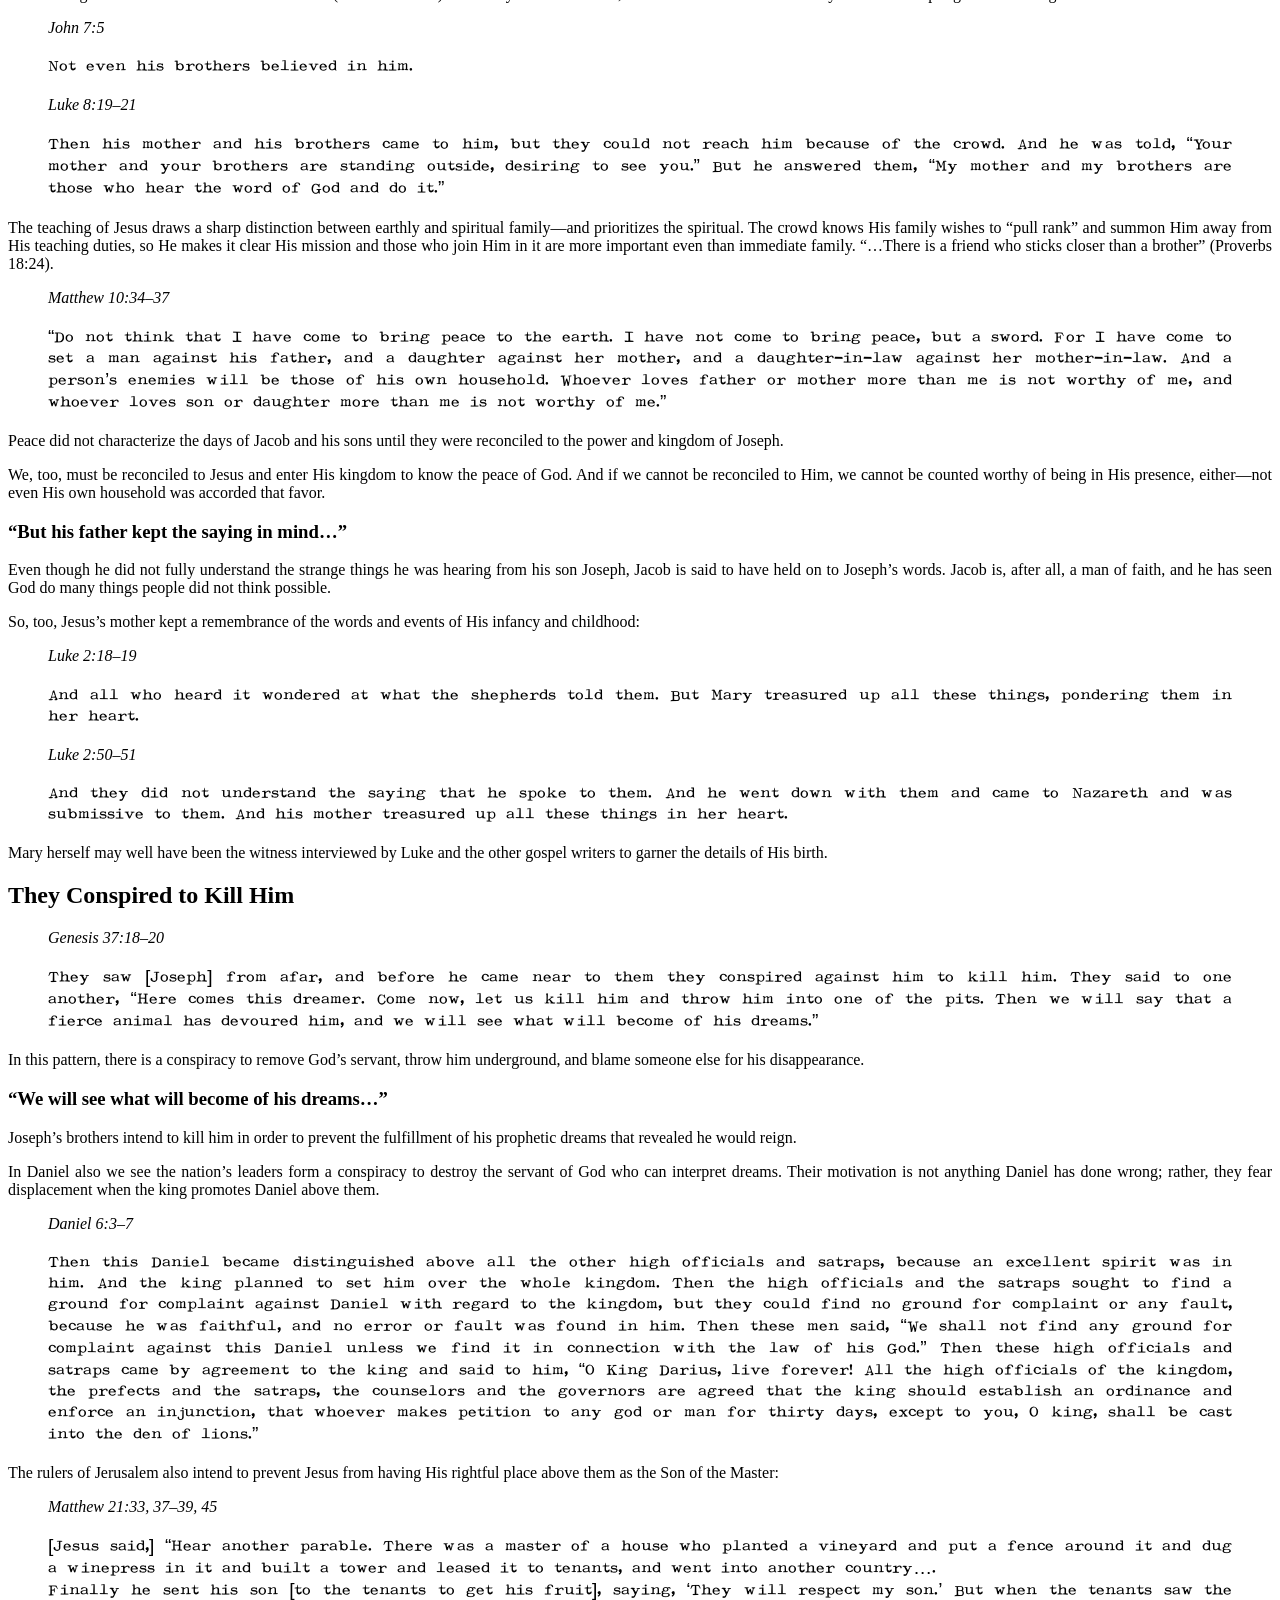
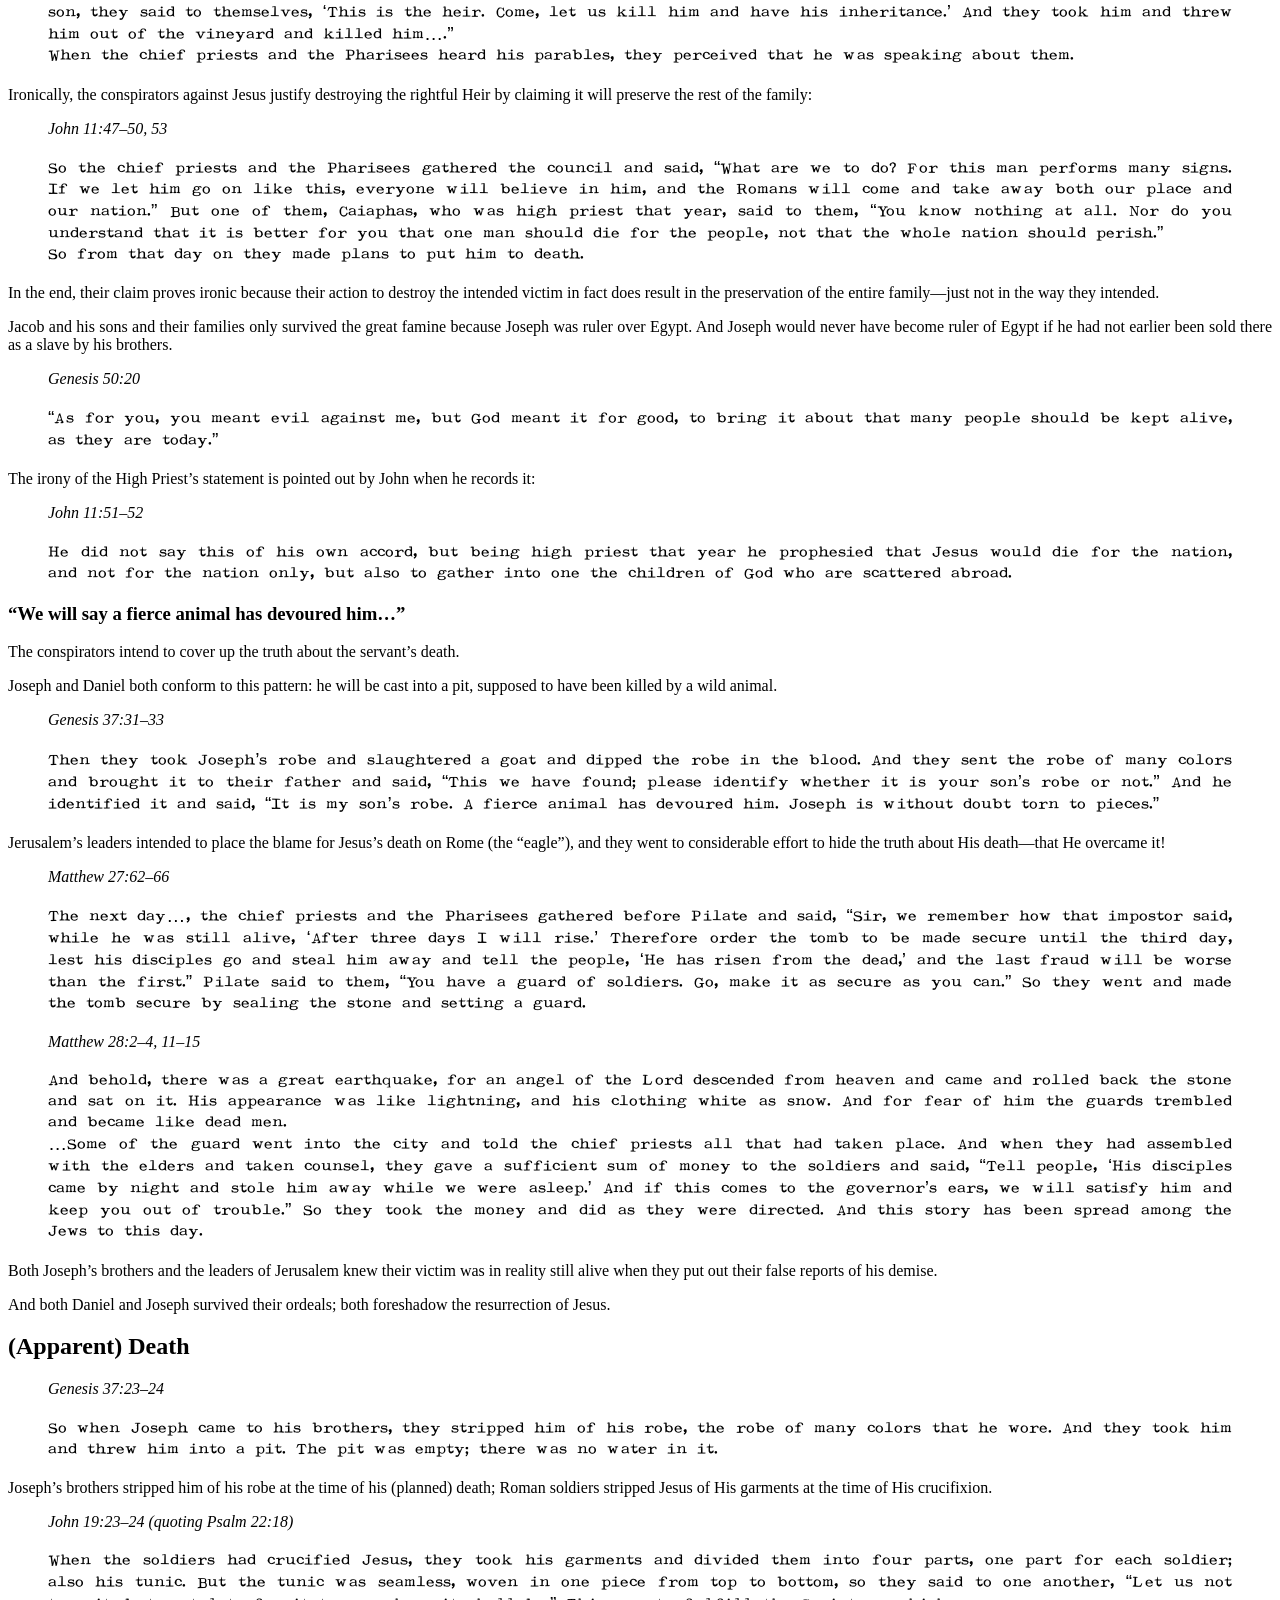
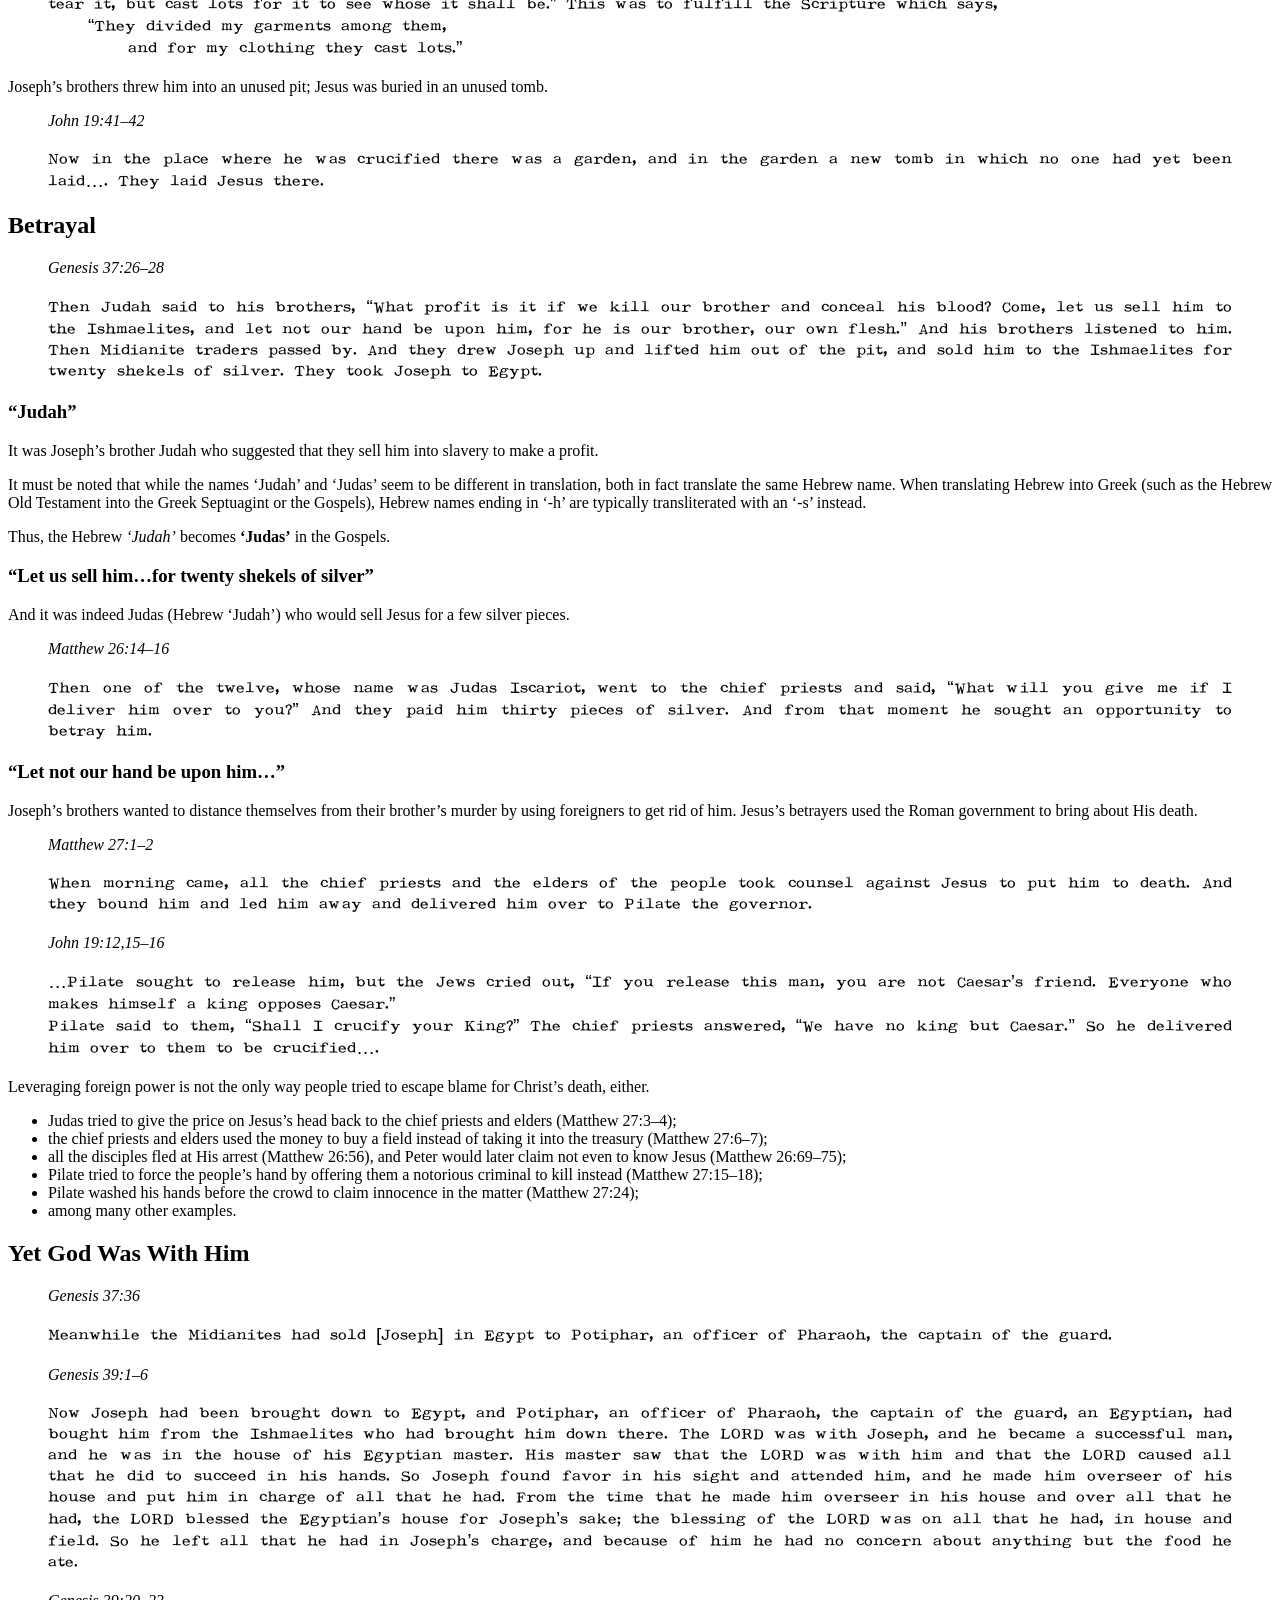
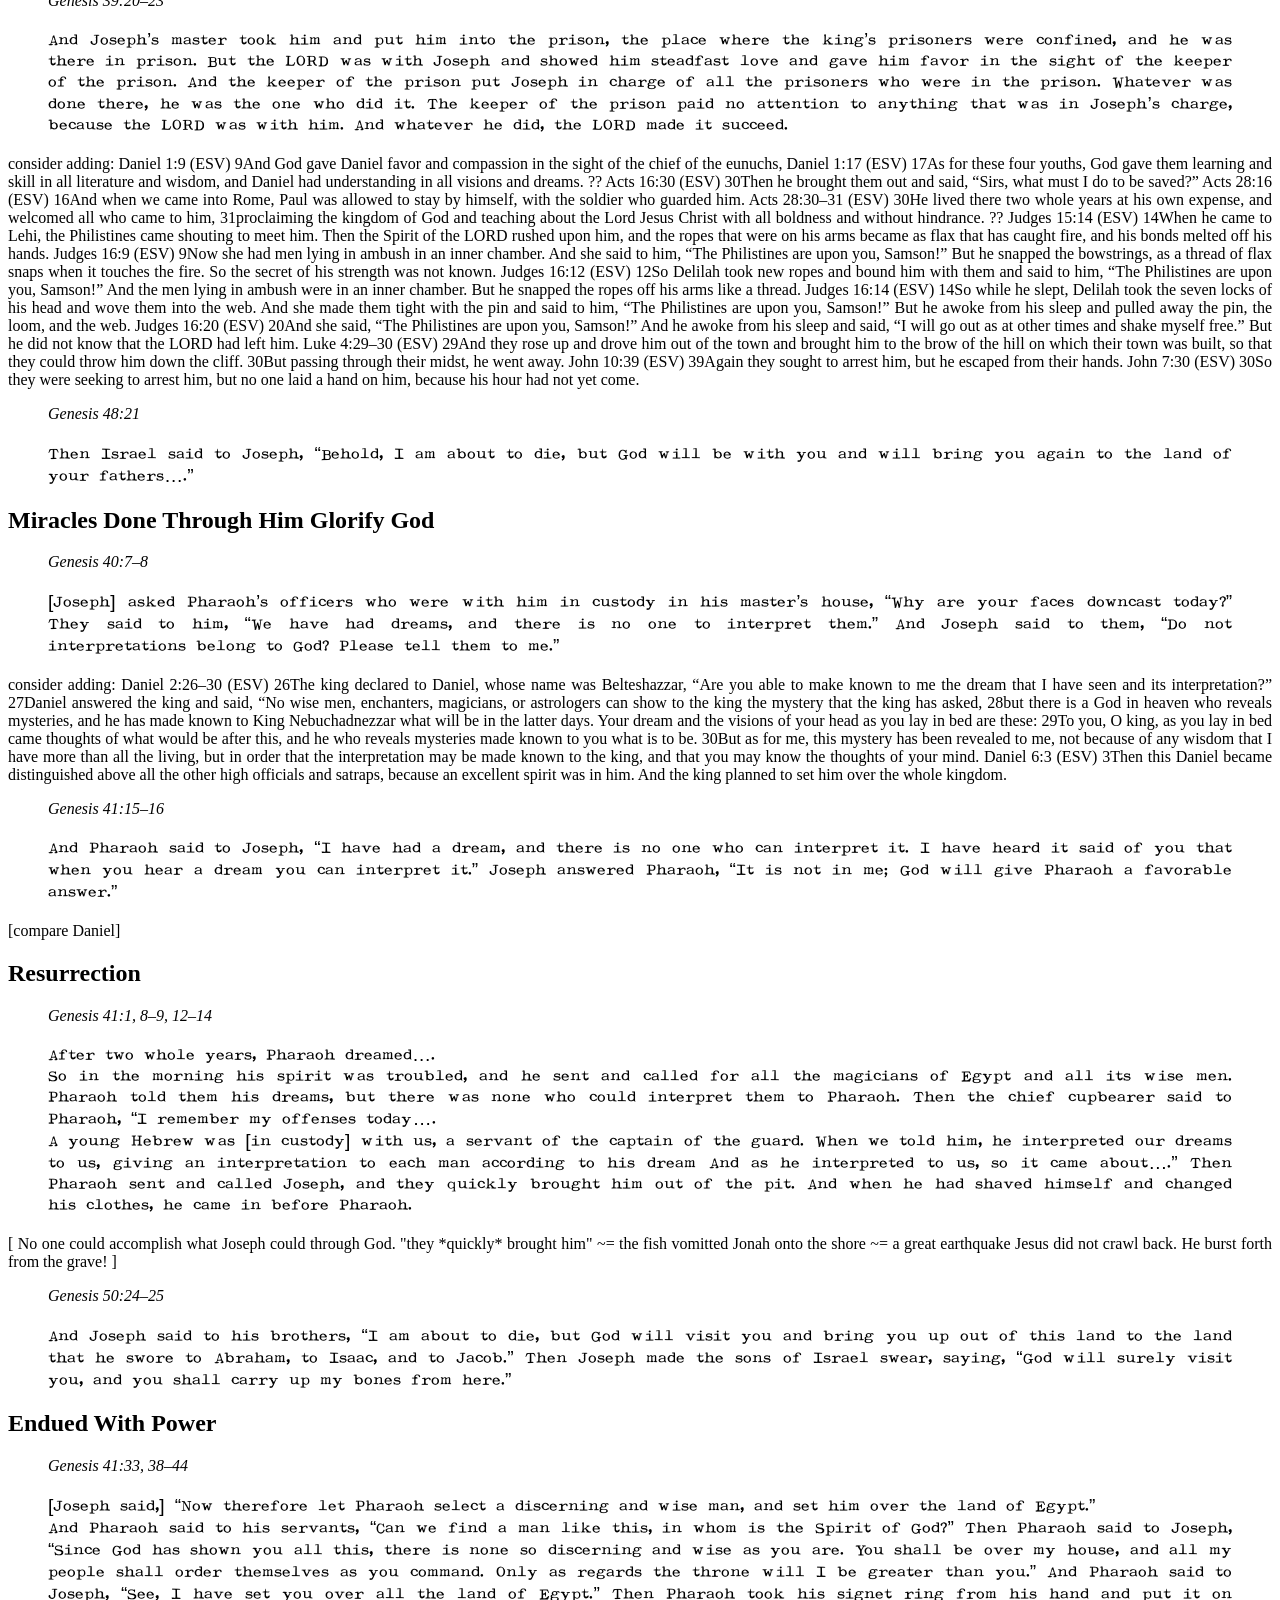
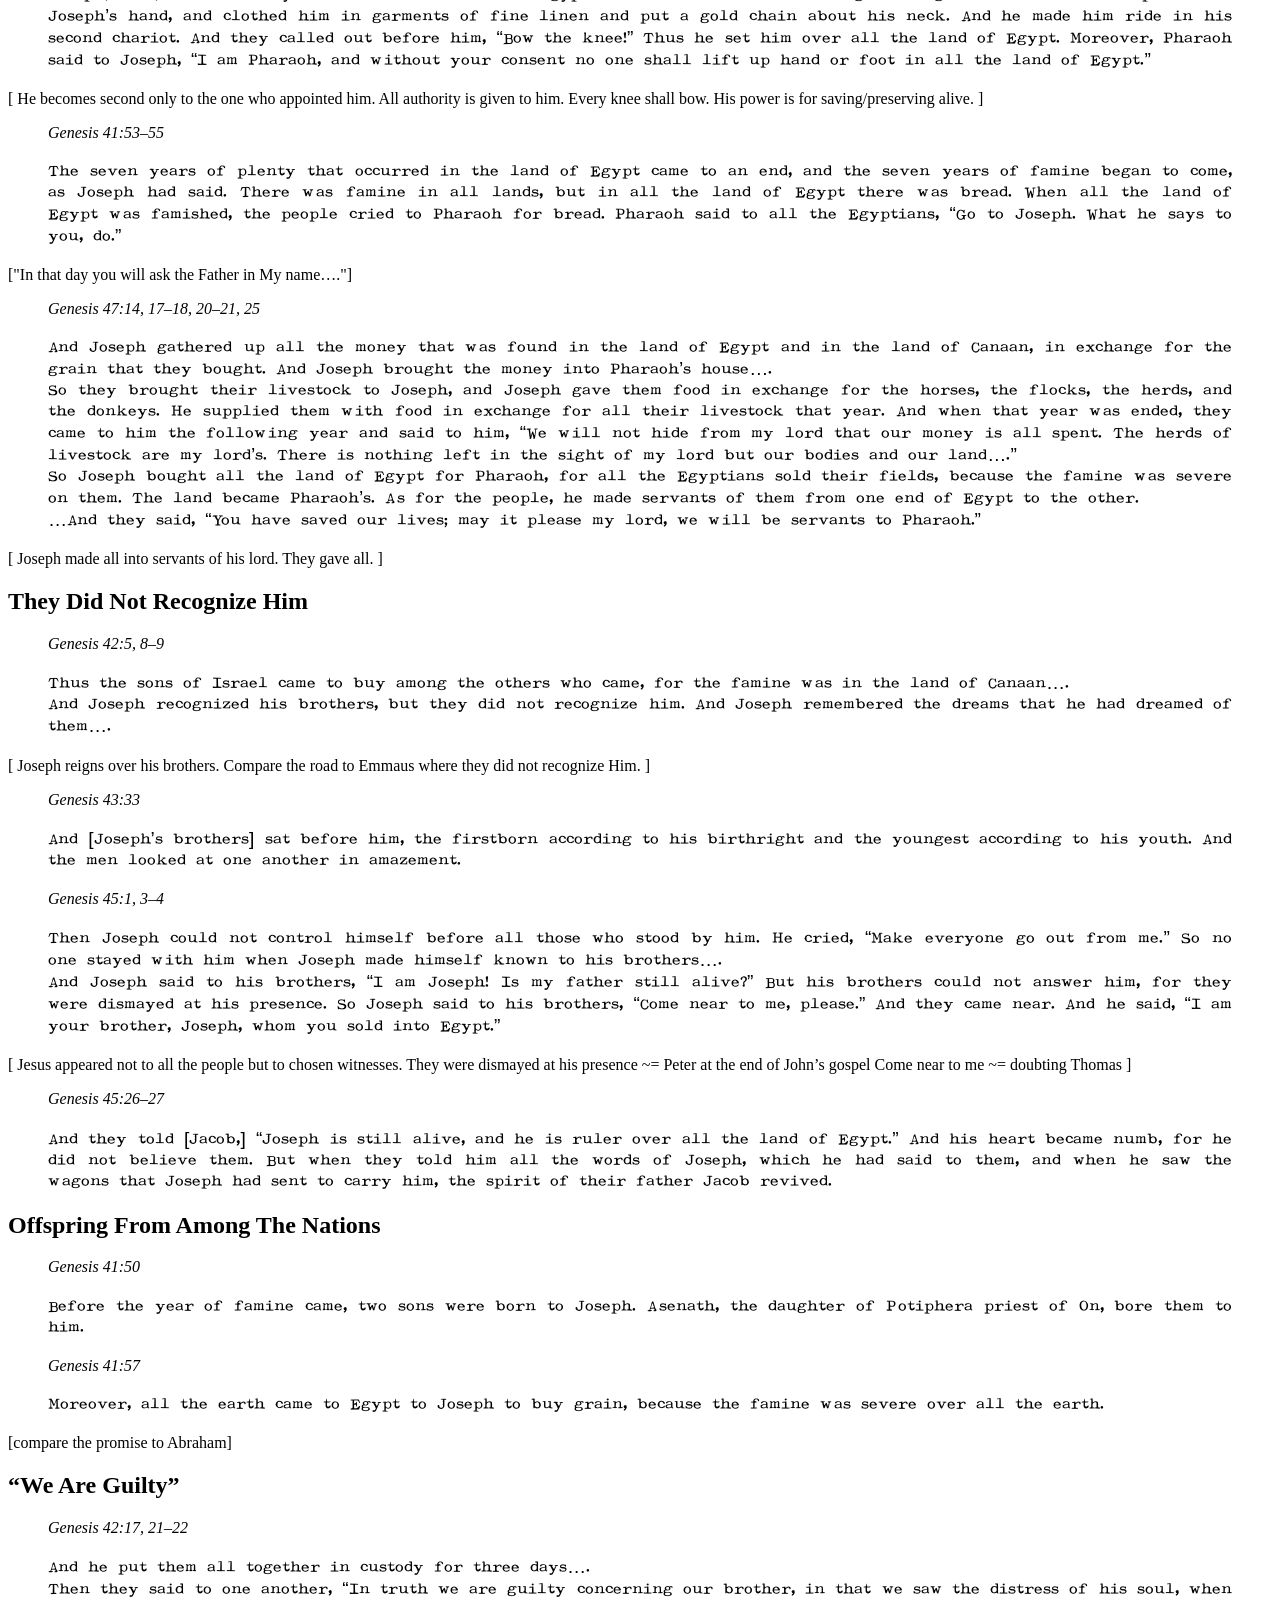
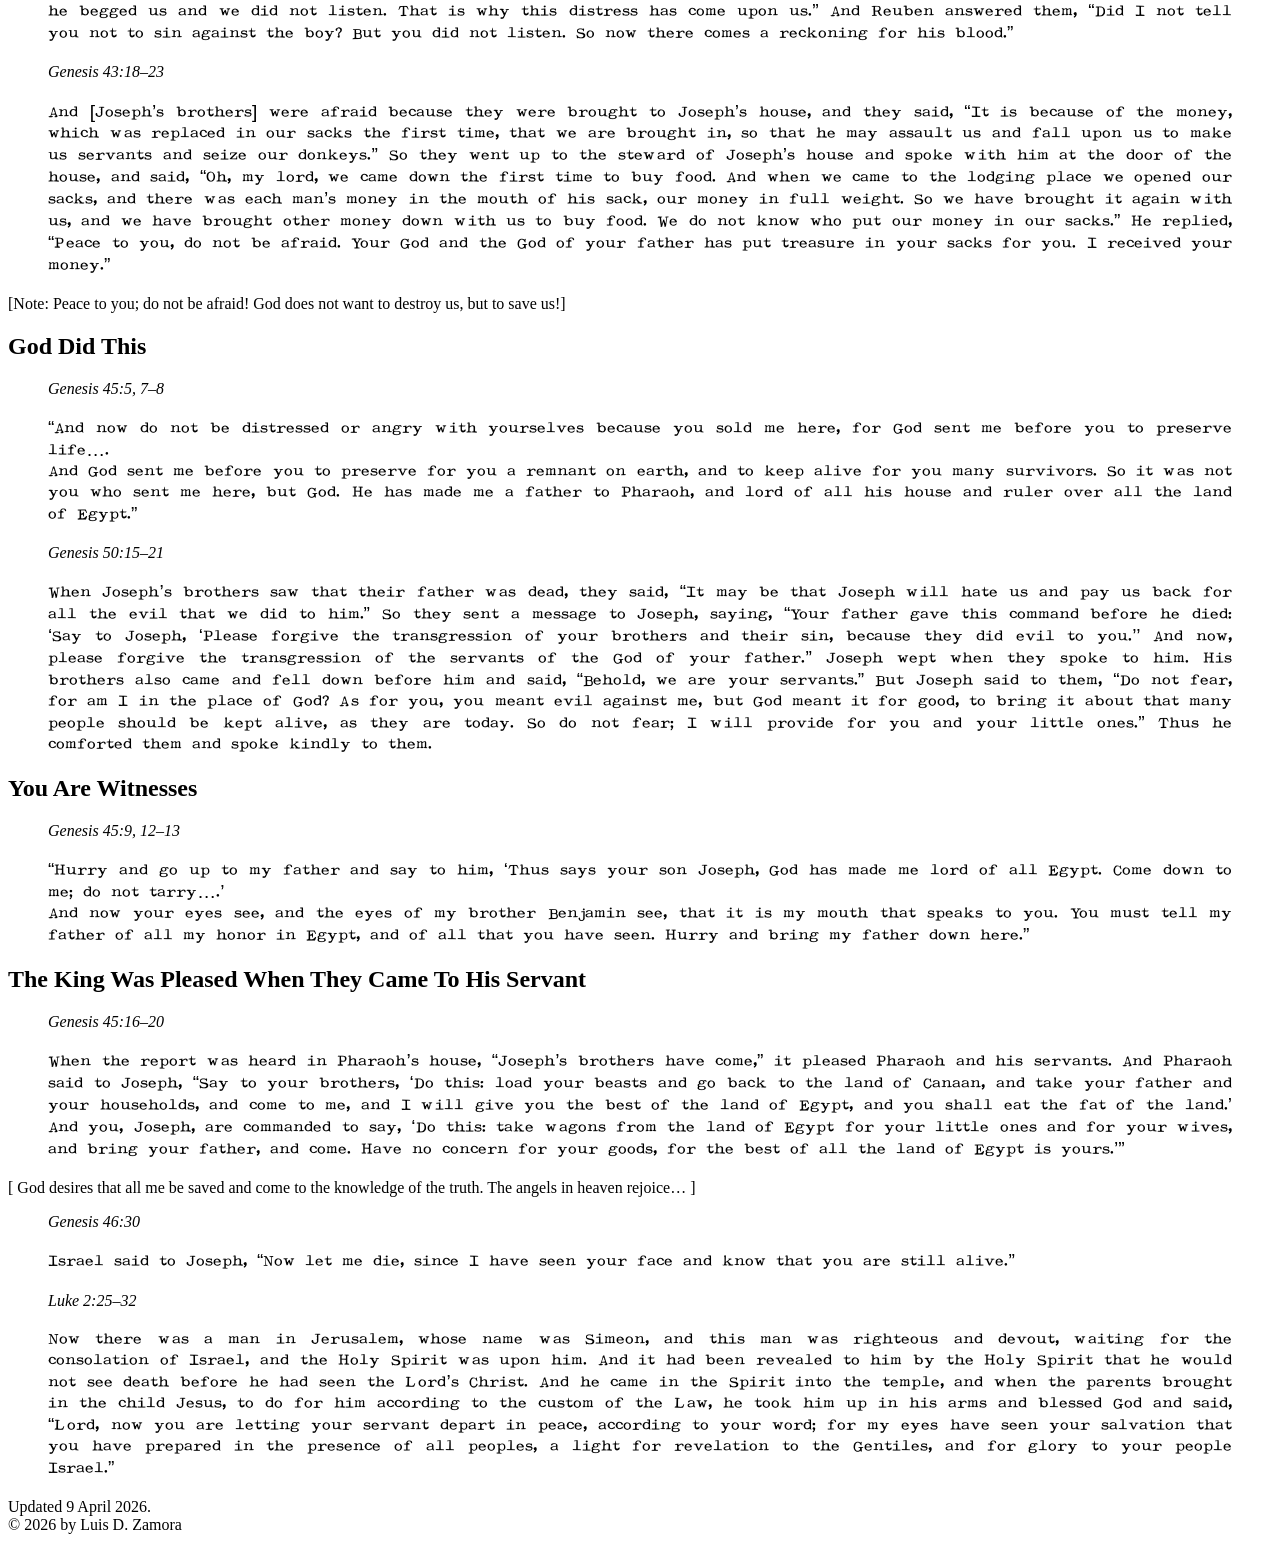
==== commit 39604ed6: "Update index.html" ====
--- a/Joseph/Parallels in the Story of Joseph/index.html
+++ b/Joseph/Parallels in the Story of Joseph/index.html
@@ -465,6 +465,17 @@
                 <p class="verse">[Joseph] asked Pharaoh&rsquo;s officers who were with him in custody in his master&rsquo;s house, <q>Why are your faces downcast today?</q> They said to him, <q>We have had dreams, and there is no one to interpret them.</q> And Joseph said to them, <q>Do not interpretations belong to God? Please tell them to me.</q></p>
             </blockquote>
 
+consider adding:
+    Daniel 2:26–30 (ESV)
+26The king declared to Daniel, whose name was Belteshazzar, “Are you able to make known to me the dream that I have seen and its interpretation?”
+27Daniel answered the king and said, “No wise men, enchanters, magicians, or astrologers can show to the king the mystery that the king has asked,
+28but there is a God in heaven who reveals mysteries, and he has made known to King Nebuchadnezzar what will be in the latter days. Your dream and the visions of your head as you lay in bed are these:
+29To you, O king, as you lay in bed came thoughts of what would be after this, and he who reveals mysteries made known to you what is to be.
+30But as for me, this mystery has been revealed to me, not because of any wisdom that I have more than all the living, but in order that the interpretation may be made known to the king, and that you may know the thoughts of your mind.
++Daniel 6:3 (ESV)
+3Then this Daniel became distinguished above all the other high officials and satraps, because an excellent spirit was in him. And the king planned to set him over the whole kingdom.
+
             <blockquote class="w3-panel w3-leftbar">
                 <cite>Genesis 41:15&ndash;16</cite>
                 <p class="verse">And Pharaoh said to Joseph, <q>I have had a dream, and there is no one who can interpret it. I have heard it said of you that when you hear a dream you can interpret it.</q> Joseph answered Pharaoh, <q>It is not in me; God will give Pharaoh a favorable answer.</q></p>
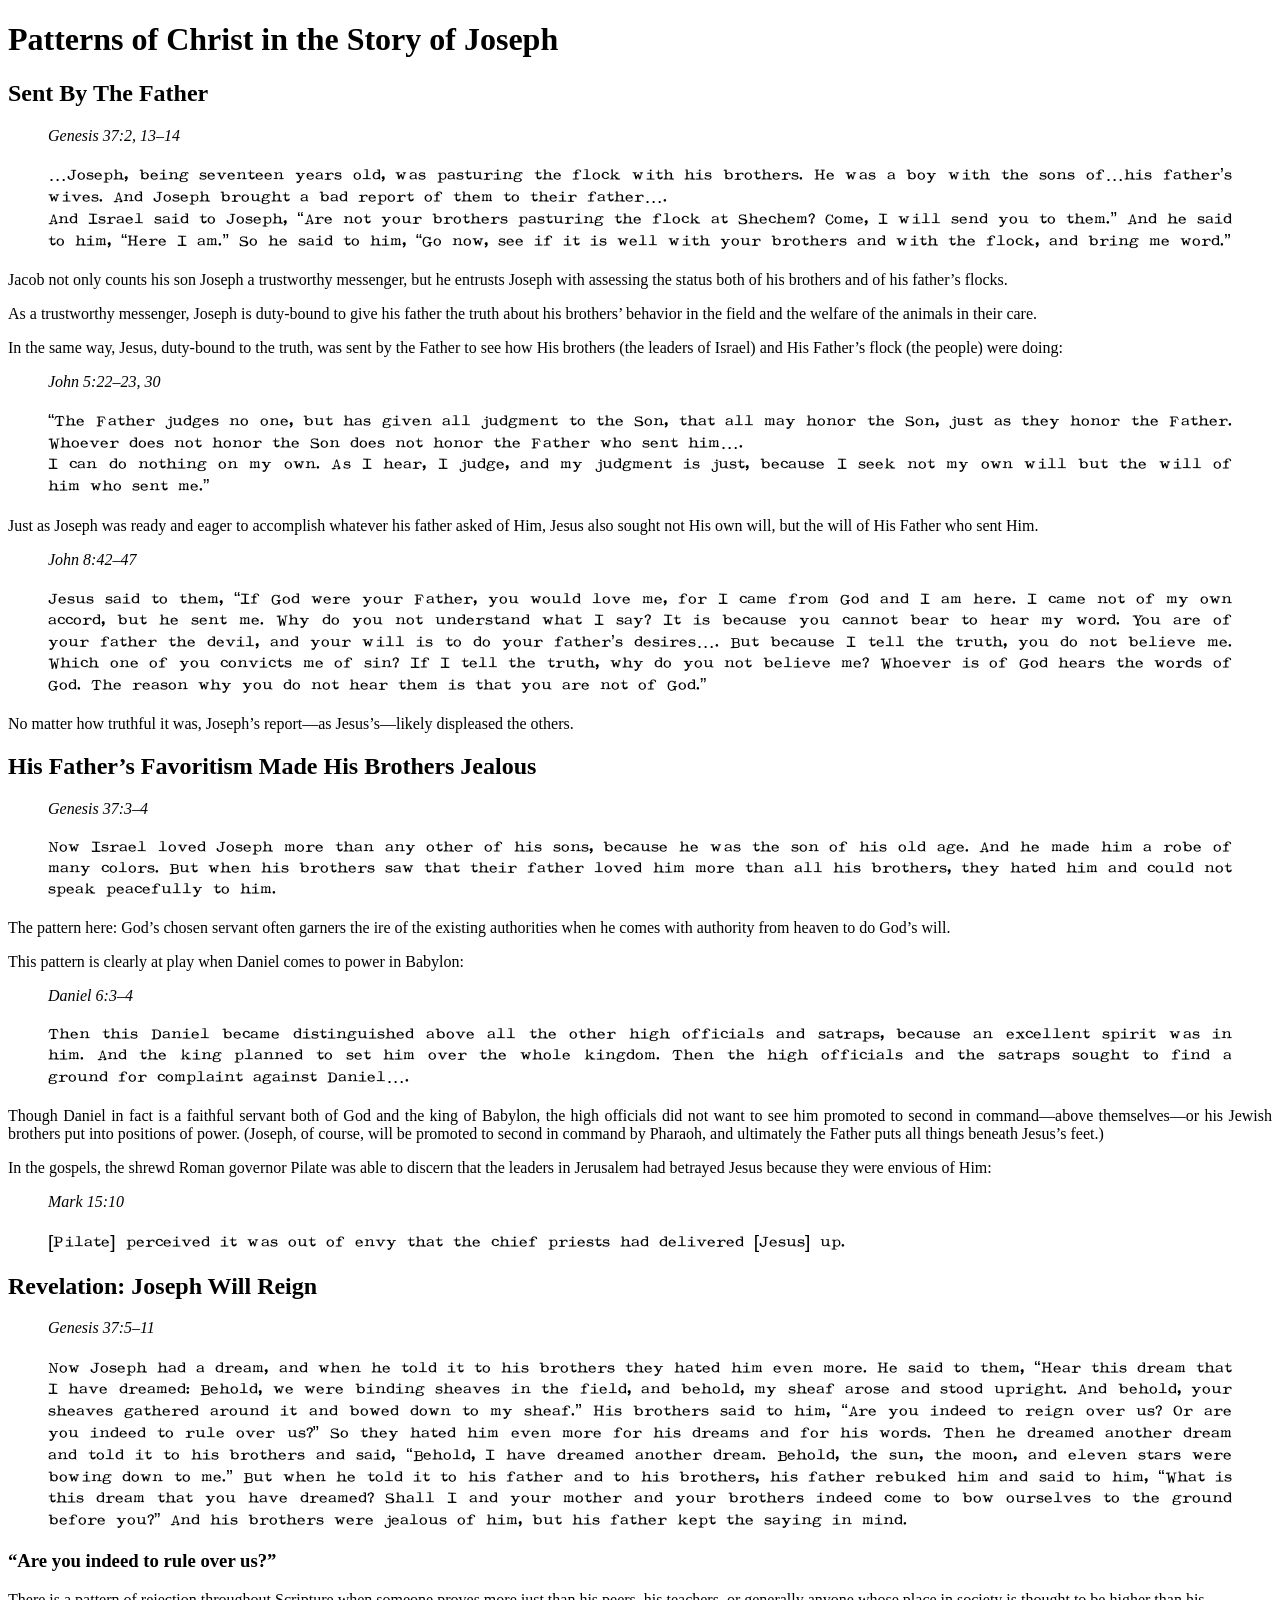
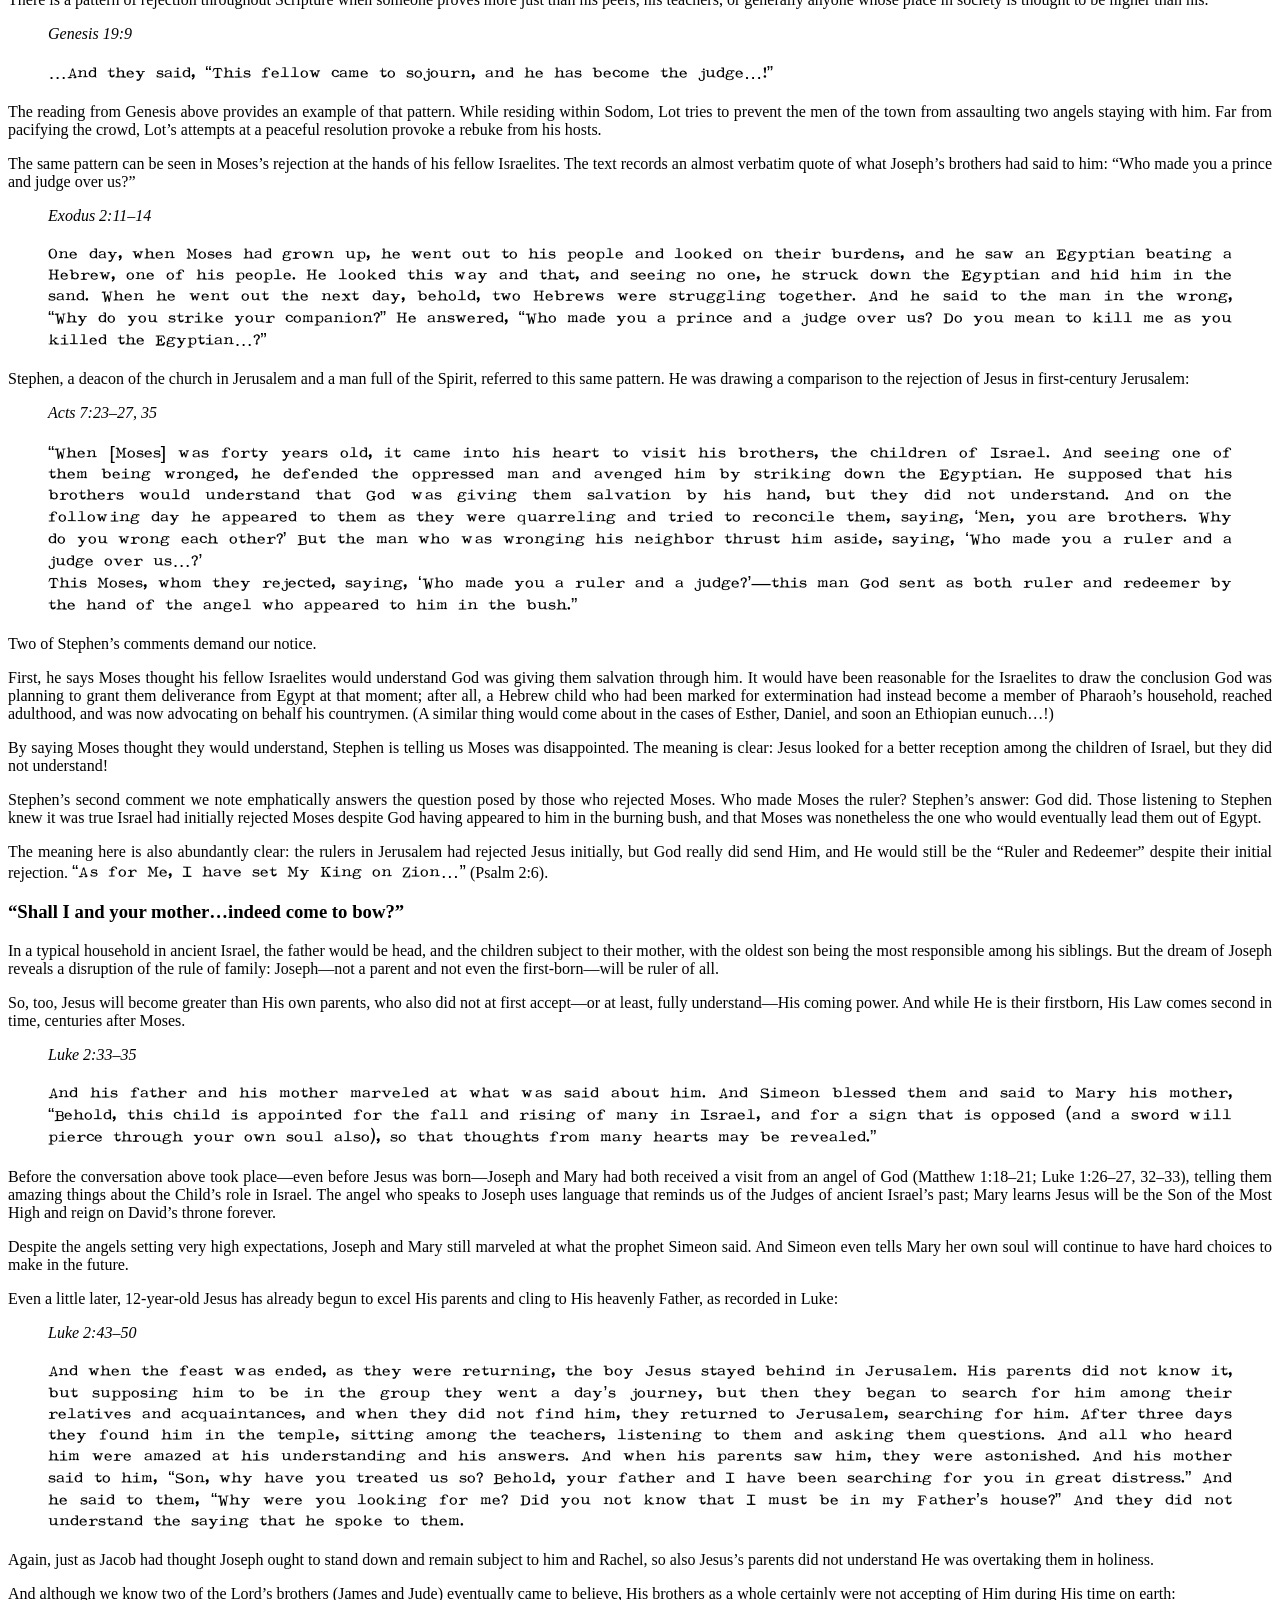
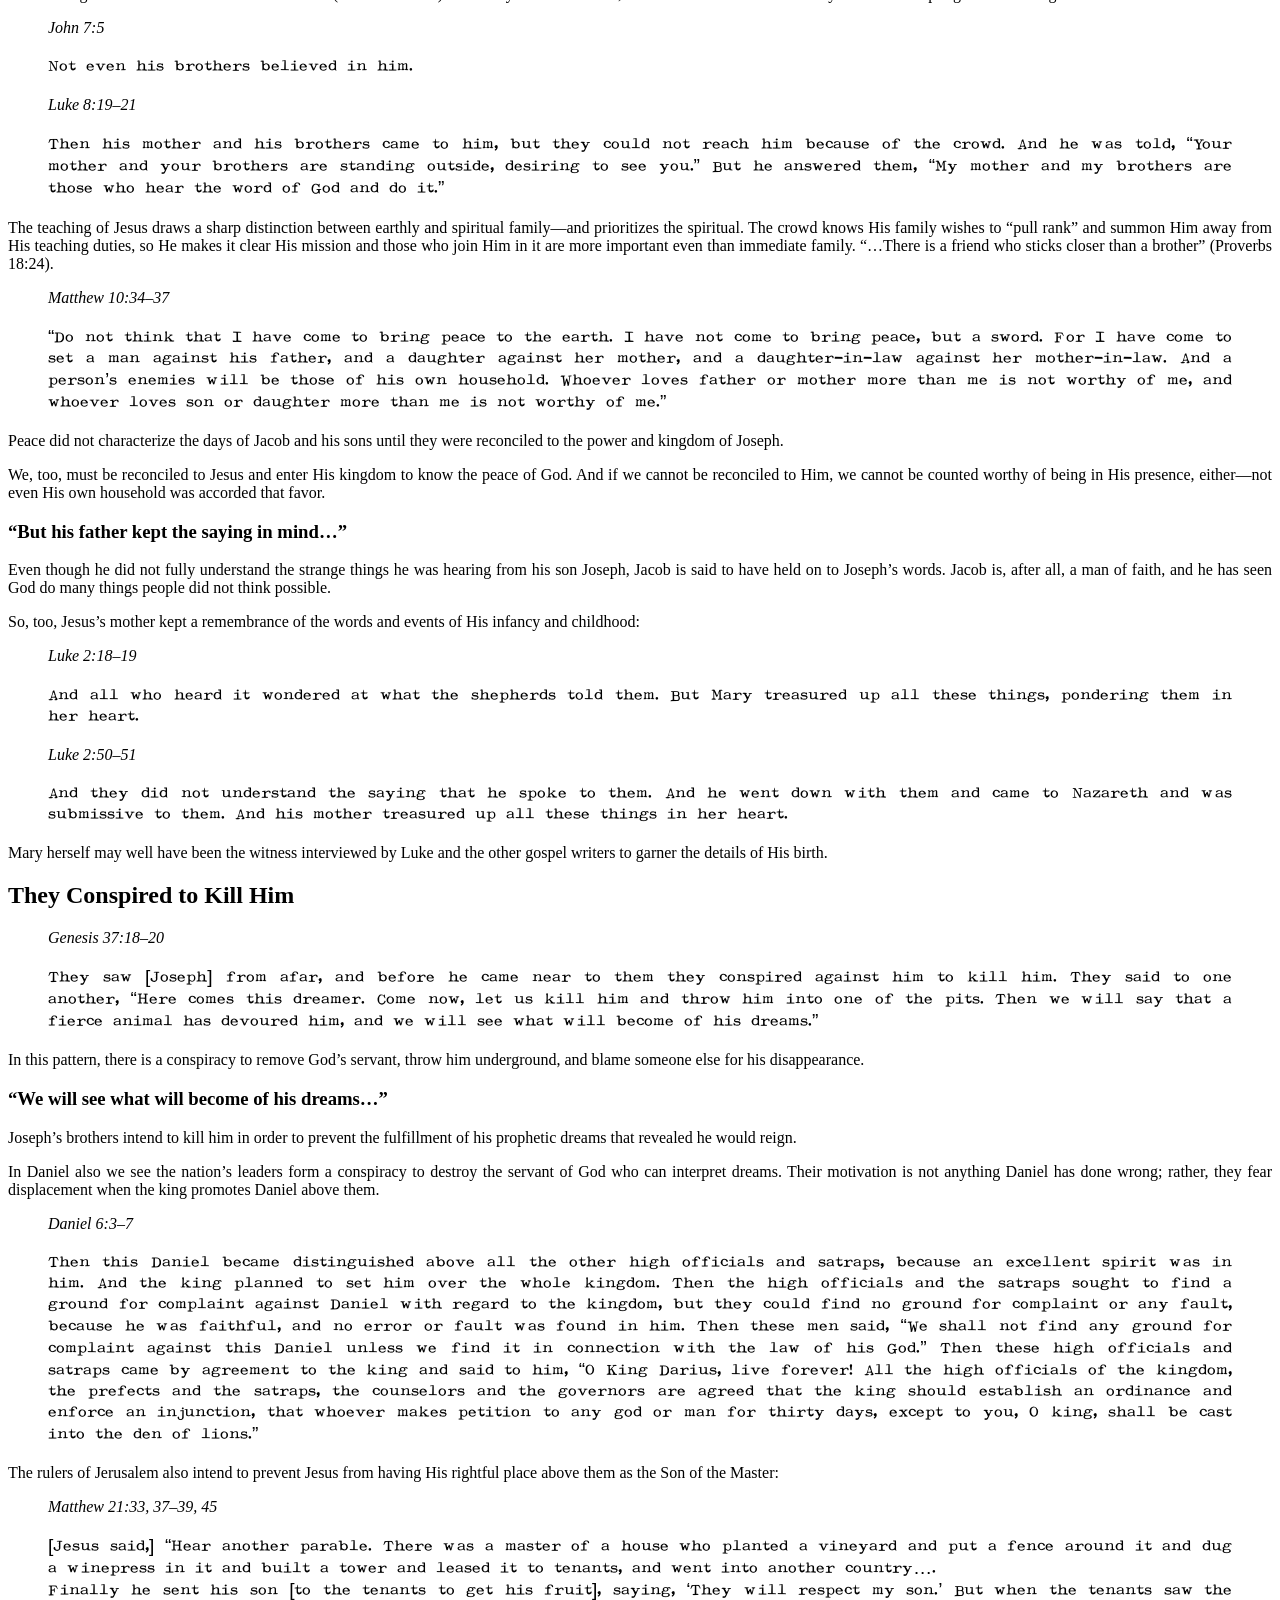
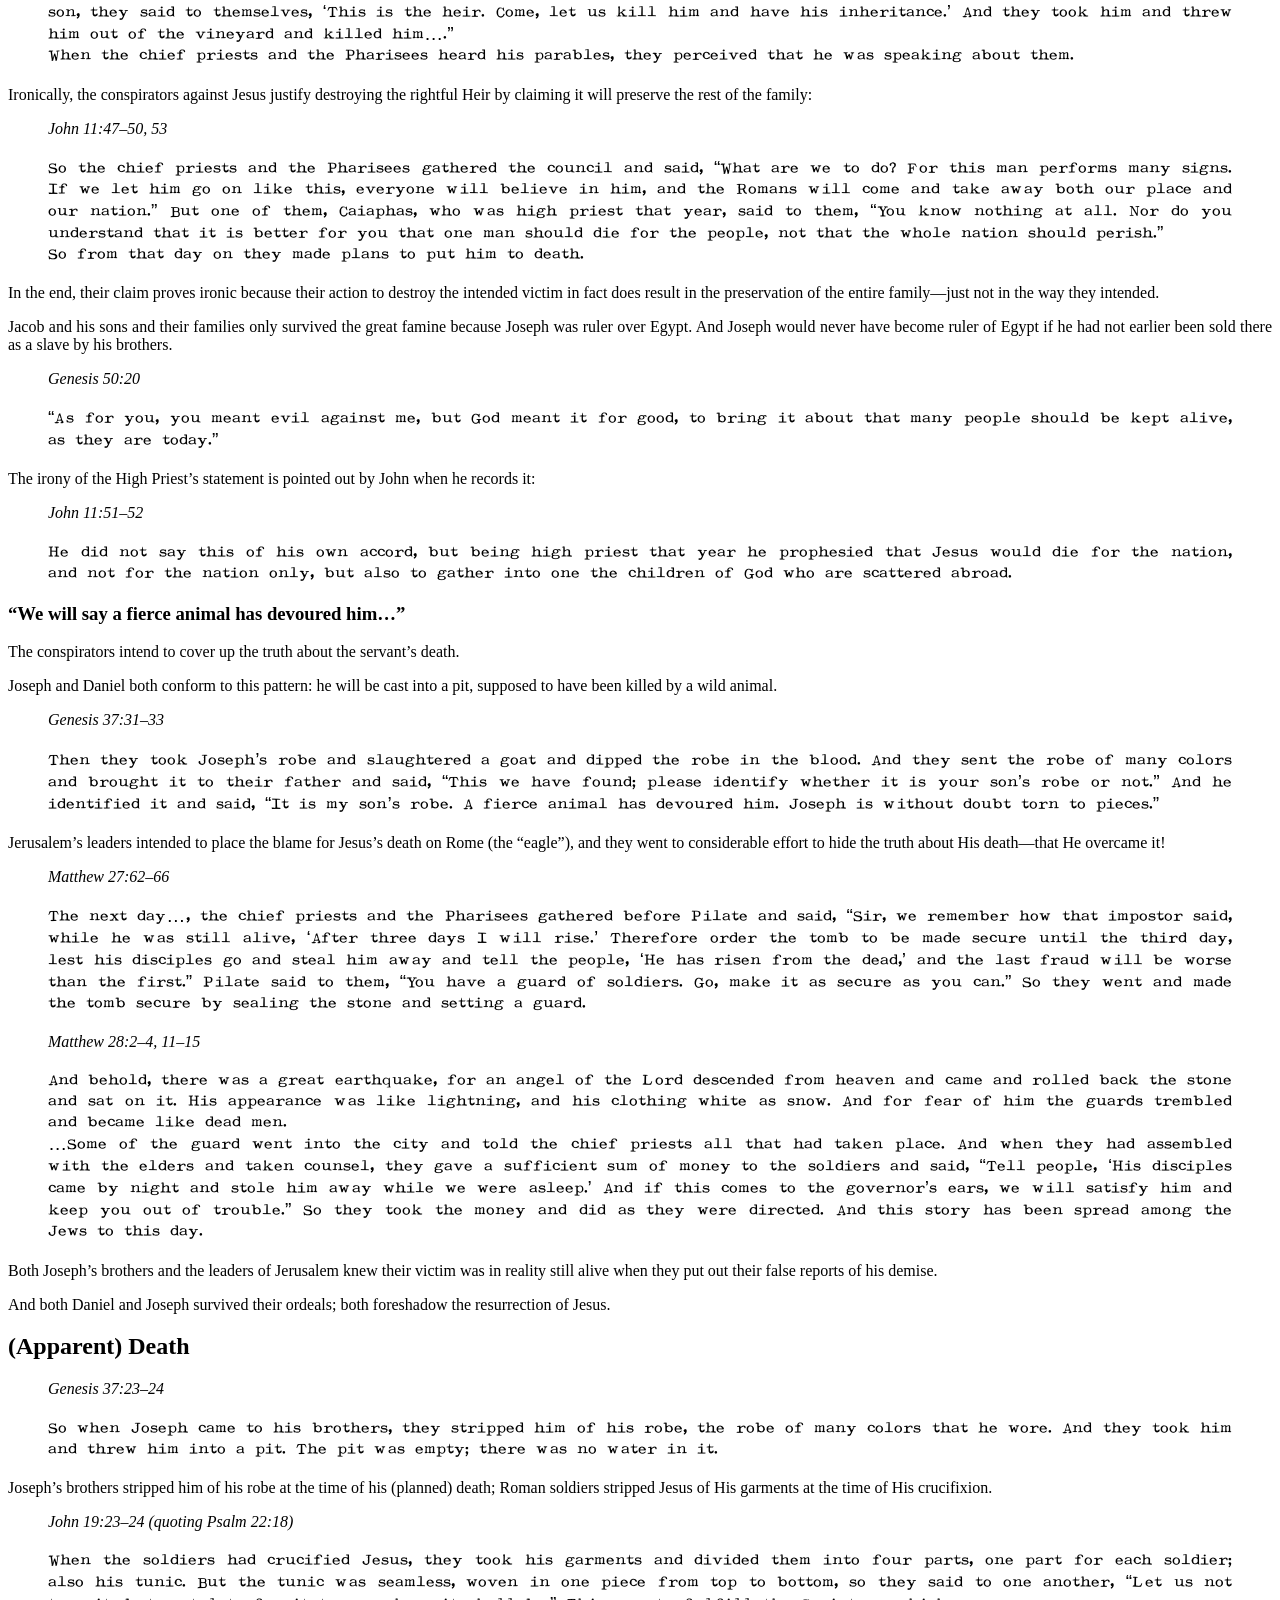
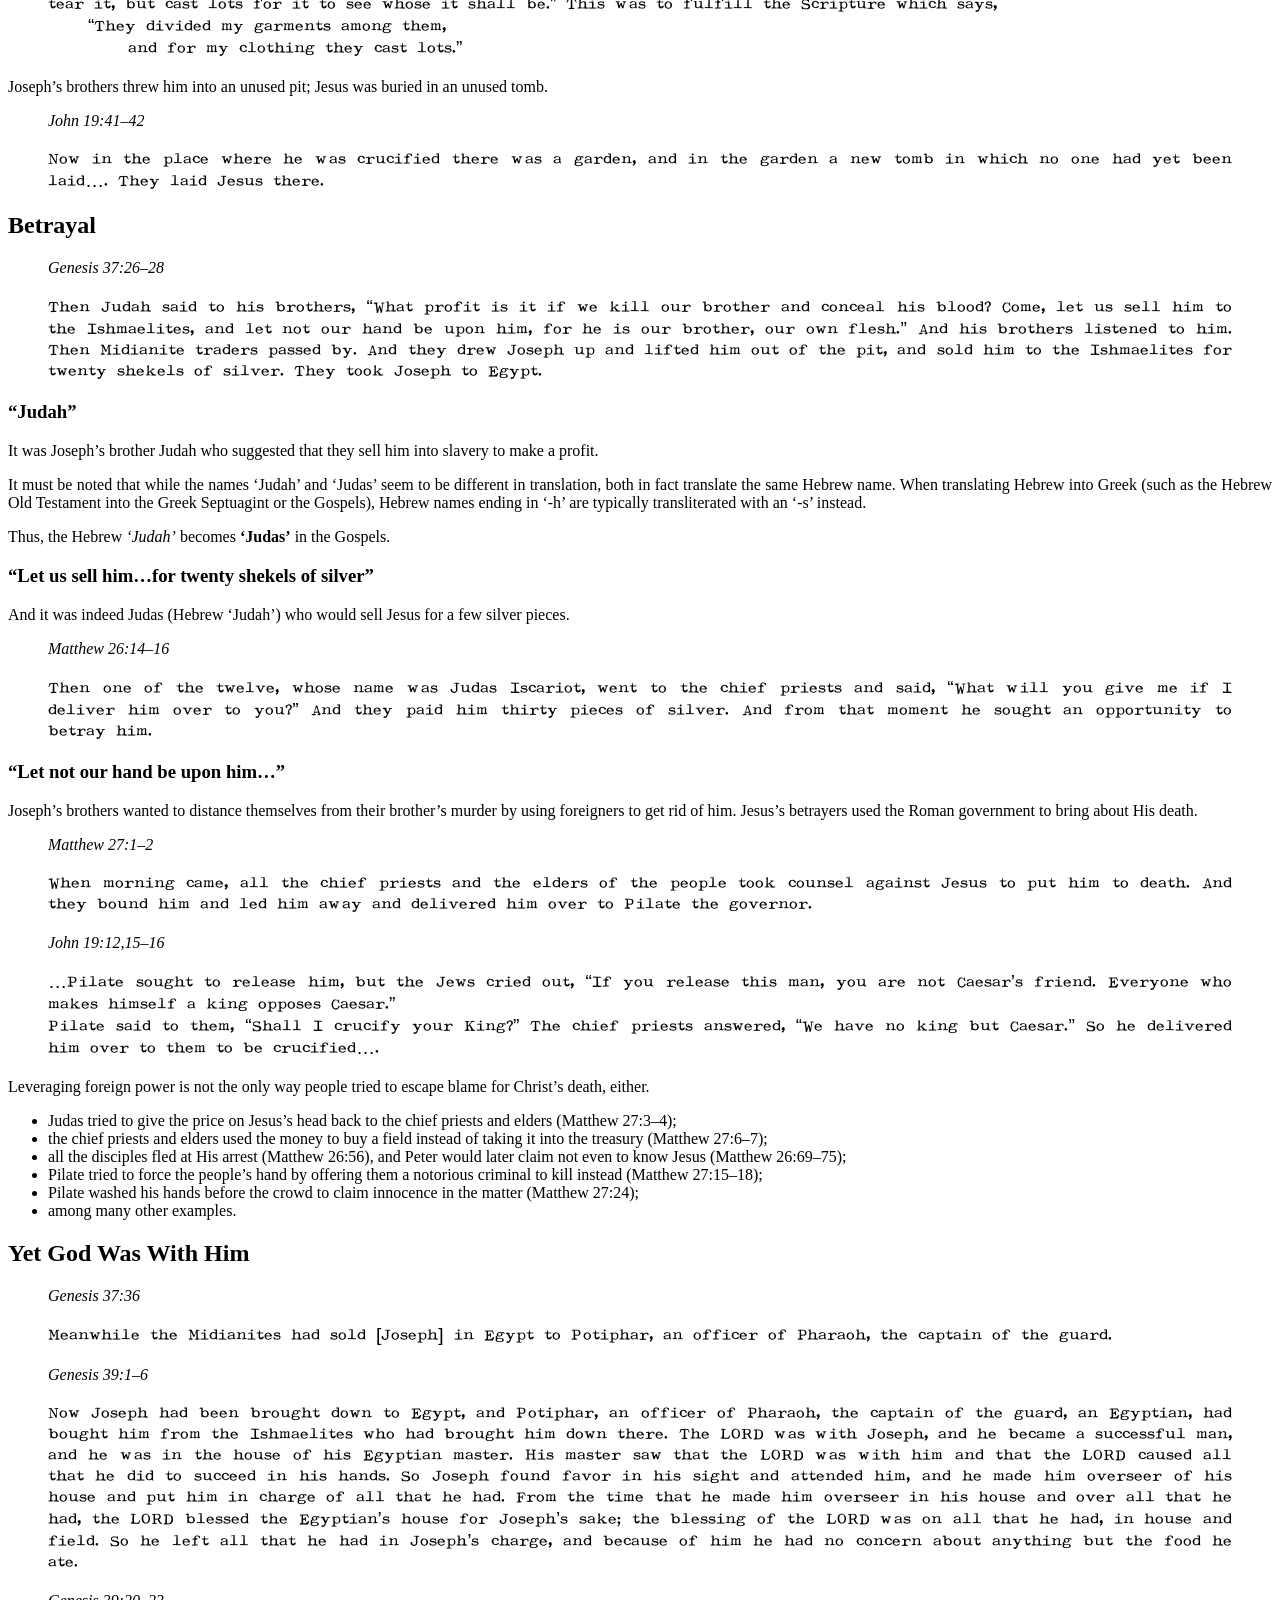
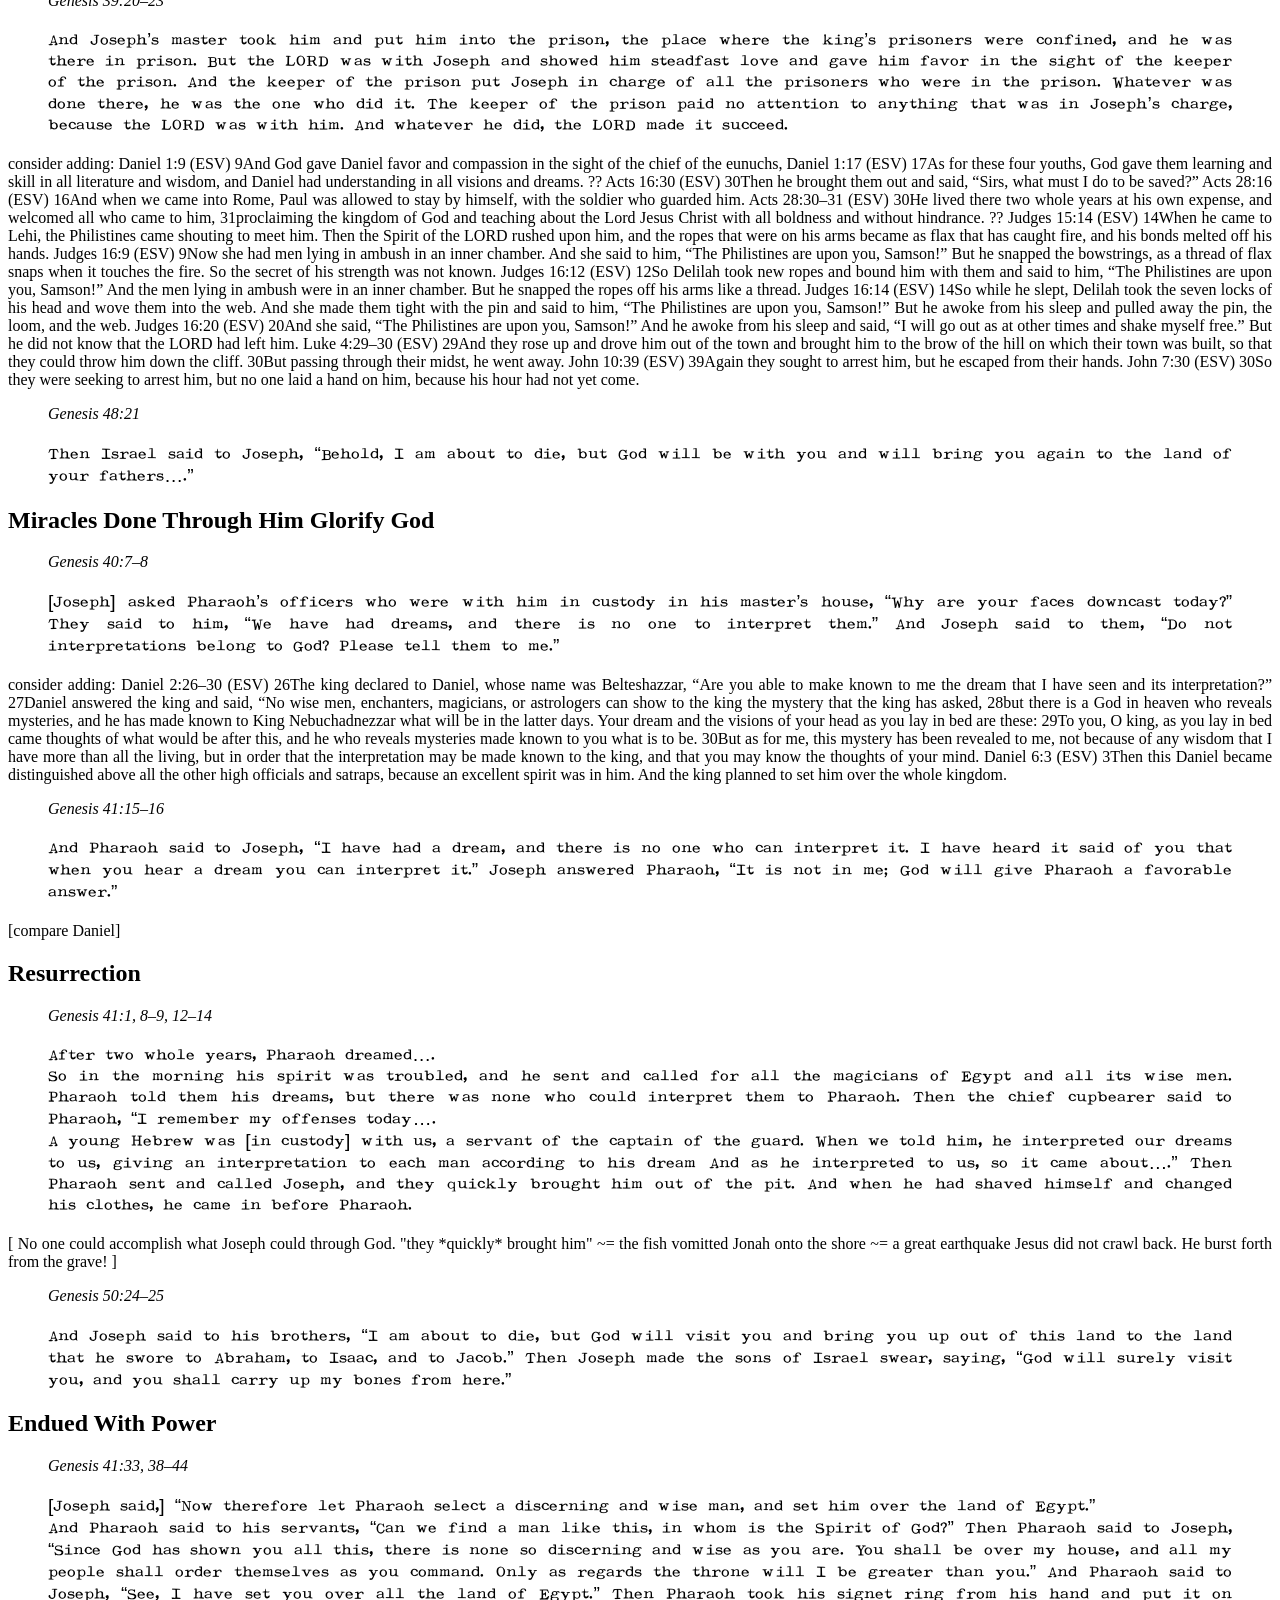
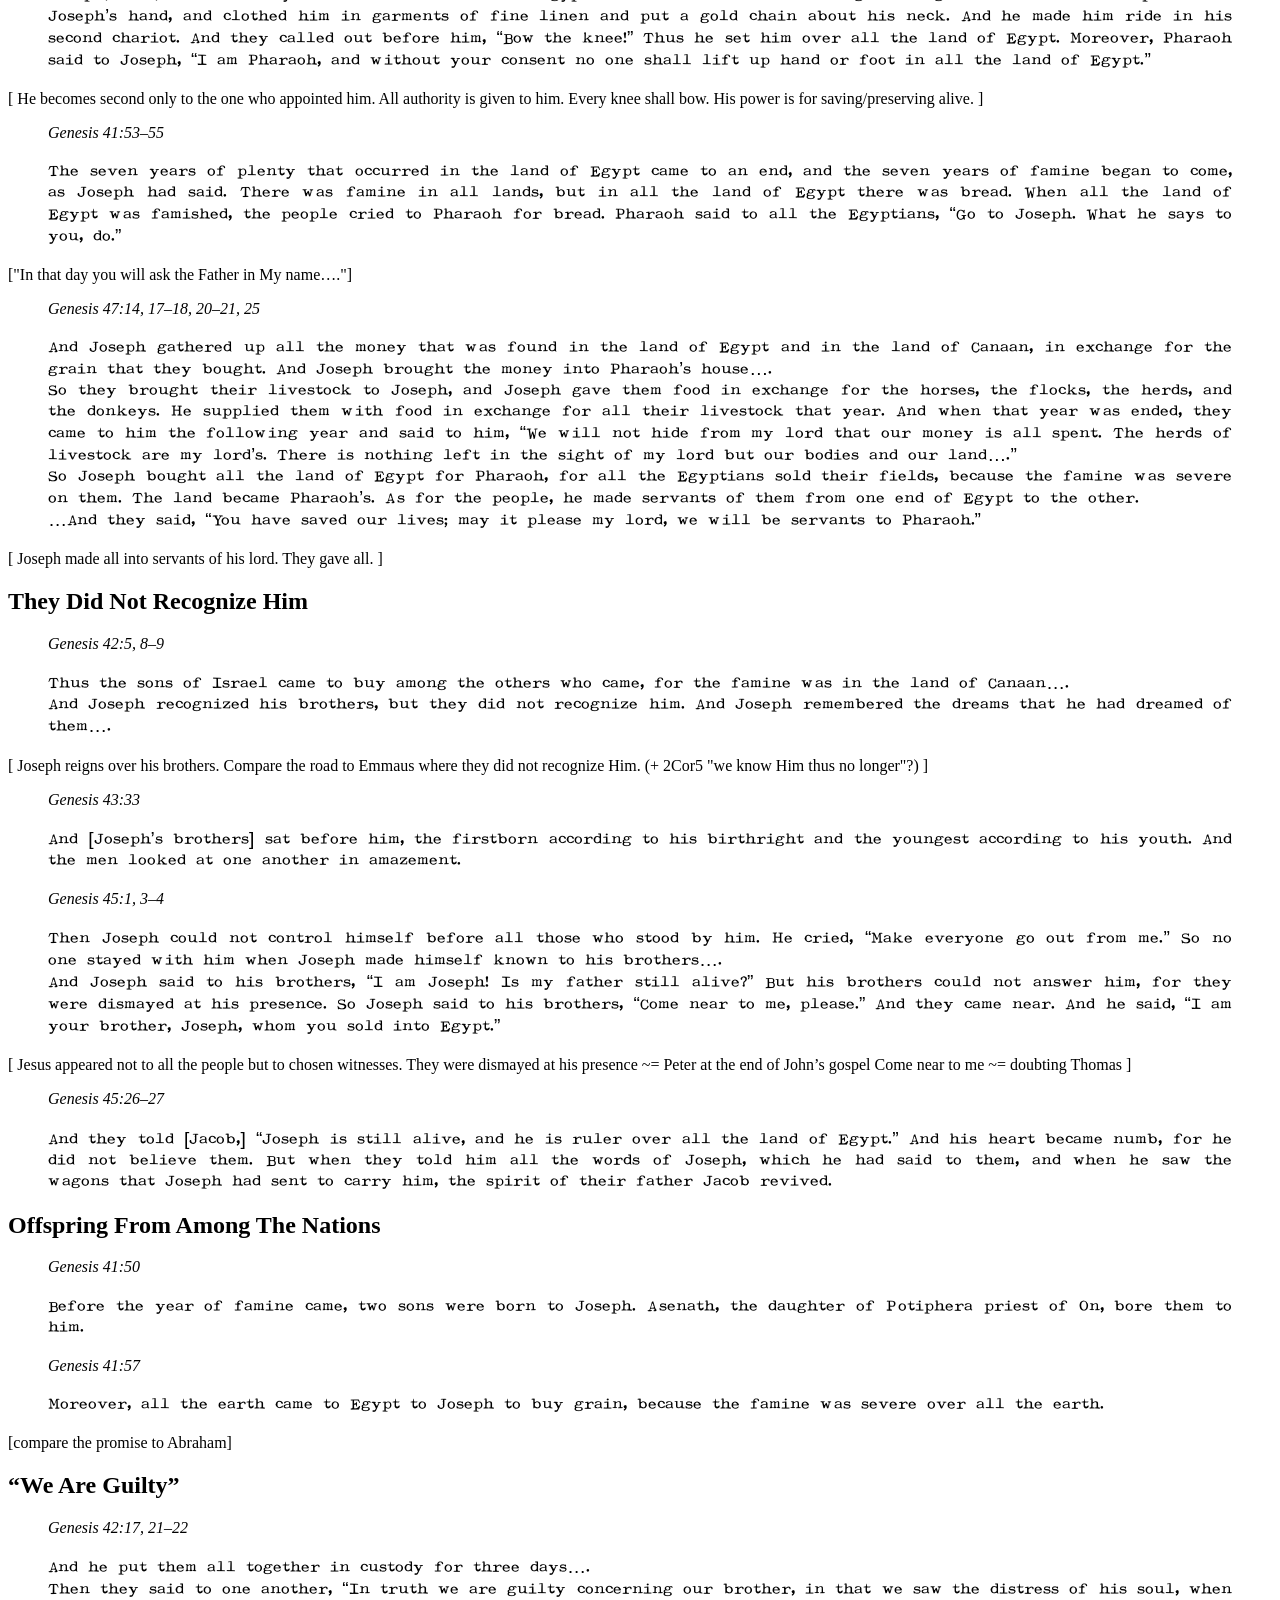
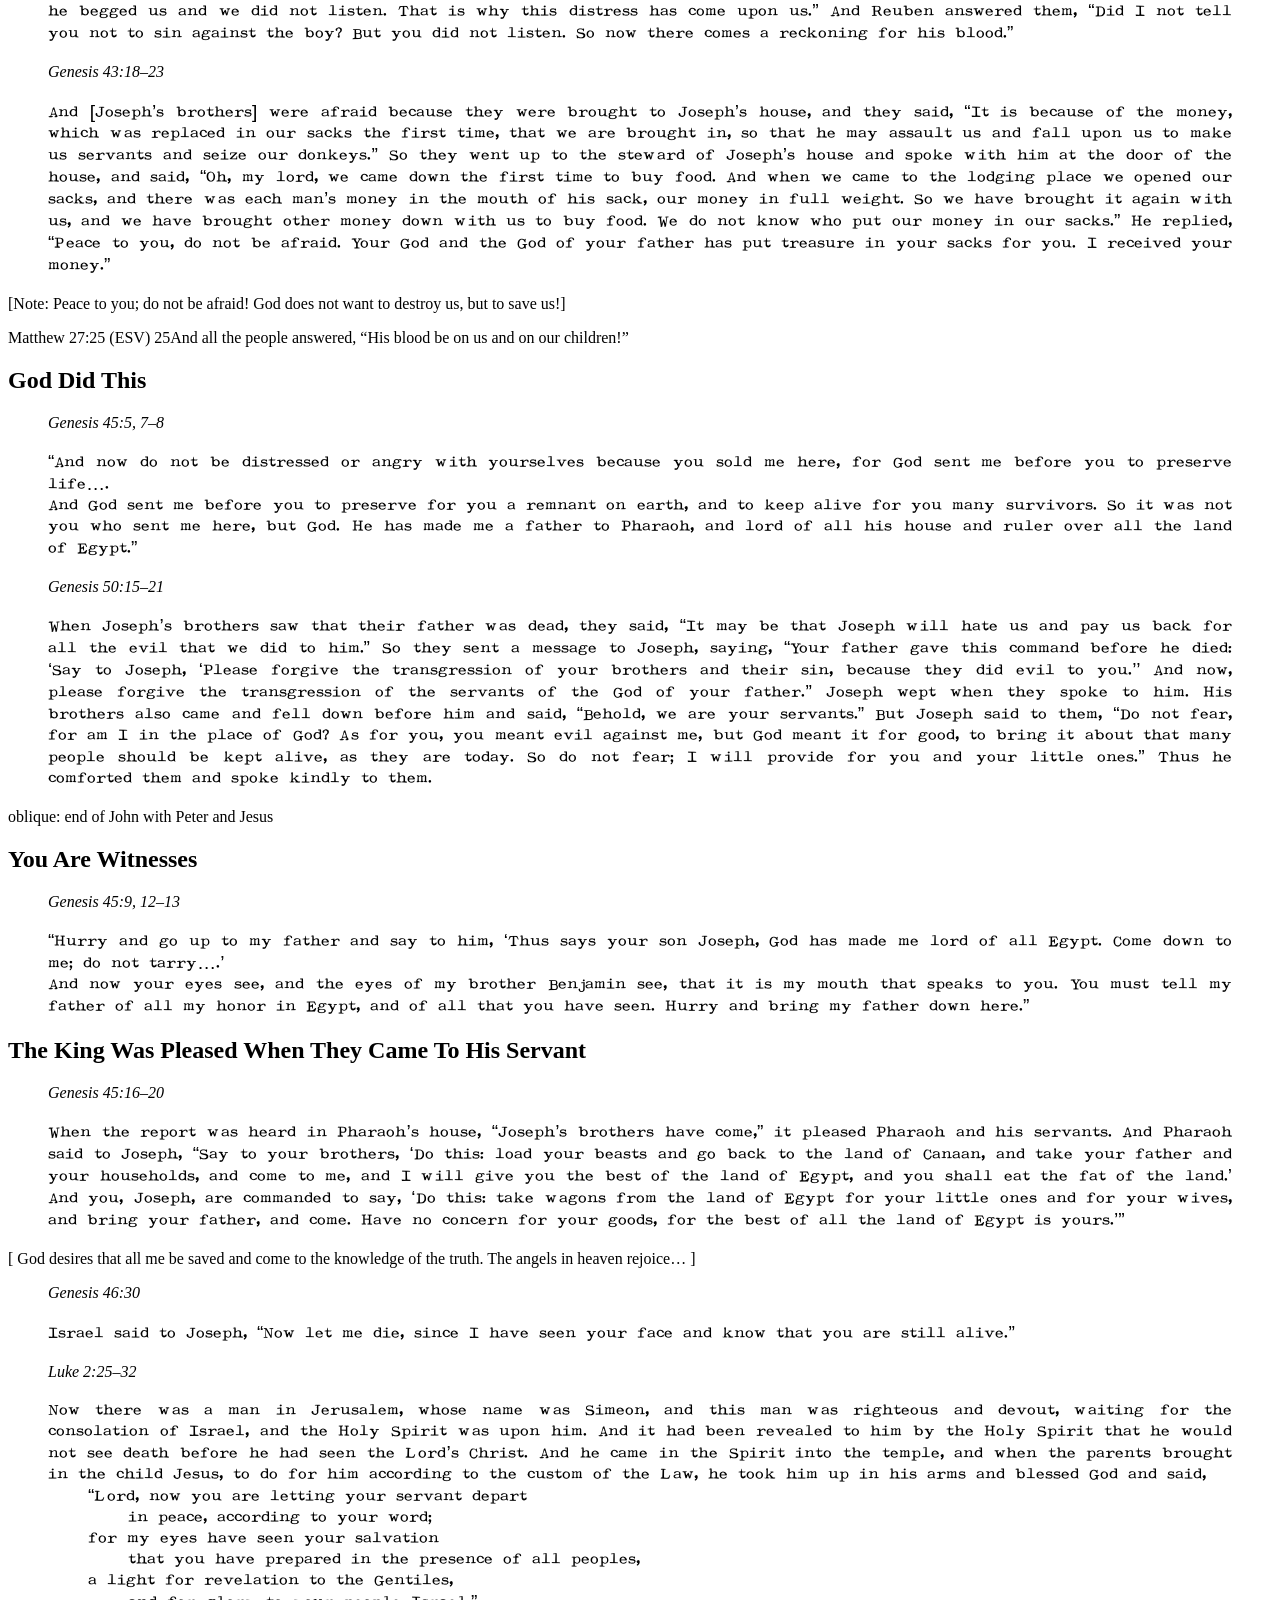
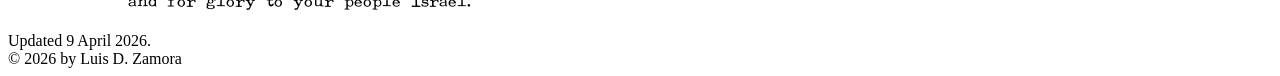
==== commit af0e8a51: "Update index.html" ====
--- a/Joseph/Parallels in the Story of Joseph/index.html
+++ b/Joseph/Parallels in the Story of Joseph/index.html
@@ -577,7 +577,7 @@
             </blockquote>
 [
     Joseph reigns over his brothers.
-    Compare the road to Emmaus where they did not recognize Him.
+    Compare the road to Emmaus where they did not recognize Him. (+ 2Cor5 "we know Him thus no longer"?)
 ]
             <blockquote class="w3-panel w3-leftbar">
                 <cite>Genesis 43:33</cite>
@@ -643,6 +643,8 @@
             </blockquote>
             <p>[Note: Peace to you; do not be afraid!
                 God does not want to destroy us, but to save us!]</p>
+Matthew 27:25 (ESV)
+25And all the people answered, “His blood be on us and on our children!”
         </section>
     </div> <!-- #ArticleGuilty -->
 </article>
@@ -664,6 +666,7 @@
                 <cite>Genesis 50:15&ndash;21</cite>
                 <p class="verse">When Joseph&rsquo;s brothers saw that their father was dead, they said, <q>It may be that Joseph will hate us and pay us back for all the evil that we did to him.</q> So they sent a message to Joseph, saying, <q>Your father gave this command before he died: &lsquo;Say to Joseph, <q>Please forgive the transgression of your brothers and their sin, because they did evil to you.</q>&rsquo; And now, please forgive the transgression of the servants of the God of your father.</q> Joseph wept when they spoke to him. His brothers also came and fell down before him and said, <q>Behold, we are your servants.</q> But Joseph said to them, <q>Do not fear, for am I in the place of God? As for you, you meant evil against me, but God meant it for good, to bring it about that many people should be kept alive, as they are today. So do not fear; I will provide for you and your little ones.</q> Thus he comforted them and spoke kindly to them.</p>
             </blockquote>
+oblique: end of John with Peter and Jesus
         </section>
     </div> <!-- #ArticleGodDidThis -->
 </article>
@@ -710,13 +713,13 @@
             <blockquote class="w3-panel w3-leftbar">
                 <cite>Luke 2:25&ndash;32</cite>
                 <p class="verse">
-                    Now there was a man in Jerusalem, whose name was Simeon, and this man was righteous and devout, waiting for the consolation of Israel, and the Holy Spirit was upon him. And it had been revealed to him by the Holy Spirit that he would not see death before he had seen the Lord&rsquo;s Christ. And he came in the Spirit into the temple, and when the parents brought in the child Jesus, to do for him according to the custom of the Law, he took him up in his arms and blessed God and said,
-                    <q>Lord, now you are letting your servant depart
-                    in peace, according to your word;
-                    for my eyes have seen your salvation
-                    that you have prepared in the presence of all peoples,
-                    a light for revelation to the Gentiles,
-                    and for glory to your people Israel.</q>
+                    Now there was a man in Jerusalem, whose name was Simeon, and this man was righteous and devout, waiting for the consolation of Israel, and the Holy Spirit was upon him. And it had been revealed to him by the Holy Spirit that he would not see death before he had seen the Lord&rsquo;s Christ. And he came in the Spirit into the temple, and when the parents brought in the child Jesus, to do for him according to the custom of the Law, he took him up in his arms and blessed God and said,<br>
+                    &nbsp;&nbsp;&nbsp;&nbsp;<q>Lord, now you are letting your servant depart<br>
+                    &nbsp;&nbsp;&nbsp;&nbsp;&nbsp;&nbsp;&nbsp;&nbsp;in peace, according to your word;<br>
+                    &nbsp;&nbsp;&nbsp;&nbsp;for my eyes have seen your salvation<br>
+                    &nbsp;&nbsp;&nbsp;&nbsp;&nbsp;&nbsp;&nbsp;&nbsp;that you have prepared in the presence of all peoples,<br>
+                    &nbsp;&nbsp;&nbsp;&nbsp;a light for revelation to the Gentiles,<br>
+                    &nbsp;&nbsp;&nbsp;&nbsp;&nbsp;&nbsp;&nbsp;&nbsp;and for glory to your people Israel.</q>
                 </p>
             </blockquote>
         </section>
